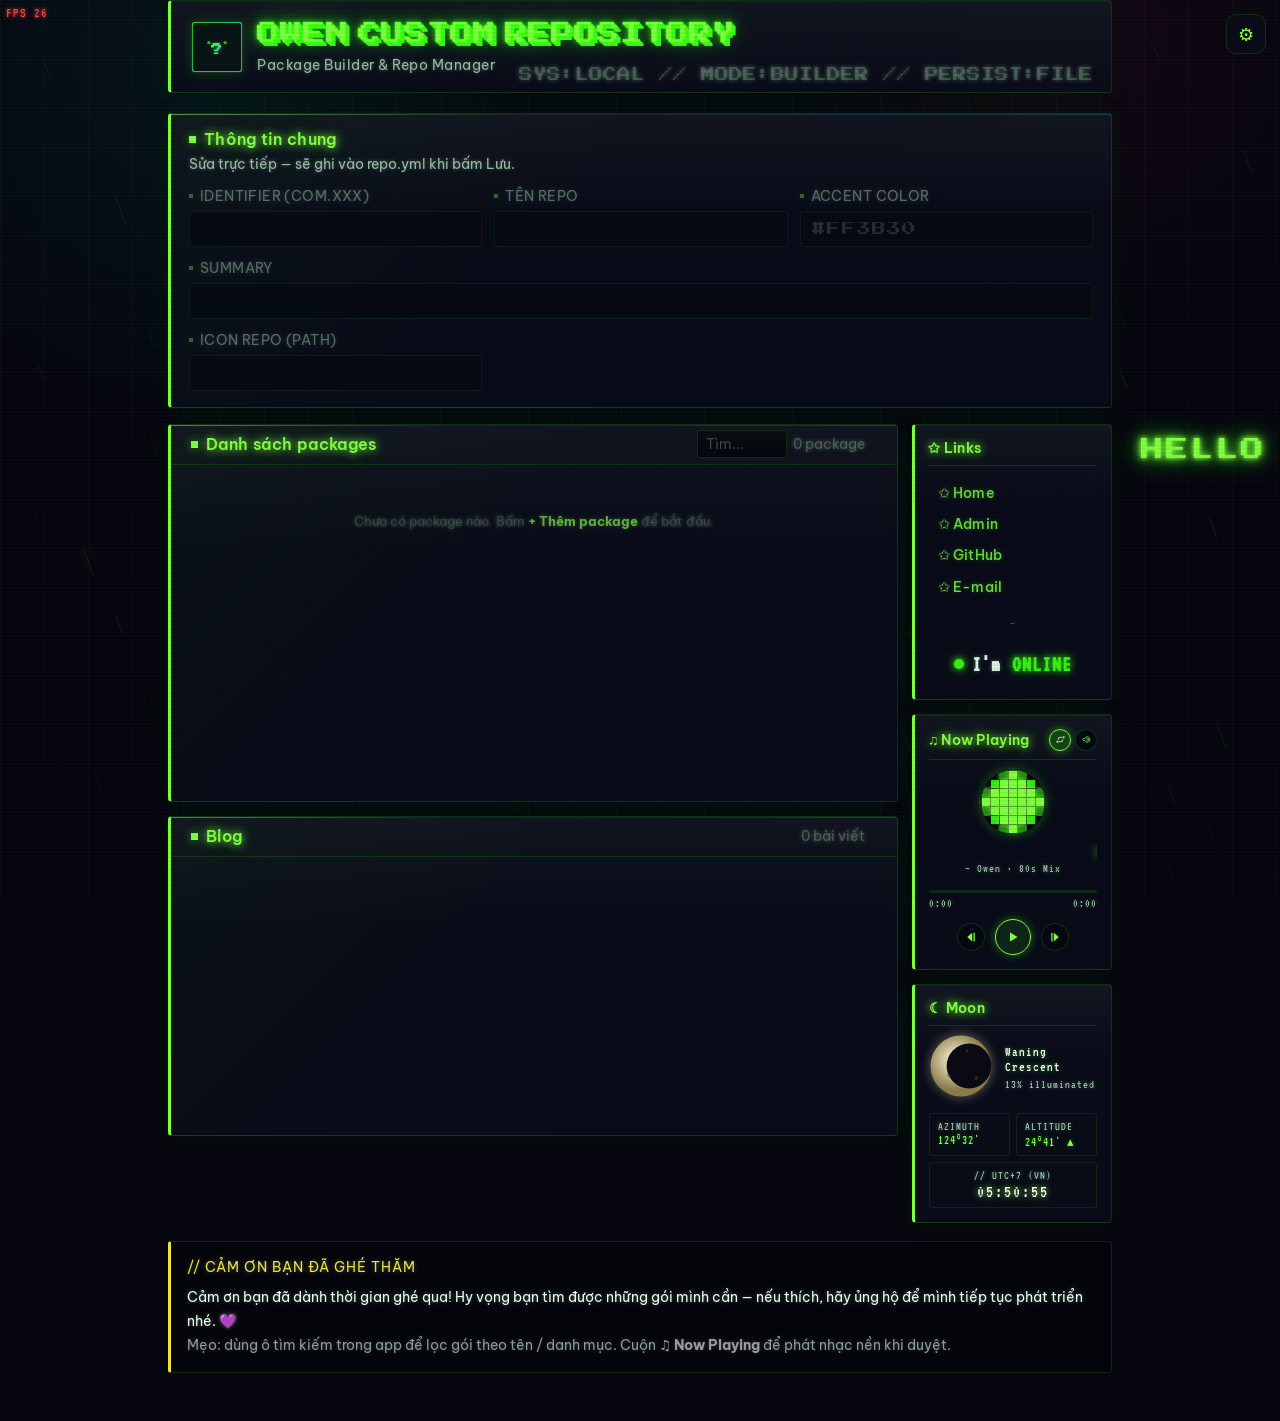
==== admin/templates/index.html @ ea55fce5 "chore(sync): update from local admin via 3105 Builder" ====
<!DOCTYPE html>
<html lang="vi">
<head>
  <meta charset="UTF-8" />
  <meta name="viewport" content="width=device-width, initial-scale=1.0" />
  <meta http-equiv="Cache-Control" content="no-store, no-cache, must-revalidate, max-age=0" />
  <meta http-equiv="Pragma" content="no-cache" />
  <meta http-equiv="Expires" content="0" />
  <title>Owen Custom Repository — Builder</title>
  <link rel="preconnect" href="https://fonts.googleapis.com" />
  <link href="https://fonts.googleapis.com/css2?family=Press+Start+2P&family=Fira+Code:wght@400;500&family=Be+Vietnam+Pro:wght@300;400;500;600&family=VT323&display=swap" rel="stylesheet" />
  <style>
    /* === FPS overlay widget (chỉ chữ) === */
    #fps-box {
      position: fixed;
      top: 6px;
      left: 6px;
      z-index: 999999;
      padding: 0;
      font-family: 'VT323', 'Fira Code', monospace;
      font-size: 14px;
      line-height: 1;
      color: #39ff14;
      background: transparent;
      border: none;
      pointer-events: none;
      text-shadow: 0 0 4px currentColor;
      letter-spacing: 1px;
      user-select: none;
    }

    /* ============================
       CSS VARIABLES (portfolio theme)
    ============================ */
    :root {
      --neon: #80ff40;
      --neon-rgb: 57, 255, 20;
      --neon-pink: #ff2d7b;
      --neon-pink-rgb: 255, 45, 123;
      --neon-cyan: #00f0ff;
      --logo-shadow-color: #39ff14;
      --logo-shadow-rgb: 57, 255, 20;
      --logo-holo-color: #39ff14;
      --neon-cyan-rgb: 0, 240, 255;
      --neon-yellow: #f0e040;
      --neon-lavender: #b388ff;
      --bg: var(--bg-color, #06060e);
      --panel: rgba(10, 14, 26, var(--panel-alpha, 0.92));
      --panel-alt: rgba(6, 9, 18, var(--panel-alpha-alt, 0.96));
      --panel-soft: rgba(10, 14, 26, 0.06);
      --sidebar-panel: rgba(10, 14, 26, var(--panel-alpha, 0.92));
      --sidebar-panel-alt: rgba(6, 9, 18, var(--panel-alpha-alt, 0.96));
      --panel-alpha: 0.92;
      --panel-alpha-alt: 0.96;
      --text: #c0d8cc;
      --text-bright: #e8fff0;
      --muted: #7a9a86;
      --border: rgba(57, 255, 20, 0.15);
      --border-glow: rgba(57, 255, 20, 0.38);
      --shadow: 0 0 14px rgba(0,0,0,0.4), 0 0 28px rgba(var(--neon-rgb),0.08);
      --inset: inset 0 1px 0 rgba(255,255,255,0.04);
    }

    /* ============================ RESET & BASE ============================ */
    *, *::before, *::after { box-sizing: border-box; margin: 0; padding: 0; }
    html { scroll-behavior: smooth; }
    body {
      background: var(--bg-color);
      color: var(--text);
      font-family: 'Be Vietnam Pro', system-ui, -apple-system, BlinkMacSystemFont, 'Segoe UI', Roboto, sans-serif;
      min-height: 100vh;
      text-shadow: 0 0 4px rgba(232,255,240,0.3), 0 0 8px rgba(var(--neon-rgb),0.1);
      overflow-x: hidden;
      position: relative;
    }

    /* CRT scanlines */
    body::before {
      content: '';
      position: fixed;
      inset: 0;
      pointer-events: none;
      z-index: 9999;
      background: repeating-linear-gradient(
        0deg,
        transparent,
        transparent 2px,
        rgba(0, 0, 0, 0.04) 2px,
        rgba(0, 0, 0, 0.04) 4px
      );
    }

    /* Background grid */
    body::after {
      content: '';
      position: fixed;
      inset: 0;
      pointer-events: none;
      z-index: 0;
      background:
        repeating-linear-gradient(90deg, rgba(255,255,255,0.025) 0 1px, transparent 1px 44px),
        repeating-linear-gradient(0deg, rgba(255,255,255,0.016) 0 1px, transparent 1px 44px),
        repeating-linear-gradient(0deg, transparent, transparent 3px, rgba(255,255,255,0.016) 3px, rgba(255,255,255,0.016) 4px),
        radial-gradient(circle at 15% 8%, rgba(0,240,255,0.06), transparent 28%),
        radial-gradient(circle at 85% 4%, rgba(255,45,123,0.05), transparent 22%);
    }

    /* ============================ CANVAS LAYERS ============================ */
    #rain-canvas {
      position: fixed;
      inset: 0;
      z-index: 1;
      pointer-events: none;
      opacity: 0.55;
      will-change: transform;
      transform: translateZ(0);
      backface-visibility: hidden;
    }
    #trail-canvas {
      position: fixed;
      inset: 0;
      z-index: 9998;
      pointer-events: none;
      will-change: transform;
      transform: translateZ(0);
      backface-visibility: hidden;
    }

    /* ============================ SCROLLBAR (theme-aware) ============================ */
    html { scrollbar-width: thin; scrollbar-color: rgba(var(--neon-rgb),0.3) rgba(var(--neon-rgb),0.06); }
    ::-webkit-scrollbar { width: 6px; height: 6px; }
    ::-webkit-scrollbar-track { box-shadow: inset 0 0 6px rgba(var(--neon-rgb),0.06); }
    ::-webkit-scrollbar-thumb { background: rgba(var(--neon-rgb),0.28); border-radius: 3px; }
    ::-webkit-scrollbar-thumb:hover { background: rgba(var(--neon-rgb),0.5); }
    ::selection { background: rgba(var(--neon-rgb),0.28); color: var(--text-bright); }

    /* ============================ LAYOUT ============================ */
    #shell {
      position: relative;
      z-index: 2;
      max-width: 980px; /* packages 720 + sidebar 220 + gap */
      margin: 0 auto;
      padding: 0 18px 48px;
    }

    /* ============================ MASTHEAD / HEADER ============================ */
    #masthead {
      display: flex;
      justify-content: space-between;
      align-items: center;
      gap: 18px;
      margin-bottom: 20px;
      padding: 18px 20px;
      border: 1px solid var(--border);
      border-left: 3px solid var(--neon);
      background: linear-gradient(180deg, rgba(255,255,255,0.035), transparent),
                  var(--panel);
      box-shadow: var(--shadow), var(--inset);
      border-radius: 4px;
      position: relative;
      overflow: hidden;
    }

    #masthead::before {
      content: '';
      position: absolute;
      inset: -1px;
      background: linear-gradient(100deg, transparent 0 20%, rgba(255,255,255,0.08) 40%, transparent 58%);
      transform: translateX(-70%);
      animation: sweep 8s ease-in-out infinite;
      pointer-events: none;
      border-radius: 4px;
    }

    @keyframes sweep {
      0%, 55% { transform: translateX(-72%); }
      75%, 100% { transform: translateX(72%); }
    }

    #masthead::after {
      content: 'SYS:LOCAL // MODE:BUILDER // PERSIST:FILE';
      position: absolute;
      right: 18px;
      bottom: 10px;
      color: rgba(122,154,134,0.38);
      font-size: 0.85rem;
      pointer-events: none;
      font-family: 'Press Start 2P', monospace;
    }

    /* ============================ LOGO ============================ */
    #logo {
      position: relative;
      display: flex;
      flex-direction: column;
      gap: 6px;
    }

    #logo-text {
      font-family: 'Press Start 2P', 'VT323', monospace;
      font-size: 1.4rem;
      color: var(--neon);
      line-height: 1.4;
      letter-spacing: 2px;
      text-transform: uppercase;
      /* Perspective cho hiệu ứng rotateX 3D */
      perspective: 200px;
      transform-style: preserve-3d;
      text-shadow:
        0 0 10px var(--neon),
        0 0 20px var(--neon),
        0 0 50px rgba(var(--neon-rgb), 0.4),
        0 0 90px rgba(var(--neon-rgb), 0.18);
      letter-spacing: 1px;
    }

    /* === Neon flicker per-letter (broken sign style) === */
    /* Keyframe mặc định (giữ tương thích cũ) */
    @keyframes neonFlickerLetter {
      0% { opacity: 1; transform: skewX(0deg) translateY(0); }
      3% { opacity: 0.4; transform: skewX(-4deg) translateY(1px); }
      4% { opacity: 1; transform: skewX(0deg) translateY(0); }
      6% { opacity: 0.7; }
      7% { opacity: 1; }
      17% { opacity: 1; }
      19% { opacity: 0.5; transform: skewX(5deg) translateY(-1px); }
      20% { opacity: 1; transform: skewX(0deg) translateY(0); }
      35% { opacity: 0.85; }
      50% { opacity: 1; }
      63% { opacity: 0.3; transform: skewX(-3deg) translateY(0); }
      64% { opacity: 1; transform: skewX(0deg); }
      75% { opacity: 0.95; }
      78% { opacity: 0.2; }
      79% { opacity: 1; }
      100% { opacity: 1; transform: skewX(0deg) translateY(0); }
    }

    /* Keyframe nhẹ dành cho chữ bình thường — chỉ nhấp nhá opacity, KHÔNG skew/translate */
    @keyframes neonFlickerSubtle {
      0%, 100% { opacity: 1; }
      18% { opacity: 0.92; }
      19% { opacity: 1; }
      47% { opacity: 0.85; }
      48% { opacity: 1; }
      73% { opacity: 0.9; }
      74% { opacity: 1; }
    }

    /* Hiệu ứng chữ 3D depth + neon flicker per-letter.
       ~30% chữ (class .broken) sẽ chập chờn mạnh + skew + mờ + đổi màu như biển neon hư.
       ~70% chữ còn lại chỉ nhấp nhá nhẹ. */
    #logo-text .lt {
      display: inline-block;
      transform-origin: center bottom;
      will-change: opacity;
      /* Depth + glow — dùng CSS var để shadow theme đổi ngay lập tức */
      text-shadow:
        1px 1px 0 rgba(var(--logo-shadow-rgb), 0.7),
        2px 2px 0 rgba(var(--logo-shadow-rgb), 0.65),
        3px 3px 0 rgba(var(--logo-shadow-rgb), 0.55),
        4px 4px 0 rgba(var(--logo-shadow-rgb), 0.50),
        5px 5px 0 rgba(var(--logo-shadow-rgb), 0.55),
        6px 6px 0 rgba(var(--logo-shadow-rgb), 0.50),
        7px 7px 0 rgba(0,0,0,0.7);
    }

    /* Wrapper mỗi từ */
    #logo-text .word {
      display: inline-block;
      white-space: nowrap;
    }
    #logo-text .word.space {
      width: 0.4em;
    }
    /* Space separator between logo words */
    #logo-text .space-sep {
      display: inline-block;
      width: 0.35em;
      font-family: inherit;
    }

    /* === Từ nguyên — ĐỨNG IM hoàn toàn, không animation === */
    #logo-text .lt:not(.broken) {
      animation: none;
      opacity: 1;
    }
    #logo-text .lt:not(.broken).word-space {
      /* Override delay cũ nếu có */
      animation: none !important;
    }

    /* === 3 chữ cái đơn lẻ broken — chớp nhá + nghiêng theo hướng riêng ===
       Mỗi chữ có class riêng: .broken-right (nghiêng phải), .broken-left (nghiêng trái),
       .broken-back (ngửa ra sau). Hướng random khi tạo DOM. */
    #logo-text .lt.broken {
      animation-duration: 3.2s;
      animation-iteration-count: infinite;
      animation-timing-function: steps(40);
      animation-delay: var(--bd, 0s);
      filter: blur(0.4px);
      /* Viền + depth + halo dùng CSS var */
      -webkit-text-stroke: 0.7px rgba(var(--logo-shadow-rgb), 0.95);
      text-shadow:
        1px 1px 0 rgba(var(--logo-shadow-rgb), 1),
        2px 2px 0 rgba(var(--logo-shadow-rgb), 0.95),
        3px 3px 0 rgba(var(--logo-shadow-rgb), 1),
        4px 4px 0 rgba(var(--logo-shadow-rgb), 1),
        0 0 4px rgba(var(--logo-shadow-rgb), 1),
        0 0 10px rgba(var(--logo-shadow-rgb), 0.9),
        0 0 20px rgba(var(--logo-shadow-rgb), 0.75),
        0 0 40px rgba(var(--logo-shadow-rgb), 0.6),
        0 0 70px rgba(var(--logo-shadow-rgb), 0.35);
    }
    #logo-text .lt.broken-right { animation-name: neonBrokenRight; }
    #logo-text .lt.broken-left  { animation-name: neonBrokenLeft; }
    #logo-text .lt.broken-back  { animation-name: neonBrokenBack; }

    /* Nghiêng sang PHẢI (skewX dương) */
    @keyframes neonBrokenRight {
      0%   { opacity: 1;    transform: skewX(0deg)  translateY(0); }
      4%   { opacity: 0.05; transform: skewX(7deg)  translateY(2px); }
      5%   { opacity: 0.9;  transform: skewX(7deg)  translateY(2px); }
      6%   { opacity: 0.05; transform: skewX(7deg)  translateY(2px); }
      8%   { opacity: 1;    transform: skewX(0deg)  translateY(0); }
      22%  { opacity: 1;    transform: skewX(0deg); }
      24%  { opacity: 0.03; transform: skewX(6deg); }
      25%  { opacity: 1;    transform: skewX(0deg); }
      45%  { opacity: 1;    transform: skewX(0deg); }
      47%  { opacity: 0.3;  transform: skewX(8deg)  translateY(-2px); }
      48%  { opacity: 1;    transform: skewX(0deg); }
      62%  { opacity: 1;    transform: skewX(0deg); }
      64%  { opacity: 0.15; transform: skewX(5deg); }
      65%  { opacity: 1;    transform: skewX(0deg); }
      80%  { opacity: 1; }
      82%  { opacity: 0.08; }
      83%  { opacity: 1; }
      100% { opacity: 1;    transform: skewX(0deg) translateY(0); }
    }

    /* Nghiêng sang TRÁI (skewX âm) */
    @keyframes neonBrokenLeft {
      0%   { opacity: 1;    transform: skewX(0deg)  translateY(0); }
      4%   { opacity: 0.05; transform: skewX(-7deg) translateY(2px); }
      5%   { opacity: 0.9;  transform: skewX(-7deg) translateY(2px); }
      6%   { opacity: 0.05; transform: skewX(-7deg) translateY(2px); }
      8%   { opacity: 1;    transform: skewX(0deg)  translateY(0); }
      22%  { opacity: 1;    transform: skewX(0deg); }
      24%  { opacity: 0.03; transform: skewX(-6deg); }
      25%  { opacity: 1;    transform: skewX(0deg); }
      45%  { opacity: 1;    transform: skewX(0deg); }
      47%  { opacity: 0.3;  transform: skewX(-8deg) translateY(-2px); }
      48%  { opacity: 1;    transform: skewX(0deg); }
      62%  { opacity: 1;    transform: skewX(0deg); }
      64%  { opacity: 0.15; transform: skewX(-5deg); }
      65%  { opacity: 1;    transform: skewX(0deg); }
      80%  { opacity: 1; }
      82%  { opacity: 0.08; }
      83%  { opacity: 1; }
      100% { opacity: 1;    transform: skewX(0deg) translateY(0); }
    }

    /* Ngửa ra SAU (rotateX 3D + skewX nhẹ) */
    @keyframes neonBrokenBack {
      0%   { opacity: 1;    transform: rotateX(0deg)  translateY(0); }
      4%   { opacity: 0.05; transform: rotateX(-25deg) translateY(3px); }
      5%   { opacity: 0.9;  transform: rotateX(-25deg) translateY(3px); }
      6%   { opacity: 0.05; transform: rotateX(-25deg) translateY(3px); }
      8%   { opacity: 1;    transform: rotateX(0deg)  translateY(0); }
      22%  { opacity: 1;    transform: rotateX(0deg); }
      24%  { opacity: 0.03; transform: rotateX(-30deg); }
      25%  { opacity: 1;    transform: rotateX(0deg); }
      45%  { opacity: 1;    transform: rotateX(0deg); }
      47%  { opacity: 0.3;  transform: rotateX(-20deg) translateY(-2px); }
      48%  { opacity: 1;    transform: rotateX(0deg); }
      62%  { opacity: 1;    transform: rotateX(0deg); }
      64%  { opacity: 0.15; transform: rotateX(-22deg); }
      65%  { opacity: 1;    transform: rotateX(0deg); }
      80%  { opacity: 1; }
      82%  { opacity: 0.08; }
      83%  { opacity: 1; }
      100% { opacity: 1;    transform: rotateX(0deg) translateY(0); }
    }

    /* (logo-text .lt main rule đã ở trên với CSS vars — giữ rule này cho các .lt chưa override) */
    #logo-text .lt {
      /* Dùng CSS var --logo-shadow-rgb để shadow đổi theo theme ngay */
      -webkit-text-stroke: 0.5px rgba(var(--logo-shadow-rgb), 0.9);
      text-shadow:
        1px 1px 0 rgba(var(--logo-shadow-rgb), 0.95),
        2px 2px 0 rgba(var(--logo-shadow-rgb), 0.9),
        3px 3px 0 rgba(var(--logo-shadow-rgb), 1),
        4px 4px 0 rgba(var(--logo-shadow-rgb), 1),
        0 0 4px rgba(var(--logo-shadow-rgb), 0.95),
        0 0 10px rgba(var(--logo-shadow-rgb), 0.8),
        0 0 20px rgba(var(--logo-shadow-rgb), 0.65),
        0 0 40px rgba(var(--logo-shadow-rgb), 0.5),
        0 0 70px rgba(var(--logo-shadow-rgb), 0.3);
    }

    /* === 3 từ broken — DEPTH GLOW đậm hơn (không skew, không flicker) === */
    /* (Rule .lt.broken đã ở trên với CSS vars — giữ đây cho dễ tìm) */

    /* === Box depth effect === */
    /* BỎ khung viền quanh logo — chỉ giữ chữ 3D depth bằng text-shadow */
    #logo {
      padding: 0;
      background: none;
      border: none;
      box-shadow: none;
      transition: none;
    }
    #logo:hover {
      transform: none;
      box-shadow: none;
    }

    #logo-text .lt {
      display: inline-block;
      transform-origin: center bottom;
      animation: neonFlickerLetter 6s infinite steps(60);
      will-change: opacity, transform;
      /* Hiệu ứng chữ 3D: viền đen + depth + halo glow theo --logo-shadow-color */
      -webkit-text-stroke: 0.5px rgba(var(--logo-shadow-rgb), 0.9);
      text-shadow:
        1px 1px 0 rgba(var(--logo-shadow-rgb), 0.95),
        2px 2px 0 rgba(var(--logo-shadow-rgb), 0.9),
        3px 3px 0 rgba(var(--logo-shadow-rgb), 1),
        4px 4px 0 rgba(var(--logo-shadow-rgb), 1),
        0 0 4px var(--logo-shadow-color),
        0 0 10px rgba(var(--logo-shadow-rgb), 0.8),
        0 0 20px rgba(var(--logo-shadow-rgb), 0.65),
        0 0 40px rgba(var(--logo-shadow-rgb), 0.5),
        0 0 70px rgba(var(--logo-shadow-rgb), 0.3);
    }

    #logo-sub {
      font-size: 0.85rem;
      color: var(--muted);
      letter-spacing: 0.5px;
    }

    /* ============================ MASTHEAD RIGHT (avatar + controls) ============================ */
    .mast-right {
      display: flex;
      align-items: center;
      gap: 12px;
      flex-shrink: 0;
    }

    #mast-avatar {
      width: 52px;
      height: 52px;
      border-radius: 4px;
      flex-shrink: 0;
      box-shadow: 0 0 12px rgba(var(--neon-rgb), 0.18), inset 0 0 0 1px rgba(var(--neon-rgb),0.2);
      position: relative;
      overflow: hidden;
      border: 1px solid var(--border);
      align-self: center;
    }
    #mast-avatar img {
      width: 100%;
      height: 100%;
      object-fit: cover;
      display: block;
    }
    #mast-avatar svg {
      width: 100%;
      height: 100%;
      display: block;
    }
    #mast-avatar::after {
      content: '';
      position: absolute;
      inset: 0;
      background: repeating-linear-gradient(0deg, transparent, transparent 1px, rgba(57,255,20,0.04) 1px, rgba(57,255,20,0.04) 2px);
      pointer-events: none;
    }

    /* ============================ CONTROLS ROW ============================ */
    .controls-row {
      display: flex;
      align-items: center;
      gap: 8px;
      flex-wrap: wrap;
      line-height: normal;
      height: 36px;
    }

    .controls-label {
      font-size: 0.85rem;
      color: var(--muted);
      letter-spacing: 0.03em;
      text-transform: uppercase;
      white-space: nowrap;
      display: inline-flex;
      align-items: center;
    }

    /* ============================ BOXES / CARDS ============================ */
    .box {
      background: linear-gradient(180deg, rgba(255,255,255,0.035), transparent 34%),
                  linear-gradient(135deg, rgba(var(--neon-rgb),0.025), transparent 40%),
                  var(--panel);
      border: 1px solid var(--border);
      border-left: 3px solid var(--neon);
      padding: 16px 18px;
      border-radius: 4px;
      box-shadow: var(--shadow), var(--inset);
      position: relative;
      margin-bottom: 16px;
    }

    .box::before {
      content: '';
      position: absolute;
      left: 0; right: 0; top: 0;
      height: 1px;
      background: linear-gradient(90deg, var(--neon), transparent 38%, rgba(0,240,255,0.3));
      opacity: 0.5;
    }

    /* ============================ SECTION HEADINGS ============================ */
    /* UNIFIED: tất cả tiêu đề dùng chung style green neon */
    .section-title,
    .modal-header h3,
    .star-title,
    .mp-title {
      font-family: 'Be Vietnam Pro', monospace;
      font-size: 0.9rem;
      font-weight: 600;
      color: var(--neon);
      text-shadow: 0 0 8px var(--neon), 0 0 18px rgba(var(--neon-rgb), 0.4);
      letter-spacing: 0.3px;
    }

    .section-title {
      font-size: 1rem !important;
      margin-bottom: 4px;
      display: flex;
      align-items: center;
      gap: 8px;
      line-height: 1.2;
    }

    .section-title::before {
      content: '';
      width: 7px;
      height: 7px;
      background: var(--neon);
      box-shadow: 0 0 10px rgba(var(--neon-rgb),0.65);
      display: inline-block;
      flex-shrink: 0;
    }

    .section-copy {
      font-size: 0.88rem;
      color: var(--muted);
      margin-bottom: 12px;
      line-height: 1.5;
    }

    /* ============================ INPUTS ============================ */
    input, textarea, select {
      width: 100%;
      background: linear-gradient(180deg, rgba(255,255,255,0.025), transparent),
                  var(--input-bg, rgba(3, 7, 14, 0.92));
      color: var(--input-color, var(--text));
      border: 1px solid var(--border);
      padding: 9px 11px;
      border-radius: 3px;
      font-family: inherit;
      font-size: 0.82rem;
      text-shadow: none;
      box-shadow: var(--input-shadow, inset 0 0 0 1px rgba(0,0,0,0.3));
      transition: border-color 0.18s, box-shadow 0.18s;
      outline: none;
    }

    input:hover, textarea:hover, select:hover {
      border-color: rgba(var(--neon-rgb),0.28);
    }

    input:focus, textarea:focus, select:focus {
      border-color: rgba(var(--neon-rgb),0.6);
      box-shadow: 0 0 0 3px rgba(var(--neon-rgb),0.08),
                  0 0 16px rgba(var(--neon-rgb),0.08),
                  inset 0 0 0 1px rgba(0,0,0,0.3);
    }

    input::placeholder, textarea::placeholder {
      color: rgba(192,216,204,0.3);
    }

    select {
      appearance: none;
      display: inline-flex;
      align-items: center;
      background-image:
        linear-gradient(45deg, transparent 50%, var(--neon) 50%),
        linear-gradient(135deg, var(--neon) 50%, transparent 50%);
      background-position: calc(100% - 16px) calc(50% - 3px), calc(100% - 10px) calc(50% - 3px);
      background-size: 6px 6px, 6px 6px;
      background-repeat: no-repeat;
      padding-right: 32px;
    }

    select option {
      background: var(--option-bg, #06060e);
      color: var(--option-color, var(--text-bright));
    }

    textarea {
      resize: vertical;
      min-height: 100px;
    }

    /* ============================ BUTTONS ============================ */
    button, .ghost {
      font: inherit;
      cursor: pointer;
      border-radius: 3px;
      transition: transform 0.15s, background 0.15s, box-shadow 0.15s, border-color 0.15s;
    }

    .btn {
      background: linear-gradient(180deg, rgba(var(--neon-rgb),0.1), rgba(var(--neon-rgb),0.025));
      color: var(--neon);
      border: 1.5px solid rgba(var(--neon-rgb),0.7);
      padding: 8px 13px;
      font-size: 0.9rem;
      align-self: center; /* tránh button trong flex row bị stretch bất thường */
      display: inline-flex;
      align-items: center;
      gap: 6px;
      min-height: 36px;
      box-shadow: 0 0 0 1px rgba(0,0,0,0.4) inset, 0 6px 16px rgba(0,0,0,0.2);
      text-shadow: 0 0 8px rgba(var(--neon-rgb),0.5);
    }

    .btn::before {
      opacity: 0.85;
    }

    /* Button sizes */
    .btn-xs {
      padding: 4px 8px;
      font-size: 0.85rem;
      min-height: 26px;
      gap: 4px;
    }
    .btn-sm {
      padding: 6px 10px;
      font-size: 0.88rem;
      min-height: 30px;
      gap: 5px;
    }

    /* Neon variants — GIỮ gradient nền của .btn, chỉ thay đổi màu chữ/viền */
    .neon-edit {
      color: var(--neon);
      border-color: rgba(var(--neon-rgb), 0.75);
      border-radius: 3px;
    }
    .neon-delete {
      color: var(--neon-pink, #ff3ea5);
      border-color: rgba(255, 62, 165, 0.85);
      border-radius: 3px;
    }

    /* Hover chung — phát sáng glow + viền sáng hơn + nâng nhẹ, KHÔNG đổi màu nền */
    .btn:hover {
      border-color: var(--neon);
      box-shadow: 0 0 14px rgba(var(--neon-rgb),0.55), 0 0 0 1px rgba(var(--neon-rgb),0.4) inset, 0 8px 20px rgba(0,0,0,0.28);
      transform: translateY(-1px);
    }

    /* Riêng neon-delete: hover giữ viền hồng (vì .btn:hover mặc định đè thành xanh) */
    .neon-delete:hover {
      border-color: var(--neon-pink, #ff3ea5);
      box-shadow: 0 0 14px rgba(255,62,165,0.55), 0 0 0 1px rgba(255,62,165,0.4) inset, 0 8px 20px rgba(0,0,0,0.28);
      transform: translateY(-1px);
    }

    /* Nút [+] (id btnAdd) — hover glow + viền hồng đồng nhất */
    #btnAdd:hover {
      border-color: var(--neon-pink);
      box-shadow: 0 0 14px rgba(var(--neon-pink-rgb),0.55), 0 0 0 1px rgba(var(--neon-pink-rgb),0.4) inset, 0 8px 20px rgba(0,0,0,0.28);
      transform: translateY(-1px);
    }

    .btn:active {
      transform: translateY(0);
    }

    /* Add button — pink */
    #btnAdd::before { content: '[+]'; }
    #btnAdd {
      color: var(--neon-pink);
      border-color: rgba(var(--neon-pink-rgb),0.5);
      background: linear-gradient(180deg, rgba(var(--neon-pink-rgb),0.1), rgba(var(--neon-pink-rgb),0.025));
      text-shadow: 0 0 8px rgba(var(--neon-pink-rgb),0.5);
    }

    /* Save button — green */
    #btnSave::before { content: '[>]'; }
    #btnSave {
      color: var(--neon);
      background: linear-gradient(180deg, rgba(var(--neon-rgb),0.14), rgba(var(--neon-rgb),0.04));
      border-color: var(--neon);
      text-shadow: 0 0 10px rgba(var(--neon-rgb),0.6);
    }
    /* Loading state — dùng ::before giả để button KHÔNG bị to ra */
    #btnSave[data-loading]::before {
      content: '[~]';
      animation: save-pulse 0.9s linear infinite;
    }
    @keyframes save-pulse {
      0%, 100% { opacity: 1; }
      50% { opacity: 0.35; }
    }
    /* Kích thước cố định — không đổi dù text dài ngắn */
    #btnSave, #btnAdd, #btnReload {
      min-width: 52px;
      min-height: 36px;
      padding: 6px 14px;
      box-sizing: border-box;
    }

    /* Reload */
    #btnReload::before { content: '[R]'; }

    /* Small ghost button */
    .btn-ghost {
      background: transparent;
      color: var(--text);
      border: 1px solid var(--border);
      padding: 4px 9px;
      font-size: 0.85rem;
      min-height: 28px;
      opacity: 0.55;
    }
    .btn-ghost:hover {
      opacity: 1;
      border-color: rgba(var(--neon-rgb),0.3);
      color: var(--neon);
      transform: none;
    }
    .btn-ghost.delete:hover {
      color: var(--neon-pink);
      border-color: rgba(var(--neon-pink-rgb),0.3);
    }

    /* ============================ LABELS ============================ */
    label {
      display: block;
    }

    .field {
      display: grid;
      gap: 6px;
      min-width: 0;
    }

    .field label {
      font-size: 0.85rem;
      color: var(--muted);
      letter-spacing: 0.03em;
      text-transform: uppercase;
      display: flex;
      align-items: center;
      gap: 7px;
    }

    .field label::before {
      content: '';
      width: 4px;
      height: 4px;
      background: var(--neon);
      box-shadow: 0 0 7px rgba(var(--neon-rgb),0.5);
      opacity: 0.65;
      flex-shrink: 0;
    }

    .field-row {
      display: grid;
      grid-template-columns: repeat(auto-fill, minmax(220px, 1fr));
      gap: 12px;
    }

    .field-row label {
      grid-column: 1 / -1;
    }

    /* RBAC: khoá meta box cho user thường (read-only).
       Làm mờ + tắt pointer events + readonly attribute. */
    #metaSection.meta-readonly {
      opacity: 0.55;
      pointer-events: none;
      user-select: none;
    }
    #metaSection.meta-readonly input,
    #metaSection.meta-readonly select,
    #metaSection.meta-readonly textarea {
      cursor: not-allowed;
      background: var(--panel-alt);
    }

    /* Accent color input — mono font */
    #meta_accentColor {
      font-family: 'Press Start 2P', monospace;
      font-size: 0.85rem;
      letter-spacing: 1px;
    }

    /* ============================ PACKAGE LIST ============================ */
    #packageList {
      overflow-y: auto;
    }
    .pkg-header {
      display: flex;
      align-items: center;
      justify-content: space-between;
      gap: 10px;
      flex-wrap: wrap;
      margin: 0;
    }

    .pkg-search-wrap {
      display: flex;
      align-items: center;
      gap: 8px;
    }

    /* ============================ BOX HEADER WRAPPERS ============================ */
    #packagesBox .box-header-wrap,
    #blog-section .box-header-wrap {
      padding: 10px 16px;
      border-bottom: 1px solid var(--border);
      position: relative;
      min-height: 38px;
      padding-left: 20px;
    }
    #packagesBox .box-header-wrap .pkg-header,
    #blog-section .box-header-wrap .pkg-header {
      margin: 0;
      position: relative;
    }
    #packagesBox .box-header-wrap .pkg-search-wrap,
    #blog-section .box-header-wrap .pkg-search-wrap {
      position: absolute;
      right: 16px;
      top: 50%;
      transform: translateY(-50%);
      display: flex;
      align-items: center;
      gap: 6px;
    }

    #pkgSearchInput {
      width: 90px;
      padding: 4px 8px;
      font-size: 0.85rem;
    }
    #pkgSearchInput:focus { width: 130px; }

    #packageCount {
      font-size: 0.85rem;
      color: rgba(122,154,134,0.5);
      white-space: nowrap;
    }

        /* ===== HELLO neon sign — mép phải ngoài 2 khung, fixed giữa viewport ===== */
    #helloBanner {
      position: fixed;
      top: 50%;
      right: 8px;
      transform: translateY(-50%);
      font-family: 'Press Start 2P', 'VT323', monospace;
      font-size: 1.4rem;
      letter-spacing: 3px;
      color: var(--neon);
      line-height: 1;
      text-align: right;
      padding: 10px 6px;
      z-index: 9999;
      cursor: default;
      user-select: none;
      text-shadow:
        0 0 4px var(--neon),
        0 0 10px var(--neon),
        0 0 18px rgba(var(--neon-rgb),0.85),
        0 0 32px rgba(var(--neon-rgb),0.5);
      animation: helloBlink 1.4s steps(2, jump-none) infinite;
    }
    #helloBanner:hover { animation-play-state: paused; }

    @keyframes helloBlink {
      0%, 55%   { opacity: 1; filter: brightness(1.25); }
      56%, 70%  { opacity: 0.18; filter: brightness(0.35); }
      71%, 100% { opacity: 1; filter: brightness(1.3); }
    }

    #packageList {
      min-height: 280px;
      padding: 0;
    }

    .pkg-item {
      padding: 11px 14px;
      border-bottom: 1px solid var(--border);
      display: flex;
      align-items: center;
      gap: 12px;
      height: 56px;
      min-height: 56px;
      box-sizing: border-box;
      flex-shrink: 0;
      transition: background 0.15s;
    }
    /* Giới hạn icon package trong .pkg-item để không phình to che row */
    .pkg-item img {
      max-width: 36px;
      max-height: 36px;
      width: 36px;
      height: 36px;
      object-fit: cover;
      display: block;
      flex-shrink: 0;
    }
    .pkg-item .pkg-icon-wrap {
      width: 36px;
      height: 36px;
      min-width: 36px;
      max-width: 36px;
      overflow: hidden;
      border-radius: 6px;
      flex-shrink: 0;
      display: flex;
      align-items: center;
      justify-content: center;
    }
    .pkg-item .pkg-icon-wrap img {
      max-width: 100%;
      max-height: 100%;
      width: 100%;
      height: 100%;
      object-fit: cover;
      display: block;
    }
    .pkg-item .pkg-icon-wrap svg,
    .pkg-item .pkg-icon-wrap svg * {
      max-width: 100%;
      max-height: 100%;
    }
    .pkg-item:last-child { border-bottom: none; }
    .pkg-item:hover { background: rgba(var(--neon-rgb),0.035); }

    .pkg-info { flex: 1; min-width: 0; }
    .pkg-display-name {
      color: var(--text-bright);
      font-size: 0.84rem;
      white-space: nowrap;
      overflow: hidden;
      text-overflow: ellipsis;
    }
    .pkg-identifier {
      color: var(--neon-lavender);
      font-size: 0.85rem;
      opacity: 0.7;
    }

    .pkg-actions { display: flex; gap: 4px; flex-shrink: 0; }

    /* ============================ EMPTY STATE ============================ */
    #emptyHint {
      padding: 48px 20px;
      text-align: center;
      color: rgba(122,154,134,0.3);
      font-size: 0.82rem;
    }
    #emptyHint b { color: var(--neon); opacity: 0.7; }

    /* ============================ PAGINATION ============================ */
    #pkgPagination {
      padding: 10px 14px;
      border-top: 1px solid var(--border-glow);
      display: flex;
      align-items: center;
      justify-content: space-between;
      gap: 8px;
      font-size: 0.9rem;
      font-weight: 500;
      color: var(--text);
      background: linear-gradient(180deg, rgba(var(--neon-rgb),0.04), transparent);
      box-shadow: inset 0 1px 0 rgba(var(--neon-rgb),0.08);
    }
    #pkgPagination.hidden { display: none; }
    .pages { display: flex; gap: 6px; align-items: center; }
    .page-num, #pkgPagination .page-nav {
      min-width: 30px;
      height: 30px;
      padding: 0 8px;
      font-family: 'VT323', monospace;
      font-size: 16px;
      line-height: 1;
      background: rgba(var(--neon-rgb),0.10);
      border: 1px solid var(--border-glow);
      color: var(--text-bright);
      border-radius: 4px;
      cursor: pointer;
      display: inline-flex;
      align-items: center;
      justify-content: center;
      transition: all 0.15s;
      font-weight: 500;
    }
    .page-num:hover, #pkgPagination .page-nav:hover:not(:disabled) {
      border-color: var(--neon);
      color: var(--neon);
      background: rgba(var(--neon-rgb),0.18);
      box-shadow: 0 0 10px rgba(var(--neon-rgb),0.5);
      transform: translateY(-1px);
    }
    .page-num.active {
      background: var(--neon);
      color: #000;
      border-color: var(--neon);
      box-shadow: 0 0 12px rgba(var(--neon-rgb),0.7), 0 0 2px var(--neon) inset;
      font-weight: 700;
    }
    #pkgPagination .page-nav:disabled { opacity: 0.3; cursor: not-allowed; }
    #pkgPagination .page-nav svg { width: 11px; height: 11px; fill: currentColor; }
    #pkgPaginationInfo { color: var(--neon); font-weight: 600; }

    /* ============================ HINT BOX ============================ */
    .hint-box {
      background: rgba(0, 0, 0, 0.2);
      border: 1px solid var(--border);
      border-left: 3px solid var(--neon-yellow);
      border-radius: 3px;
      padding: 14px 16px;
      font-size: 0.9rem;
      color: var(--text);
      line-height: 1.65;
    }
    .hint-box .hint-title {
      font-size: 0.85rem;
      text-transform: uppercase;
      letter-spacing: 1px;
      color: var(--neon-yellow);
      margin-bottom: 8px;
    }
    .hint-box b { color: var(--text-bright); }
    .hint-box code {
      background: rgba(0, 0, 0, 0.3);
      padding: 1px 5px;
      border-radius: 2px;
      font-size: 0.88rem;
    }
    .hint-box .btn-hint {
      color: var(--neon);
      font-weight: 600;
      cursor: pointer;
      text-decoration: none;
    }
    .hint-box .btn-hint:hover {
      text-shadow: 0 0 8px var(--neon);
    }
    .hint-box .tip {
      opacity: 0.6;
      font-size: 0.85rem;
    }

    /* ============================ MODAL ============================ */
    #modal {
      position: fixed;
      inset: 0;
      background: rgba(6, 6, 14, 0.88);
      z-index: 40;
      display: none;
      align-items: center;
      justify-content: center;
      padding: 16px;
      backdrop-filter: blur(6px);
      -webkit-backdrop-filter: blur(6px);
    }
    #modal.open { display: flex; }

    .modal-content {
      background: linear-gradient(180deg, rgba(255,255,255,0.04), transparent 30%),
                  linear-gradient(135deg, rgba(var(--neon-rgb),0.04), transparent 40%),
                  var(--modal-bg, rgba(8, 12, 22, 0.96));
      border: 1px solid var(--border);
      border-left: 3px solid var(--neon);
      border-radius: 4px;
      box-shadow: 0 0 40px rgba(var(--neon-rgb),0.12), 0 0 80px rgba(0,0,0,0.6);
      width: 100%;
      max-width: 860px;
      max-height: 90vh;
      display: flex;
      flex-direction: column;
      overflow: hidden;
    }

    .modal-header {
      padding: 10px 18px;
      border-bottom: 1px solid var(--border);
      display: flex;
      align-items: center;
      justify-content: space-between;
      flex-shrink: 0;
      position: relative;
    }

    .modal-header::after {
      content: '';
      position: absolute;
      left: 0; right: 0; bottom: 0;
      height: 1px;
      background: linear-gradient(90deg, var(--neon), transparent 50%);
      opacity: 0.4;
    }

    .modal-header h3 {
      /* Be Vietnam Pro: hiển thị tiếng Việt tốt, vẫn giữ neon style */
      font-family: 'Be Vietnam Pro', monospace !important;
      font-size: 0.9rem !important;
      font-weight: 600 !important;
      letter-spacing: 0.3px !important;
      color: var(--neon) !important;
      text-shadow: 0 0 8px var(--neon), 0 0 18px rgba(var(--neon-rgb), 0.4) !important;
      margin: 0;
    }

    #btnCloseModal {
      background: transparent;
      border: 1px solid var(--border);
      color: var(--muted);
      font-size: 0.9rem;
      padding: 4px 10px;
      border-radius: 3px;
      min-height: 28px;
    }
    #btnCloseModal:hover {
      color: var(--neon-pink);
      border-color: rgba(var(--neon-pink-rgb),0.4);
    }

    .modal-body {
      flex: 1;
      overflow-y: auto;
      padding: 18px;
      display: grid;
      grid-template-columns: repeat(auto-fill, minmax(220px, 1fr));
      gap: 14px;
    }

    .modal-body label.block-full {
      grid-column: 1 / -1;
    }

    .modal-footer {
      padding: 12px 18px;
      border-top: 1px solid var(--border);
      display: flex;
      align-items: center;
      justify-content: space-between;
      gap: 10px;
      background: rgba(0,0,0,0.12);
      flex-shrink: 0;
    }

    #modalStatus {
      font-size: 0.85rem;
      color: rgba(122,154,134,0.45);
    }

    .modal-actions { display: flex; gap: 8px; }

    /* ============================ COMBOBOX (.3105 file) ============================ */
    .combobox-wrap { position: relative; }
    .combobox-wrap input { padding-right: 28px; }

    /* ============================ IMAGE PICKER ITEMS ============================ */
    /* Selected icon item */
    #iconPickerGrid .aspect-square.ring-2 {
      border-color: var(--neon) !important;
      box-shadow: 0 0 0 2px var(--neon), 0 0 8px rgba(var(--neon-rgb), 0.4);
    }
    /* Selected banner item */
    #bannerPickerGrid .aspect-square.ring-2 {
      border-color: var(--neon) !important;
      box-shadow: 0 0 0 2px var(--neon), 0 0 8px rgba(var(--neon-rgb), 0.4);
    }
    /* Screens grid selected */
    #screensGrid .border-2.border-green-500 {
      border-color: var(--neon) !important;
      box-shadow: 0 0 0 2px var(--neon), 0 0 8px rgba(var(--neon-rgb), 0.4);
    }
    /* Screens grid unselected - adapts to light/dark */
    #screensGrid .border-slate-200 {
      border-color: var(--border) !important;
    }

    #f_download_clear {
      position: absolute;
      right: 6px;
      top: 50%;
      transform: translateY(-50%);
      background: transparent;
      border: none;
      color: rgba(122,154,134,0.4);
      font-size: 0.85rem;
      padding: 2px 4px;
      cursor: pointer;
    }
    #f_download_clear:hover { color: var(--neon-pink); }

    #f_download_menu {
      position: absolute;
      z-index: 50;
      left: 0; right: 0;
      top: 100%;
      margin-top: 2px;
      max-height: 200px;
      overflow-y: auto;
      background: rgba(6,9,18,0.97);
      border: 1px solid var(--border);
      border-radius: 3px;
      box-shadow: 0 0 20px rgba(0,0,0,0.5), 0 0 10px rgba(var(--neon-rgb),0.1);
    }

    #f_download_menu button {
      display: block;
      width: 100%;
      text-align: left;
      padding: 7px 12px;
      font-size: 0.9rem;
      background: transparent;
      border: none;
      color: var(--text);
      cursor: pointer;
      white-space: nowrap;
      overflow: hidden;
      text-overflow: ellipsis;
    }
    #f_download_menu button:hover { background: rgba(var(--neon-rgb),0.07); color: var(--neon); }
    #f_download_menu .no-match { padding: 7px 12px; font-size: 0.9rem; color: rgba(122,154,134,0.3); }

    /* ============================ UPLOAD ZONE ============================ */
    #pkgUploadZone {
      background: rgba(var(--neon-rgb),0.04);
      border: 2px dashed var(--border) !important;
      border-radius: 3px;
      padding: 14px;
      text-align: center;
      font-size: 0.88rem;
      color: rgba(122,154,134,0.4);
      cursor: pointer;
      transition: border-color 0.2s, background 0.2s;
    }
    #pkgUploadZone:hover {
      border-color: var(--border-glow) !important;
      background: rgba(var(--neon-rgb),0.05);
      color: var(--text);
    }
    #pkgUploadZone code { color: var(--neon-lavender); font-size: 0.85rem; }

    /* ============================ CHECKBOX ============================ */
    input[type="checkbox"] {
      width: 15px;
      height: 15px;
      accent-color: var(--neon);
      cursor: pointer;
      padding: 0;
    }

    /* ============================ TOAST ============================ */
    #toast {
      position: fixed;
      bottom: 20px;
      right: 20px;
      padding: 10px 18px;
      border-radius: 3px;
      font-size: 0.9rem;
      z-index: 50;
      display: none;
      backdrop-filter: blur(6px);
      -webkit-backdrop-filter: blur(6px);
    }
    #toast.show { display: block; }
    #toast {
      background: rgba(8,12,22,0.95);
      color: var(--neon);
      border: 1px solid var(--border-glow);
      box-shadow: 0 0 20px rgba(var(--neon-rgb),0.25);
      text-shadow: 0 0 8px rgba(var(--neon-rgb),0.5);
    }
    #toast.error {
      color: var(--neon-pink);
      border-color: rgba(var(--neon-pink-rgb),0.4);
      box-shadow: 0 0 20px rgba(var(--neon-pink-rgb),0.25);
      text-shadow: 0 0 8px rgba(var(--neon-pink-rgb),0.5);
    }

    /* ============================ MISC UTILITIES ============================ */
    .hidden { display: none !important; }
    .flex { display: flex; }
    .items-center { align-items: center; }
    .gap-2 { gap: 8px; }
    .gap-3 { gap: 12px; }
    .gap-4 { gap: 16px; }
    .mt-4 { margin-top: 16px; }
    .mt-6 { margin-top: 24px; }
    .mb-2 { margin-bottom: 8px; }
    .mb-3 { margin-bottom: 12px; }
    .text-xs { font-size: 0.85rem; }
    .text-sm { font-size: 0.82rem; }
    .min-h-screen { min-height: 100vh; }
    .min-w-0 { min-width: 0; }
    .flex-1 { flex: 1; }
    .flex-wrap { flex-wrap: wrap; }
    .w-full { width: 100%; }
    .mx-auto { margin-left: auto; margin-right: auto; }
    .justify-between { justify-content: space-between; }

    /* ============================ RESPONSIVE ============================ */
    @media (max-width: 768px) {
      #masthead { flex-direction: column; align-items: flex-start; }
      #masthead::after { display: none; }
      .modal-body { grid-template-columns: 1fr; }
      .field-row { grid-template-columns: 1fr; }
    }

    /* ============================
       APP.JS COMPATIBILITY LAYER
       (Tailwind-like classes used in app.js -> port to neon theme)
    ============================ */

    /* === Backgrounds (white/slate -> dark glass) === */
    .bg-white { background: rgba(3, 7, 14, 0.92) !important; }
    .bg-slate-50 { background: rgba(255,255,255,0.025) !important; }
    .bg-slate-100 { background: rgba(var(--neon-rgb),0.05) !important; }
    .bg-slate-200 { background: rgba(var(--neon-rgb),0.08) !important; }
    .bg-slate-900 { background: var(--panel) !important; }
    .bg-slate-800 { background: rgba(8,12,22,0.95) !important; }
    .bg-emerald-600 { background: rgba(var(--neon-rgb),0.2) !important; color: var(--neon) !important; }
    .bg-emerald-700 { background: rgba(var(--neon-rgb),0.3) !important; }
    .bg-red-50 { background: rgba(var(--neon-pink-rgb),0.06) !important; }
    .bg-red-600 { background: rgba(var(--neon-pink-rgb),0.25) !important; color: var(--neon-pink) !important; }
    .bg-red-500 { background: rgba(var(--neon-pink-rgb),0.18) !important; color: var(--neon-pink) !important; }
    .bg-amber-50 { background: rgba(240,224,64,0.05) !important; }
    .bg-amber-100 { background: rgba(240,224,64,0.1) !important; }
    .bg-blue-100 { background: rgba(var(--neon-cyan-rgb),0.1) !important; }
    .bg-yellow-100 { background: rgba(var(--neon-yellow-rgb),0.12) !important; }
    .bg-black\/40 { background: rgba(0,0,0,0.4) !important; }

    /* === Text colors (slate -> muted neon) === */
    .text-white { color: var(--text-bright) !important; }
    .text-slate-900 { color: var(--text-bright) !important; }
    .text-slate-700 { color: var(--text) !important; }
    .text-slate-600 { color: var(--text) !important; }
    .text-slate-500 { color: var(--muted) !important; }
    .text-slate-400 { color: rgba(122,154,134,0.5) !important; }
    .text-red-500 { color: var(--neon-pink) !important; }
    .text-red-600 { color: var(--neon-pink) !important; }
    .text-red-400 { color: var(--neon-pink) !important; }
    .text-emerald-500 { color: var(--neon) !important; }
    .text-emerald-600 { color: var(--neon) !important; }
    .text-amber-800 { color: var(--neon-yellow) !important; }
    .text-amber-900 { color: var(--neon-yellow) !important; }
    .text-yellow-800 { color: var(--neon-yellow) !important; }
    .text-blue-800 { color: var(--neon-cyan) !important; }

    /* === Borders === */
    .border { border: 1px solid var(--border) !important; }
    .border-slate-200 { border-color: var(--border) !important; }
    .border-slate-300 { border-color: var(--border) !important; }
    .border-red-200 { border-color: rgba(var(--neon-pink-rgb),0.3) !important; }
    .border-amber-200 { border-color: rgba(240,224,64,0.3) !important; }
    .border-red-300 { border-color: rgba(var(--neon-pink-rgb),0.4) !important; }

    /* === Rounded === */
    .rounded { border-radius: 3px !important; }
    .rounded-md { border-radius: 3px !important; }
    .rounded-lg { border-radius: 4px !important; }
    .rounded-xl { border-radius: 4px !important; }
    .rounded-full { border-radius: 999px !important; }

    /* === Padding/Margin/Gap utilities === */
    .p-2 { padding: 8px; } .p-3 { padding: 12px; } .p-4 { padding: 16px; }
    .px-1 { padding-left:4px; padding-right:4px; }
    .px-1\.5 { padding-left:6px; padding-right:6px; }
    .px-2 { padding-left:8px; padding-right:8px; }
    .px-3 { padding-left:12px; padding-right:12px; }
    .px-4 { padding-left:16px; padding-right:16px; }
    .py-1 { padding-top:4px; padding-bottom:4px; }
    .py-1\.5 { padding-top:6px; padding-bottom:6px; }
    .py-2 { padding-top:8px; padding-bottom:8px; }
    .py-3 { padding-top:12px; padding-bottom:12px; }
    .py-4 { padding-top:16px; padding-bottom:16px; }
    .py-6 { padding-top:24px; padding-bottom:24px; }
    .mt-1 { margin-top:4px; } .mt-2 { margin-top:8px; } .mt-3 { margin-top:12px; } .mt-4 { margin-top:16px; }
    .mb-1 { margin-bottom:4px; } .mb-2 { margin-bottom:8px; } .mb-3 { margin-bottom:12px; } .mb-4 { margin-bottom:16px; }
    .gap-1 { gap:4px; } .gap-2 { gap:8px; } .gap-3 { gap:12px; } .gap-4 { gap:16px; }
    .flex { display: flex !important; }
    .grid { display: grid !important; }
    .grid-cols-1 { grid-template-columns: repeat(1, minmax(0,1fr)); }
    .grid-cols-2 { grid-template-columns: repeat(2, minmax(0,1fr)); }
    .grid-cols-4 { grid-template-columns: repeat(4, minmax(0,1fr)); }
    .grid-cols-6 { grid-template-columns: repeat(6, minmax(0,1fr)); }
    .grid-cols-8 { grid-template-columns: repeat(8, minmax(0,1fr)); }
    .flex-col { flex-direction: column; }
    .flex-row { flex-direction: row; }
    .flex-wrap { flex-wrap: wrap; }
    .flex-1 { flex: 1 1 0% !important; }
    .flex-shrink-0 { flex-shrink: 0 !important; }
    .items-center { align-items: center !important; }
    .items-start { align-items: flex-start !important; }
    .justify-between { justify-content: space-between; }
    .justify-center { justify-content: center; }
    .text-center { text-align: center; }
    .text-left { text-align: left; }
    .text-right { text-align: right; }
    .text-xs { font-size: 0.85rem !important; }
    .text-sm { font-size: 0.82rem !important; }
    .text-\[10px\] { font-size: 12px !important; }
    .text-\[11px\] { font-size: 12px !important; }
    .font-mono { font-family: 'Courier New', monospace; }
    .font-medium { font-weight: 400; }
    .font-semibold { font-weight: 600; color: var(--text-bright); }
    .w-full { width: 100% !important; }
    .w-9 { width: 36px !important; }
    .h-9 { height: 36px !important; }
    .h-full { height: 100% !important; }
    .h-32 { height: 128px !important; }
    .max-w-\[100px\] { max-width: 100px; }
    .object-cover { object-fit: cover; }
    .overflow-hidden { overflow: hidden; }
    .overflow-y-auto { overflow-y: auto; }
    .truncate { overflow: hidden; text-overflow: ellipsis; white-space: nowrap; }
    .whitespace-nowrap { white-space: nowrap; }
    .whitespace-pre-wrap { white-space: pre-wrap; }
    .absolute { position: absolute; }
    .relative { position: relative; }
    .top-full { top: 100%; }
    .left-0 { left: 0; }
    .mt-1 { margin-top: 4px; }
    .ml-auto { margin-left: auto; }
    .min-w-0 { min-width: 0; }
    .shadow-lg { box-shadow: 0 0 20px rgba(0,0,0,0.4), 0 0 10px rgba(var(--neon-rgb),0.08); }
    .accent-red-500 { accent-color: var(--neon-pink); }
    .accent-emerald-500 { accent-color: var(--neon); }
    .block { display: block; }
    .inline-block { display: inline-block; }
    .cursor-pointer { cursor: pointer; }
    .cursor-not-allowed { cursor: not-allowed; }
    .hidden { display: none !important; }
    .z-10 { z-index: 10; }
    .z-50 { z-index: 50; }
    .fixed { position: fixed; }
    .bottom-5 { bottom: 20px; }
    .right-5 { right: 20px; }

    /* === Hover === */
    .hover\:bg-slate-100:hover { background: rgba(var(--neon-rgb),0.07) !important; }
    .hover\:bg-slate-50:hover { background: rgba(var(--neon-rgb),0.04) !important; }
    .hover\:bg-red-50:hover { background: rgba(var(--neon-pink-rgb),0.06) !important; color: var(--neon-pink); }
    .hover\:bg-red-100:hover { background: rgba(var(--neon-pink-rgb),0.08) !important; }
    .hover\:bg-emerald-700:hover { background: rgba(var(--neon-rgb),0.3) !important; }
    .hover\:text-slate-900:hover { color: var(--text-bright) !important; }
    .hover\:text-red-600:hover { color: var(--neon-pink) !important; }
    .hover\:text-slate-700:hover { color: var(--text-bright) !important; }

    /* === Responsive breakpoints === */
    @media (max-width: 640px) {
      .sm\:table-cell { display: table-cell !important; }
      .sm\:block { display: block !important; }
      .sm\:grid-cols-6 { grid-template-columns: repeat(6, minmax(0,1fr)); }
    }
    @media (min-width: 768px) {
      .md\:col-span-2 { grid-column: span 2 / span 2; }
      .md\:grid-cols-2 { grid-template-columns: repeat(2, minmax(0,1fr)); }
      .md\:grid-cols-8 { grid-template-columns: repeat(8, minmax(0,1fr)); }
    }

    /* === Form fields used in buildFormHtml === */
    #modalBody label.block-full {
      grid-column: 1 / -1 !important;
    }
    #modalBody > div { grid-column: 1 / -1; }

    /* Override for details (default rules) */
    #modalBody details > summary { color: var(--muted); }
    #modalBody details > div { color: var(--text); background: var(--panel-alt) !important; border: 1px solid var(--border) !important; }

    /* The .modal-body uses auto-fill cols in our new style. Restore 2-col grid for the form. */
    #modalBody > div.grid {
      grid-template-columns: repeat(2, minmax(0, 1fr));
      display: grid;
      gap: 14px;
    }
    @media (max-width: 640px) {
      #modalBody > div.grid { grid-template-columns: 1fr; }
    }
    #modalBody > div.grid > label,
    #modalBody > div.grid > div,
    #modalBody > div.grid > details {
      display: block;
    }
    /* Nhưng tôn trọng inline display:none (iOS custom wrap ẩn khi dùng default) */
    #modalBody > div.grid > div[style*="display:none"],
    #modalBody > div.grid > div[data-hidden] {
      display: none !important;
    }

    /* Thống nhất kích thước ảnh trong các picker grid (icon/banner/screens) — ép vuông 1:1 */
    #iconPickerGrid > div,
    #bannerPickerGrid > div,
    #screensGrid > div {
      aspect-ratio: 1/1;
    }
    #iconPickerGrid > div > img,
    #bannerPickerGrid > div > img,
    #screensGrid > div > img,
    #iconPickerGrid > div img,
    #bannerPickerGrid > div img,
    #screensGrid > div img {
      width: 100%;
      height: 100%;
      object-fit: cover;
      display: block;
    }

    /* Combobox dropdown items in dark theme */
    #f_download_menu { display: none; }
    #f_download_menu.show { display: block !important; }

    /* Highlight ký tự đang gõ trong dropdown — neon */
    #f_download_menu mark.dl-hl {
      background: rgba(57,255,20,0.18) !important;
      color: var(--neon) !important;
      padding: 0 2px;
      border-radius: 2px;
      text-shadow: 0 0 6px rgba(57,255,20,0.45);
    }

    /* Item trong dropdown — neon hover */
    #f_download_menu button.dl-item {
      background: transparent;
      border: none;
      color: var(--text);
      cursor: pointer;
      transition: background 0.12s, color 0.12s;
    }
    #f_download_menu button.dl-item:hover,
    #f_download_menu button.dl-item:focus {
      background: rgba(57,255,20,0.07) !important;
      color: var(--neon) !important;
    }

    /* === Toast compatibility === */
    #toast.hidden { display: none !important; }

    /* ============================ PAGE GRID (packages+blog | sidebar) ============================ */
    .page-grid {
      display: flex;
      flex-direction: row;
      gap: 14px;
      align-items: flex-start;
      margin-bottom: 18px;
    }
    .page-grid .packages-col {
      display: flex;
      flex-direction: column;
      gap: 14px;
      flex: 1 1 auto;
      min-width: 0;
    }
    .page-grid .packages-col .box { margin-bottom: 0; }
    .page-grid .packages-col #packagesBox { height: 378px; min-height: 378px; overflow: hidden; }
    .page-grid .packages-col .package-list { height: 286px; overflow-y: auto; }

    /* ============================ SIDEBAR COL (Stars + Music + Moon stacked) ============================ */
    .sidebar-col {
      flex: 0 0 200px;
      width: 200px;
      display: flex;
      flex-direction: column;
      gap: 14px;
    }
    .sidebar-box {
      background: linear-gradient(180deg, rgba(255,255,255,0.04), transparent 30%),
                  var(--sidebar-panel, var(--panel));
      border: 1px solid var(--border);
      border-left: 3px solid var(--neon);
      border-radius: 4px;
      padding: 14px;
      box-shadow: var(--shadow), var(--inset);
      position: relative;
      overflow: hidden;
    }

    /* ============================ STARS NAV (dimden.dev style, IN-FLOW column) ============================ */
    #stars {
      position: relative;
      display: flex;
      flex-direction: column;
      align-items: flex-start;
      gap: 4px;
      padding: 14px 14px 14px 13px;
      background: linear-gradient(180deg, rgba(255,255,255,0.04), transparent 30%),
                  var(--panel);
      border: 1px solid var(--border);
      border-left: 3px solid var(--neon);
      border-radius: 4px;
      box-shadow: var(--shadow), var(--inset);
    }
    .star-title, .star-link, .star-divider, .star-status {
      width: 100%;
    }
    .star-title {
      /* inherits .section-title unified style */
      margin-bottom: 8px;
      padding-bottom: 8px;
      border-bottom: 1px solid rgba(57, 255, 20, 0.15);
      display: flex;
      align-items: center;
      justify-content: space-between;
      gap: 8px;
      position: relative; /* anchor cho .mp-volume-panel absolute popup */
    }
    .star-title > span:first-child { flex: 1; }
    .mp-title-actions { display: inline-flex; gap: 4px; align-items: center; }
    .star-link {
      font-family: 'Be Vietnam Pro', system-ui, sans-serif;
      font-size: 0.9rem;
      font-weight: 500;
      color: var(--neon);
      text-decoration: none;
      letter-spacing: 0.1px;
      text-shadow: 0 0 4px rgba(57, 255, 20, 0.4);
      transition: all 0.15s;
      opacity: 0.85;
      line-height: 1.2;
      padding: 7px 10px;
      border-radius: 4px;
      display: block;
    }
    .star-link:hover {
      opacity: 1;
      text-shadow: 0 0 10px var(--neon), 0 0 20px rgba(57, 255, 20, 0.5);
      background: rgba(57, 255, 20, 0.08);
    }
    .star-divider {
      font-family: 'VT323', monospace;
      font-size: 12px;
      color: var(--muted);
      margin: 10px 0;
      opacity: 0.4;
      text-align: center;
      width: 100%;
    }
    .star-status {
      display: flex;
      align-items: center;
      justify-content: center;
      gap: 8px;
      font-family: 'VT323', monospace;
      font-size: 22px;
      font-weight: 700;
      line-height: 1;
      white-space: nowrap; /* đảm bảo "I'm ONLINE" luôn 1 hàng ngang */
      /* --status-text đặt từ applyDarkMode(): trắng (dark) / đen (light) */
      color: var(--status-text, #e8fff0);
      opacity: 0.95;
      padding: 10px 12px;
      margin-top: auto;
    }
    .star-status #status-text { letter-spacing: 0.5px; }
    .star-status .status-online { font-weight: 700; }
    /* Status dot: green-neon cố định, KHÔNG đổi theo theme */
    #status-dot {
      width: 10px;
      height: 10px;
      background: #39ff14;
      border-radius: 50%;
      box-shadow: 0 0 6px #39ff14, 0 0 12px rgba(57,255,20,0.5);
      animation: statusPulse 2s ease-in-out infinite;
      flex-shrink: 0;
    }
    /* ONLINE: green-neon cố định, KHÔNG đổi theo theme */
    .status-online {
      color: #39ff14;
      font-weight: 700;
      text-shadow: 0 0 6px #39ff14, 0 0 14px rgba(57,255,20,0.45);
      letter-spacing: 1px;
      margin-left: 2px;
    }
    @keyframes statusPulse {
      0%, 100% { opacity: 1; box-shadow: 0 0 6px #39ff14; }
      50% { opacity: 0.55; box-shadow: 0 0 3px #39ff14; }
    }
    @media (max-width: 900px) {
      .main-grid { flex-direction: column; }
      .sidebar-col { width: 100%; flex: 1 1 auto; }
    }

    /* ============================ BLOG ITEMS ============================ */
    #blog-section {
      height: 320px;
      overflow: hidden;
      display: flex;
      flex-direction: column;
    }
    #blogList {
      flex: 1 1 auto;
      min-height: 0;
      overflow-y: auto;
      overflow-x: hidden;
    }
    #blogPagination { padding: 10px 14px; display: flex; gap: 4px; align-items: center; border-top: 1px solid var(--border); }
    .blog-item {
      display: flex;
      align-items: center;
      gap: 10px;
      padding: 10px 16px;
      border-bottom: 1px solid var(--border);
      transition: background 0.15s;
    }
    .blog-item:last-child { border-bottom: none; }
    .blog-item:hover { background: rgba(var(--neon-rgb),0.035); }
    .blog-icon { font-size: 0.95rem; flex-shrink: 0; width: 22px; text-align: center; }
    .blog-link {
      flex: 1 1 auto;
      min-width: 0;
      font-size: 0.82rem;
      color: var(--text-bright);
      text-decoration: none;
      white-space: nowrap;
      overflow: hidden;
      text-overflow: ellipsis;
      transition: color 0.15s;
      padding-right: 8px;
    }
    .blog-link:hover { color: var(--neon); text-shadow: 0 0 6px rgba(var(--neon-rgb),0.5); }
    .blog-date { font-size: 0.85rem; color: var(--text-dim); flex-shrink: 0; }

    /* ============================ BLOG PAGINATION ============================ */
    #blogPagination {
      padding: 10px 14px;
      border-top: 1px solid var(--border-glow);
      display: flex;
      align-items: center;
      justify-content: space-between;
      gap: 8px;
      font-size: 0.9rem;
      font-weight: 500;
      color: var(--text);
      background: linear-gradient(180deg, rgba(var(--neon-rgb),0.04), transparent);
      box-shadow: inset 0 1px 0 rgba(var(--neon-rgb),0.08);
    }
    #blogPagination.hidden { display: none; }
    #blogPagination .pages { display: flex; gap: 6px; align-items: center; }
    #blogPageNumbers { display: flex; gap: 4px; align-items: center; }
    #blogPageNumbers .page-num, #blogPagination .page-nav {
      min-width: 30px;
      height: 30px;
      padding: 0 8px;
      font-family: 'VT323', monospace;
      font-size: 16px;
      line-height: 1;
      background: rgba(var(--neon-rgb),0.10);
      border: 1px solid var(--border-glow);
      color: var(--text-bright);
      border-radius: 4px;
      cursor: pointer;
      display: inline-flex;
      align-items: center;
      justify-content: center;
      transition: all 0.15s;
      font-weight: 500;
    }
    #blogPageNumbers .page-num:hover, #blogPagination .page-nav:hover:not(:disabled) {
      border-color: var(--neon);
      color: var(--neon);
      background: rgba(var(--neon-rgb),0.18);
      box-shadow: 0 0 10px rgba(var(--neon-rgb),0.5);
      transform: translateY(-1px);
    }
    #blogPageNumbers .page-num.active {
      background: var(--neon);
      color: #000;
      border-color: var(--neon);
      box-shadow: 0 0 12px rgba(var(--neon-rgb),0.7), 0 0 2px var(--neon) inset;
      font-weight: 700;
    }
    #blogPagination .page-nav:disabled { opacity: 0.3; cursor: not-allowed; }
    #blogPagination .page-nav svg { width: 11px; height: 11px; fill: currentColor; }
    #blogCount { font-size: 0.85rem; color: rgba(122,154,134,0.5); white-space: nowrap; font-weight: normal; }
    #blogPaginationInfo { color: var(--neon); font-weight: 600; }

    /* ============================ MUSIC PLAYER ============================ */
    #music-player {
      font-family: 'VT323', monospace;
      color: var(--neon);
    }
    .mp-cover {
      display: flex;
      justify-content: center;
      align-items: center;
      margin: 6px 0 8px;
      position: relative;
    }
    .mp-cover-inner {
      width: 68px; height: 68px;
      border-radius: 50%;
      background: radial-gradient(circle at center,
        rgba(var(--neon-rgb), 0.1) 0%,
        var(--panel-alt) 30%,
        rgba(var(--neon-rgb), 0.2) 31%,
        rgba(var(--neon-rgb), 0.2) 33%,
        var(--panel-alt) 34%,
        var(--panel-alt) 65%,
        rgba(var(--neon-rgb), 0.15) 66%,
        rgba(var(--neon-rgb), 0.15) 68%,
        var(--panel-alt) 69%,
        var(--panel-alt) 100%);
      border: 2px solid var(--border);
      display: flex;
      align-items: center;
      justify-content: center;
      position: relative;
      box-shadow: 0 0 10px rgba(var(--neon-rgb), 0.25), inset 0 0 6px rgba(0,0,0,0.4);
      overflow: hidden;
    }
    .mp-cover-inner.has-image {
      background-size: cover;
      background-position: center;
      background-color: var(--panel-alt);
      border-width: 1px;
    }
    .mp-cover-inner.has-image .mp-disc-grid { display: none; }
    /* Spinning disc: keyframes chạy khi .playing được add trên #music-player */
    @keyframes mp-disc-spin-cw { from { transform: rotate(0deg); } to { transform: rotate(360deg); } }
    @keyframes mp-disc-spin-real { from { transform: rotate(0deg); } to { transform: rotate(360deg); } }
    #music-player.playing .mp-cover-inner:not(.has-image) {
      animation: mp-disc-spin-cw 6s linear infinite;
    }
    #music-player.playing .mp-cover-inner.has-image {
      animation: mp-disc-spin-real 8s linear infinite;
    }
    /* Disc rotation do JS điều khiển để giữ đúng góc khi pause/resume.
       Khi playing, JS set inline transform; khi pause, transform giữ nguyên. */
    #music-player.playing .mp-cover-inner {
      box-shadow: 0 0 16px rgba(var(--neon-rgb), 0.5), inset 0 0 6px rgba(0,0,0,0.4);
    }
    /* pixel neon disc */
    .mp-disc-grid {
      display: grid;
      grid-template-columns: repeat(7, 8px);
      grid-template-rows: repeat(7, 8px);
      gap: 1px;
    }
    .mp-disc-grid span {
      width: 8px; height: 8px;
      background: var(--neon);
      display: block;
    }
    .mp-disc-grid .d0  { background: transparent; }
    .mp-disc-grid .d1  { background: rgba(var(--neon-rgb), 0.9); }
    .mp-disc-grid .d2  { background: rgba(var(--neon-rgb), 0.5); box-shadow: 0 0 4px var(--neon); }
    .mp-disc-grid .dn  { background: var(--bg-color); }
    .mp-disc-grid .dc  { background: var(--neon); box-shadow: 0 0 6px var(--neon); }
    .mp-info {
      text-align: center;
      margin-bottom: 10px;
      min-height: 36px;
      overflow: hidden;   /* clip marquee khi text chạy ra ngoài */
      position: relative; /* anchor cho transform từ .mp-title */
    }
    .mp-title {
      /* inherits .section-title unified style */
      font-size: 0.78rem !important;
      line-height: 1.25;
      letter-spacing: 0.3px;
      color: var(--neon);
      text-shadow: 0 0 8px var(--neon), 0 0 18px rgba(var(--neon-rgb), 0.4);
      white-space: nowrap;
      display: inline-block;
      /* Padding-left 100% = đẩy text vào từ ngoài phải, kết hợp
         transform translateX(-100%) trong keyframes → text chạy ngang
         từ phải sang trái, lặp vô hạn. */
      padding-left: 100%;
      animation: mp-marquee 12s linear infinite;
    }
    @keyframes mp-marquee {
      0%   { transform: translateX(0);       }
      100% { transform: translateX(-100%);   }
    }
    .mp-artist {
      font-size: 12px;
      color: var(--muted);
      margin-top: 2px;
      letter-spacing: 1px;
    }
    .mp-progress { margin-bottom: 10px; }
    .mp-bar {
      height: 3px;
      background: rgba(var(--neon-rgb), 0.12);
      border-radius: 2px;
      overflow: hidden;
    }
    .mp-bar-fill {
      height: 100%;
      width: 0%;
      background: linear-gradient(90deg, var(--neon), var(--neon-cyan));
      box-shadow: 0 0 6px var(--neon);
      transition: width 0.25s linear;
    }
    .mp-times {
      display: flex;
      justify-content: space-between;
      font-size: 12px;
      color: var(--muted);
      margin-top: 4px;
      letter-spacing: 1px;
    }
    .mp-controls {
      display: flex;
      justify-content: center;
      align-items: center;
      gap: 10px;
    }
    .mp-btn {
      width: 28px; height: 28px;
      border: 1px solid var(--border);
      background: var(--panel-alt);
      color: var(--neon);
      border-radius: 50%;
      cursor: pointer;
      font-size: 12px;
      display: flex; align-items: center; justify-content: center;
      transition: all 0.15s;
      line-height: 1;
      padding: 0;
    }
    .mp-btn svg { width: 10px; height: 10px; fill: currentColor; display: block; }
    .mp-btn-main svg { width: 12px; height: 12px; }
    .mp-btn:hover {
      border-color: var(--neon);
      box-shadow: 0 0 8px rgba(var(--neon-rgb), 0.5);
      background: rgba(var(--neon-rgb), 0.08);
    }
    .mp-btn[aria-pressed="true"] {
      background: rgba(var(--neon-rgb), 0.2);
      border-color: var(--neon);
      box-shadow: 0 0 10px rgba(var(--neon-rgb), 0.5);
    }
    /* Mini button (cho mpLoop + volume ở góc trên) */
    .mp-btn-mini {
      width: 22px;
      height: 22px;
      font-size: 10px;
    }
    .mp-btn-mini svg { width: 9px; height: 9px; }
    /* Volume popup: fixed position để KHÔNG bị clip bởi .sidebar-box overflow:hidden */
    .mp-volume-panel {
      position: fixed;
      z-index: 9999;
      display: flex;
      align-items: center;
      justify-content: center;
      padding: 6px 10px;
      background: var(--panel-alt);
      border: 1px solid var(--border);
      border-radius: 8px;
      box-shadow: 0 4px 16px rgba(0,0,0,0.4), 0 0 8px rgba(var(--neon-rgb), 0.3);
      min-width: 140px;
    }
    .mp-volume-row { display: flex; align-items: center; gap: 8px; width: 100%; }
    #mpVolumeRange {
      flex: 1;
      height: 4px;
      -webkit-appearance: none;
      appearance: none;
      background: rgba(var(--neon-rgb), 0.2);
      border-radius: 2px;
      outline: none;
    }
    #mpVolumeRange::-webkit-slider-thumb {
      -webkit-appearance: none;
      width: 12px; height: 12px;
      border-radius: 50%;
      background: var(--neon);
      cursor: pointer;
      box-shadow: 0 0 6px rgba(var(--neon-rgb), 0.6);
    }
    #mpVolumeRange::-moz-range-thumb {
      width: 12px; height: 12px;
      border-radius: 50%;
      background: var(--neon);
      border: none;
      cursor: pointer;
    }
    .mp-volume-val {
      font-family: 'VT323', monospace;
      font-size: 13px;
      color: var(--neon);
      min-width: 26px;
      text-align: right;
    }
    .mp-btn-main {
      width: 36px; height: 36px;
      font-size: 13px;
      background: rgba(var(--neon-rgb), 0.1);
      border-color: var(--neon);
      box-shadow: 0 0 8px rgba(var(--neon-rgb), 0.4);
    }

    /* ============================ MOON WIDGET ============================ */
    #moon-widget {
      font-family: 'VT323', monospace;
    }
    .moon-row {
      display: flex;
      gap: 12px;
      align-items: center;
      margin: 8px 0 12px;
    }
    .moon-visual svg {
      filter: drop-shadow(0 0 6px rgba(255,255,200,0.35));
    }
    .moon-info { flex: 1; min-width: 0; }
    .moon-phase-name {
      font-size: 14px;
      color: var(--text-bright);
      letter-spacing: 1px;
      text-shadow: 0 0 4px rgba(57,255,20,0.5);
      line-height: 1.1;
    }
    .moon-illum {
      font-size: 12px;
      color: var(--muted);
      margin-top: 2px;
      letter-spacing: 1px;
    }
    .moon-grid {
      display: grid;
      grid-template-columns: 1fr 1fr;
      gap: 6px;
      margin-bottom: 6px;
    }
    .moon-cell {
      background: rgba(8,12,22,0.5);
      border: 1px solid rgba(57,255,20,0.1);
      border-radius: 3px;
      padding: 6px 8px;
    }
    .moon-key {
      font-size: 12px;
      color: var(--muted);
      letter-spacing: 1px;
      text-transform: uppercase;
      margin-bottom: 2px;
    }
    .moon-val {
      font-size: 13px;
      color: var(--neon);
      text-shadow: 0 0 4px rgba(57,255,20,0.3);
      letter-spacing: 1px;
    }
    .moon-clock { text-align: center; }
    .moon-time {
      font-size: 18px;
      color: var(--text-bright);
      text-shadow: 0 0 6px var(--neon);
      letter-spacing: 2px;
    }

    /* ============================ SETTINGS (Front Repo - shared w/ dashboard) ============================ */
    .settings-btn {
      position: fixed;
      top: 14px;
      right: 14px;
      z-index: 10000;
      width: 40px;
      height: 40px;
      border: 1px solid var(--border);
      border-radius: 10px;
      background: var(--panel);
      color: var(--neon);
      font-size: 18px;
      cursor: pointer;
      display: flex;
      align-items: center;
      justify-content: center;
      transition: all 0.2s;
      font-family: inherit;
    }
    .settings-btn:hover {
      border-color: var(--neon);
      box-shadow: 0 0 14px rgba(var(--neon-rgb), 0.35);
      transform: rotate(30deg);
    }
    .settings-menu {
      display: none;
      position: fixed;
      top: 60px;
      right: 14px;
      z-index: 10001;
      width: 260px;
      background: var(--panel);
      border: 1px solid var(--border);
      border-radius: 14px;
      box-shadow: var(--shadow);
      overflow: hidden;
    }
    .settings-menu.open { display: block; }
    .settings-overlay { display: none; position: fixed; inset: 0; z-index: 9998; background: transparent; }
    .settings-overlay.active { display: block; }
    .settings-header {
      display: flex;
      align-items: center;
      justify-content: space-between;
      padding: 14px 16px;
      border-bottom: 1px solid var(--border);
      background: rgba(var(--neon-rgb), 0.04);
    }
    .settings-title {
      font-family: 'Press Start 2P', monospace;
      font-size: 12px;
      color: var(--neon);
      text-shadow: 0 0 6px rgba(var(--neon-rgb), 0.4);
    }
    .settings-close {
      width: 26px;
      height: 26px;
      border: none;
      background: transparent;
      color: var(--muted);
      cursor: pointer;
      font-size: 16px;
      display: flex;
      align-items: center;
      justify-content: center;
      border-radius: 6px;
      transition: all 0.2s;
      font-family: inherit;
    }
    .settings-close:hover { color: var(--neon-pink); background: rgba(var(--neon-pink-rgb), 0.1); }
    .settings-body { padding: 6px 0; max-height: 65vh; overflow-y: auto; }
    .settings-group { padding: 12px 16px; border-bottom: 1px solid var(--border); }
    .settings-group:last-child { border-bottom: none; }
    .settings-label {
      display: block;
      font-size: 12px;
      font-weight: 600;
      color: var(--text-bright);
      margin-bottom: 10px;
      text-transform: uppercase;
      letter-spacing: 0.5px;
    }
    .settings-row { display: flex; align-items: center; justify-content: space-between; margin-bottom: 8px; }
    .settings-row:last-child { margin-bottom: 0; }
    .settings-row-label { font-size: 12px; color: var(--text); }
    .settings-nav-link {
      display: block;
      padding: 8px 12px;
      margin-bottom: 6px;
      font-size: 12px;
      color: var(--text);
      text-decoration: none;
      border: 1px solid var(--border);
      border-radius: 6px;
      transition: all 0.2s;
    }
    .settings-nav-link:last-child { margin-bottom: 0; }
    .settings-nav-link:hover {
      border-color: var(--neon);
      color: var(--neon);
      background: rgba(var(--neon-rgb), 0.06);
    }
    /* Tab buttons for settings panel */
    .settings-tab-row {
      display: flex;
      gap: 8px;
      margin-bottom: 8px;
    }
    .settings-tab-btn {
      flex: 1;
      padding: 7px 8px;
      font-size: 12px;
      color: var(--muted);
      background: rgba(0,0,0,0.2);
      border: 1px solid var(--border);
      border-radius: 6px;
      cursor: pointer;
      transition: all 0.2s;
      text-align: center;
    }
    .settings-tab-btn:hover {
      border-color: var(--neon);
      color: var(--neon);
    }
    .settings-tab-btn.active {
      border-color: var(--neon);
      color: var(--neon);
      background: rgba(var(--neon-rgb), 0.08);
      box-shadow: 0 0 8px rgba(var(--neon-rgb), 0.3);
    }
    .settings-tab-panel { display: none; }
    .settings-tab-panel.active { display: block; }
    .theme-grid { display: grid; grid-template-columns: repeat(4, 1fr); gap: 8px; }
    .theme-grid .theme-btn {
      height: 36px;
      border: 2px solid transparent;
      border-radius: 8px;
      cursor: pointer;
      transition: all 0.2s;
      padding: 0;
    }
    .theme-grid .theme-btn:hover { transform: scale(1.05); }
    .theme-grid .theme-btn.active {
      border-color: var(--neon);
      box-shadow: 0 0 10px rgba(var(--neon-rgb), 0.3);
    }
    .toggle-switch {
      position: relative;
      width: 42px;
      height: 22px;
      display: inline-block;
      flex-shrink: 0;
      cursor: pointer;
    }
    .toggle-switch input { opacity: 0; width: 0; height: 0; }
    .toggle-slider {
      position: absolute;
      inset: 0;
      background: rgba(255, 255, 255, 0.08);
      border: 1px solid var(--border);
      border-radius: 11px;
      cursor: pointer;
      transition: all 0.2s;
    }
    .toggle-slider::before {
      content: '';
      position: absolute;
      width: 16px;
      height: 16px;
      left: 2px;
      top: 2px;
      background: var(--muted);
      border-radius: 50%;
      transition: all 0.2s;
    }
    .toggle-switch input:checked + .toggle-slider {
      background: rgba(var(--neon-rgb), 0.2);
      border-color: var(--neon);
    }
    .toggle-switch input:checked + .toggle-slider::before {
      transform: translateX(20px);
      background: var(--neon);
      box-shadow: 0 0 8px rgba(var(--neon-rgb), 0.5);
    }
    .settings-range,
    input[type="range"] {
      width: 100%;
      height: 20px;
      padding: 0;
      -webkit-appearance: none;
      appearance: none;
      background: transparent;
      border-radius: 4px;
      outline: none;
      border: none;
      box-shadow: none;
    }
    .settings-range:focus,
    input[type="range"]:focus {
      border: none;
      box-shadow: none;
    }
    .settings-range::-webkit-slider-runnable-track,
    input[type="range"]::-webkit-slider-runnable-track {
      height: 8px;
      background: var(--slider-bg, rgba(255,255,255,0.1));
      border-radius: 4px;
      border: none;
    }
    .settings-range::-moz-range-track,
    input[type="range"]::-moz-range-track {
      height: 8px;
      background: var(--slider-bg, rgba(255,255,255,0.1));
      border-radius: 4px;
      border: none;
    }
    .settings-range::-webkit-slider-thumb,
    input[type="range"]::-webkit-slider-thumb {
      -webkit-appearance: none;
      width: 20px;
      height: 20px;
      border-radius: 50%;
      background: var(--neon);
      cursor: pointer;
      box-shadow: 0 0 8px rgba(var(--neon-rgb), 0.5);
      border: none;
      margin-top: -5px;
    }
    .settings-range::-moz-range-thumb,
    input[type="range"]::-moz-range-thumb {
      width: 20px;
      height: 20px;
      border-radius: 50%;
      background: var(--neon);
      cursor: pointer;
      border: none;
      box-shadow: 0 0 8px rgba(var(--neon-rgb), 0.5);
    }
    /* Background settings */
    .bg-grid {
      display: grid;
      grid-template-columns: repeat(3, 1fr);
      gap: 8px;
    }
    /* Style tab (Theme / Shadow / BG) */
    .style-tab {
      transition: all 0.2s;
      font-size: 12px;
    }
    .style-tab:hover {
      border-color: var(--neon) !important;
      color: var(--text-bright);
    }
    .style-tab.active {
      border-color: var(--neon) !important;
      background: rgba(var(--neon-rgb), 0.1) !important;
      color: var(--neon) !important;
      box-shadow: 0 0 8px rgba(var(--neon-rgb), 0.3);
    }
    #bgUploadDropZone:hover {
      border-color: var(--neon) !important;
      color: var(--text-bright);
    }
    #bgUploadDropZone.dragover {
      border-color: var(--neon) !important;
      background: rgba(var(--neon-rgb), 0.05);
    }
    .bg-thumb {
      aspect-ratio: 16/9;
      border-radius: 8px;
      overflow: hidden;
      border: 2px solid var(--border);
      cursor: pointer;
      position: relative;
      background: var(--bg-color);
      transition: all 0.2s;
    }
    .bg-thumb img {
      width: 100%;
      height: 100%;
      object-fit: cover;
      display: block;
    }
    .bg-thumb:hover { border-color: var(--neon); transform: scale(1.03); }
    .bg-thumb.active {
      border-color: var(--neon);
      box-shadow: 0 0 12px rgba(var(--neon-rgb), 0.4);
    }
    .bg-thumb .bg-delete-btn {
      position: absolute;
      top: 3px;
      right: 3px;
      width: 20px;
      height: 20px;
      border-radius: 50%;
      background: rgba(0,0,0,0.7);
      border: none;
      color: #ff5555;
      font-size: 12px;
      cursor: pointer;
      opacity: 0;
      transition: opacity 0.2s;
      display: flex;
      align-items: center;
      justify-content: center;
    }
    .bg-thumb:hover .bg-delete-btn { opacity: 1; }
    .bg-thumb .bg-delete-btn:hover { background: rgba(255,50,50,0.8); color: white; }
    .bg-upload-area {
      border: 2px dashed var(--border);
      border-radius: 8px;
      padding: 16px 8px;
      text-align: center;
      cursor: pointer;
      transition: all 0.2s;
      color: var(--muted);
      font-size: 12px;
      grid-column: span 3;
    }
    .bg-upload-area:hover, .bg-upload-area.dragover {
      border-color: var(--neon);
      color: var(--neon);
      background: rgba(var(--neon-rgb), 0.06);
    }
    .bg-upload-area input[type="file"] { display: none; }
    .bg-upload-icon { font-size: 24px; margin-bottom: 4px; }
    .bg-none-btn {
      aspect-ratio: 16/9;
      border-radius: 8px;
      border: 2px solid var(--border);
      background: var(--bg-color);
      cursor: pointer;
      display: flex;
      align-items: center;
      justify-content: center;
      font-size: 20px;
      color: var(--muted);
      transition: all 0.2s;
    }
    .bg-none-btn:hover { border-color: var(--neon); color: var(--neon); }
    .bg-none-btn.active { border-color: var(--neon); box-shadow: 0 0 12px rgba(var(--neon-rgb), 0.4); }
    .bg-loading { grid-column: span 3; text-align: center; padding: 8px; font-size: 12px; color: var(--muted); }
    .bg-error-msg { grid-column: span 3; text-align: center; padding: 6px 8px; font-size: 12px; color: #ff5555; background: rgba(255,50,50,0.1); border-radius: 6px; }
  </style>
</head>

<body>
  <!-- Rain canvas -->
  <canvas id="rain-canvas"></canvas>
  <!-- Cursor trail canvas -->
  <canvas id="trail-canvas"></canvas>
  <!-- Rain player containers (dùng TrackPlayer để hỗ trợ MP3/YouTube/Spotify như Now Playing) -->
  <div id="rainLightContainer" style="position:absolute;left:-9999px;top:-9999px;width:1px;height:1px;"></div>
  <div id="rainHeavyContainer" style="position:absolute;left:-9999px;top:-9999px;width:1px;height:1px;"></div>
  <!-- Fallback audio elements (dùng khi TrackPlayer chưa ready hoặc không cần advanced features) -->
  <audio id="rainAudio" loop preload="auto" style="display:none;"></audio>
  <audio id="rainHeavyAudio" loop preload="auto" style="display:none;"></audio>

  <!-- Settings Button -->
  <button id="settingsBtn" class="settings-btn" title="Cài đặt">⚙️</button>

  <!-- Settings Menu -->
  <div id="settingsMenu" class="settings-menu">
    <div class="settings-header">
      <span class="settings-title">SETTINGS</span>
      <button class="settings-close" id="closeSettings">✕</button>
    </div>
    <div class="settings-body">
      <!--
        Theme picker (Màu Theme, Màu Shadow, Hình nền) CHỈ hiện cho admin.
        User thường KHÔNG thể tùy chỉnh — họ dùng admin defaults hoặc tự chỉnh
        các setting cơ bản (mưa, dark mode, trong suốt) phía dưới.
      -->
      <div class="settings-group" id="adminThemeGroup" data-owner-only="1" style="display:none;">
        <span class="settings-label">🎨 Giao diện (chỉ Admin)</span>
        <!-- 3 nút tab: Theme / Shadow / BG -->
        <div class="style-tabs" id="styleTabs" style="display:flex;gap:6px;margin:6px 0;">
          <button class="style-tab active" data-tab="theme" style="flex:1;padding:8px;background:transparent;border:1px solid var(--border);border-radius:4px;cursor:pointer;color:var(--text);">🎨 Theme</button>
          <button class="style-tab" data-tab="shadow" style="flex:1;padding:8px;background:transparent;border:1px solid var(--border);border-radius:4px;cursor:pointer;color:var(--text);">✨ Shadow</button>
          <button class="style-tab" data-tab="bg" style="flex:1;padding:8px;background:transparent;border:1px solid var(--border);border-radius:4px;cursor:pointer;color:var(--text);">🖼️ Hình nền</button>
        </div>

        <!-- TAB CONTENT: bảng màu dùng chung (theme + shadow) -->
        <div id="styleTabPalette" style="display:block;">
          <div id="paletteHint" style="font-size:11px;color:var(--muted);margin-bottom:6px;text-align:center;">
            Chọn 1 màu — đang dùng cho <b id="paletteFor">Theme</b>
          </div>
          <div id="paletteGrid" style="display:grid;grid-template-columns:repeat(4,1fr);gap:8px;">
            <!-- Render by JS -->
          </div>
        </div>

        <!-- TAB CONTENT: BG upload area -->
        <div id="styleTabBg" style="display:none;">
          <div id="bgUploadDropZone" style="border:2px dashed var(--border);border-radius:6px;padding:18px;text-align:center;cursor:pointer;color:var(--muted);font-size:12px;transition:border-color 0.2s;">
            <div style="font-size:24px;margin-bottom:4px;">📤</div>
            <div>Kéo thả hoặc click để upload ảnh nền</div>
            <input type="file" id="bgFileInput" accept="image/*" style="display:none;" />
          </div>
          <div id="bgGrid" style="display:grid;grid-template-columns:repeat(3,1fr);gap:6px;margin-top:10px;min-height:60px;"></div>
          <div id="bgLoading" class="bg-loading" style="font-size:11px;color:var(--muted);text-align:center;margin-top:6px;display:none;">Đang tải...</div>
          <div id="bgCurrentInfo" style="font-size:11px;color:var(--muted);margin-top:6px;text-align:center;"></div>
        </div>

        <span class="settings-label" style="font-size:12px;margin-top:12px;display:block;">📦 Cách phát hành packages</span>
        <select id="downloadModePicker" style="width:100%;padding:6px;background:var(--bg);color:var(--text-bright);border:1px solid var(--border);border-radius:4px;">
          <option value="auto">Auto (raw trước, fallback Releases)</option>
          <option value="raw">Raw file .3105 trong repo</option>
          <option value="releases">GitHub Releases (cần upload qua web)</option>
        </select>
        <div style="font-size:11px;color:var(--muted);margin-top:4px;">
          <a href="#" id="lnkReleaseGuide" style="color:var(--neon-cyan);">📖 Hướng dẫn setup GitHub Releases</a>
        </div>
      </div>

      <!--
        "💾 Lưu ngay" button (chỉ admin). Settings mặc định auto-save (debounce
        1.5s) qua postAdminSettingToGitHub — nhưng admin có thể muốn bấm tay
        để chắc chắn toàn bộ theme hiện tại được sync lên GitHub (fix bug cũ:
        auto-save chỉ push 1 field, ghi đè mất các field khác).
      -->
      <div class="settings-group" id="adminSaveGroup" data-owner-only="1" style="display:none;">
        <button id="btnSaveAdminNow" class="settings-nav-link" style="background:linear-gradient(135deg,rgba(57,255,20,0.15),rgba(0,200,255,0.15));border:1px solid var(--neon);text-align:center;width:100%;cursor:pointer;font-weight:600;">
          💾 Lưu theme ngay lên GitHub
        </button>
        <div style="font-size:11px;color:var(--muted);margin-top:4px;text-align:center;">
          Lưu toàn bộ theme/shadow/bg/dark/transparency/mưa. Push thẳng lên <code>main</code>.
        </div>
        <div id="adminSaveStatus" style="font-size:11px;margin-top:4px;text-align:center;min-height:14px;"></div>
      </div>

      <div class="settings-group">
        <span class="settings-label">Hiệu ứng Mưa</span>
        <div class="settings-row">
          <span class="settings-row-label">Bật Mưa</span>
          <label class="toggle-switch"><input type="checkbox" id="toggleRain" checked><span class="toggle-slider"></span></label>
        </div>
        <div class="settings-row">
          <span class="settings-row-label">Mưa Nặng</span>
          <label class="toggle-switch"><input type="checkbox" id="toggleHeavyRain"><span class="toggle-slider"></span></label>
        </div>
        <div class="settings-row settings-row-slider" id="rainVolumeRow" style="display:flex;flex-direction:column;align-items:stretch;gap:4px;">
          <div style="display:flex;justify-content:space-between;align-items:center;font-size:12px;">
            <span class="settings-row-label">🔊 Âm lượng mưa</span>
            <span id="rainVolumeVal" style="color:var(--neon);font-weight:600;min-width:34px;text-align:right;">70%</span>
          </div>
          <input type="range" id="rainVolumeRange" min="0" max="100" value="70" style="width:100%;accent-color:var(--neon);" />
        </div>
      </div>
      <div class="settings-group">
        <span class="settings-label">Chế độ Hiển thị</span>
        <div class="settings-row">
          <span class="settings-row-label">Dark Mode</span>
          <label class="toggle-switch"><input type="checkbox" id="toggleDarkMode" checked><span class="toggle-slider"></span></label>
        </div>
      </div>
      <div class="settings-group">
        <span class="settings-label">Độ Trong Suốt <span style="float:right;font-weight:400;color:var(--muted);font-size: 12px;"><span id="transValue">92</span>%</span></span>
        <input type="range" id="rangeTransparency" class="settings-range" min="0" max="100" value="92">
        <div style="display:flex;justify-content:space-between;font-size: 12px;color:var(--muted);margin-top:2px;padding:0 2px;">
          <span>🪟 Trong suốt</span>
          <span>🏷️ Mờ đặc</span>
        </div>
      </div>

      <!-- "Tắt ảnh nền" cho user thường (nếu admin đã set bg image) -->
      <div class="settings-group" id="bgOverrideGroup" style="display:none;">
        <span class="settings-label">Ảnh nền Theme</span>
        <div class="settings-row">
          <span class="settings-row-label" style="font-size:12px;">Tắt ảnh nền của admin</span>
          <label class="toggle-switch"><input type="checkbox" id="toggleHideAdminBg"><span class="toggle-slider"></span></label>
        </div>
        <div style="font-size:11px;color:var(--muted);margin-top:4px;">
          Bật = dùng theme admin. Tắt = dùng nền mặc định.
        </div>
      </div>

      <!-- Reset về admin defaults (chỉ hiện cho user thường, khi đã chỉnh riêng) -->
      <div class="settings-group" id="resetGroup" style="display:none;">
        <button id="btnResetToAdmin" class="settings-nav-link" style="background:transparent;border:1px dashed var(--border);text-align:center;width:100%;cursor:pointer;">
          ↺ Reset về theme mặc định của admin
        </button>
        <div style="font-size:11px;color:var(--muted);margin-top:4px;text-align:center;">
          Xóa các tùy chỉnh cá nhân của bạn.
        </div>
      </div>
      <div class="settings-group">
        <span class="settings-label">Điều hướng nhanh</span>
        <!--
          Admin Dashboard link chỉ hiện cho CHỦ REPO (window.PUBLIC_REPO_OWNER=true
          HOẶC user đã OAuth login và is_owner_of === currentRepo).
          User thường (read-only) sẽ thấy ẩn — vì không có backend Flask /dashboard
          trên GH Pages để xử lý, link sẽ 404. JS dưới đây set display.
        -->
        <a href="/dashboard" class="settings-nav-link" id="navAdmin" data-owner-only="1">⚙️ Admin Dashboard</a>
        <a href="/blog" class="settings-nav-link">📝 Blog</a>
      </div>

      <!-- GitHub login (OAuth) — luôn hiện cho mọi user.
           Sau khi login, button sẽ đổi sang "Đăng xuất + avatar". -->
      <div class="settings-group" id="authGroup">
        <span class="settings-label">GitHub</span>
        <div id="authStatus">
          <a href="/auth/github/login" class="settings-nav-link" id="btnLogin" style="display:flex;align-items:center;gap:8px;">
            <svg width="18" height="18" viewBox="0 0 24 24" fill="currentColor" style="flex-shrink:0;">
              <path d="M12 0C5.37 0 0 5.37 0 12c0 5.31 3.435 9.795 8.205 11.385.6.105.825-.255.825-.57 0-.285-.015-1.23-.015-2.235-3.015.555-3.795-.735-4.035-1.41-.135-.345-.72-1.41-1.23-1.695-.42-.225-1.02-.78-.015-.795.945-.015 1.62.87 1.845 1.23 1.08 1.815 2.805 1.305 3.495.99.105-.78.42-1.305.765-1.605-2.67-.3-5.46-1.335-5.46-5.925 0-1.305.465-2.385 1.23-3.225-.12-.3-.54-1.53.12-3.18 0 0 1.005-.315 3.3 1.23.96-.27 1.98-.405 3-.405s2.04.135 3 .405c2.295-1.56 3.3-1.23 3.3-1.23.66 1.65.24 2.88.12 3.18.765.84 1.23 1.905 1.23 3.225 0 4.605-2.805 5.625-5.475 5.925.435.375.81 1.095.81 2.22 0 1.605-.015 2.895-.015 3.3 0 .315.225.69.825.57A12.02 12.02 0 0024 12c0-6.63-5.37-12-12-12z"/>
            </svg>
            <span>Đăng nhập GitHub</span>
          </a>
          <div id="authUserInfo" style="display:none;align-items:center;gap:8px;padding:6px 4px;">
            <img id="authAvatar" src="" alt="" style="width:24px;height:24px;border-radius:50%;border:1px solid var(--border);">
            <div style="flex:1;min-width:0;">
              <div id="authUserName" style="font-size:13px;color:var(--text-bright);overflow:hidden;text-overflow:ellipsis;white-space:nowrap;"></div>
              <div id="authUserRole" style="font-size:11px;color:var(--muted);"></div>
            </div>
            <button id="btnLogout" class="btn btn-xs neon-delete" title="Đăng xuất" style="padding:2px 8px;">✕</button>
          </div>
        </div>
        <!-- Banner khi user là owner của repo đang xem -->
        <div id="ownerBanner" style="display:none;margin-top:8px;padding:8px 10px;background:rgba(57,255,20,0.08);border:1px solid rgba(57,255,20,0.4);border-radius:6px;font-size:12px;color:#39ff14;">
          🔓 Bạn là <b>admin</b> của repo này — có thể chỉnh sửa package, theme, meta.
        </div>
      </div>
    </div>
  </div>

  <div id="settingsOverlay" class="settings-overlay"></div>

<div id="shell">

    <!-- ============================ MASTHEAD ============================ -->
    <header id="masthead" data-box="masthead" style="display:flex; align-items:center; gap:14px;">
      <!-- Avatar — bên trái -->
      <div id="mast-avatar" title="Repo icon" style="width:52px; height:52px; flex-shrink:0;">
        <svg viewBox="0 0 52 52" xmlns="http://www.w3.org/2000/svg" style="width:100%;height:100%;">
          <defs>
            <linearGradient id="avg" x1="0" x2="1" y1="0" y2="1">
              <stop offset="0%" stop-color="#39ff14"/>
              <stop offset="100%" stop-color="#00f0ff"/>
            </linearGradient>
          </defs>
          <rect x="0" y="0" width="52" height="52" rx="4" fill="rgba(10,14,26,0.95)" stroke="url(#avg)" stroke-width="1.5"/>
          <text x="26" y="34" text-anchor="middle" font-family="'Press Start 2P',monospace" font-size="12" fill="url(#avg)" filter="url(#glow)">?</text>
          <filter id="glow"><feGaussianBlur stdDeviation="0.8"/></filter>
          <rect x="16" y="20" width="3" height="3" fill="#39ff14" opacity="0.7"/>
          <rect x="33" y="20" width="3" height="3" fill="#39ff14" opacity="0.7"/>
        </svg>
      </div>

      <!-- Logo — giữa -->
      <div id="logo" style="flex:1;">
        <div id="logo-text">OWEN CUSTOM REPOSITORY</div>
        <div id="logo-sub">Package Builder &amp; Repo Manager</div>
      </div>

      <!-- Controls — bên phải, cùng hàng -->
      <div id="adminControls" data-owner-only="1" style="display:flex; align-items:center; gap:8px; flex-shrink:0;">
        <label for="repoSelect" style="font-size: 0.85rem; color:var(--muted); text-transform:uppercase; white-space:nowrap;">Repo:</label>
        <select id="repoSelect" style="max-width:150px;"></select>
        <button id="btnReload" class="btn neon-edit" title="Reload"></button>
        <button id="btnAdd" class="btn neon-edit"></button>
        <button id="btnSave" class="btn neon-edit"></button>
        <!-- Sync lên GitHub Pages -->
        <button id="btnSyncPages" class="btn" title="Sync local lên GitHub Pages" style="background:linear-gradient(135deg,rgba(57,255,20,0.18),rgba(0,200,255,0.18));border:1px solid var(--neon);font-weight:600;padding:6px 12px;">
          <span id="syncBadge" style="display:inline-block;width:8px;height:8px;border-radius:50%;background:#888;margin-right:6px;vertical-align:middle;"></span>
          <span id="syncLabel">🚀 Sync</span>
        </button>
      </div>
    </header>

    <!-- HELLO neon sign — ngay dưới header, canh phải -->
    <div id="helloBanner" aria-hidden="true">HELLO</div>

    <main>

      <!-- ============================ META ============================ -->
      <section class="box" data-box="meta">
        <div class="section-title">Thông tin chung</div>
        <div class="section-copy">Sửa trực tiếp — sẽ ghi vào repo.yml khi bấm Lưu.</div>
        <!--
          Toàn bộ field meta sẽ bị khoá (readonly) cho user thường qua JS,
          đồng thời áp dụng class .meta-readonly để làm mờ + không cho click.
          Chỉ chủ repo (window.PUBLIC_REPO_OWNER=true) mới sửa được.
        -->
        <div class="field-row" id="metaSection">
          <div class="field">
            <label for="meta_identifier">Identifier (com.xxx)</label>
            <input id="meta_identifier" />
          </div>
          <div class="field">
            <label for="meta_name">Tên repo</label>
            <input id="meta_name" />
          </div>
          <div class="field">
            <label for="meta_accentColor">Accent color</label>
            <input id="meta_accentColor" placeholder="#FF3B30" />
          </div>
          <div class="field" style="grid-column:1/-1;">
            <label for="meta_description">Summary</label>
            <input id="meta_description" />
          </div>
          <div class="field">
            <label for="meta_icon">Icon repo (path)</label>
            <select id="meta_icon"></select>
          </div>
        </div>
      </section>

      <!-- ============================ PAGE GRID: PACKAGES + BLOG (left) | SIDEBAR (right) ============================ -->
      <div class="page-grid">
      <div class="packages-col">
      <section class="box" id="packagesBox" data-box="packages" style="padding:0; overflow:hidden;">
        <div class="box-header-wrap">
          <div class="pkg-header">
            <div class="section-title" style="margin-bottom:0;">Danh sách packages</div>
            <div class="pkg-search-wrap">
              <input type="search" id="pkgSearchInput" placeholder="Tìm..." />
              <span id="packageCount">0</span>
            </div>
          </div>
        </div>
        <div id="packageList" class="package-list"></div>
        <div id="emptyHint" class="hidden">
          Chưa có package nào. Bấm <b>+ Thêm package</b> để bắt đầu.
        </div>
        <div id="pkgPagination" class="hidden">
          <span id="pkgPaginationInfo"></span>
          <div class="pages">
            <button id="pkgPagePrev" class="page-nav" data-pkg-nav="prev" title="Trang trước" aria-label="Trang trước">
              <svg viewBox="0 0 8 8" xmlns="http://www.w3.org/2000/svg"><path d="M5 1 L1.5 4 L5 7 Z"/></svg>
            </button>
            <span id="pkgPageNumbers"></span>
            <button id="pkgPageNext" class="page-nav" data-pkg-nav="next" title="Trang sau" aria-label="Trang sau">
              <svg viewBox="0 0 8 8" xmlns="http://www.w3.org/2000/svg"><path d="M3 1 L6.5 4 L3 7 Z"/></svg>
            </button>
          </div>
        </div>
      </section>

      <!-- ============================ BLOG (inside packages-col) ============================ -->
      <section class="box" id="blog-section" data-box="blog-section" style="padding:0; overflow:hidden;">
        <div class="box-header-wrap">
          <div class="pkg-header">
            <div class="section-title" style="margin-bottom:0;">Blog</div>
            <div class="pkg-search-wrap">
              <span id="blogCount">0 bài viết</span>
            </div>
          </div>
        </div>
        <div id="blogList" class="blog-list"></div>
        <div id="blogPagination">
          <span id="blogPaginationInfo"></span>
          <div class="pages">
            <button id="blogPagePrev" class="page-nav" data-blog-nav="prev" title="Trang trước" aria-label="Trang trước">
              <svg viewBox="0 0 8 8" xmlns="http://www.w3.org/2000/svg"><path d="M5 1 L1.5 4 L5 7 Z"/></svg>
            </button>
            <span id="blogPageNumbers"></span>
            <button id="blogPageNext" class="page-nav" data-blog-nav="next" title="Trang sau" aria-label="Trang sau">
              <svg viewBox="0 0 8 8" xmlns="http://www.w3.org/2000/svg"><path d="M3 1 L6.5 4 L3 7 Z"/></svg>
            </button>
          </div>
        </div>
      </section>

      </div><!-- /packages-col -->

      <!-- ============================ SIDEBAR COL: Stars + Music + Moon ============================ -->
      <div class="sidebar-col">

        <!-- ============= STARS NAV ============= -->
        <div id="stars" data-box="stars">
          <div class="star-title">✩ Links</div>
          <div id="navLinksContainer"><!-- dynamic links injected by JS --></div>
          <div class="star-divider">—</div>
          <div class="star-status">
            <span id="status-dot"></span>
            <span id="status-text">I&#39;m <span class="status-online">ONLINE</span></span>
          </div>
        </div>

        <!-- ============= BLOG (Music Player) ============= -->
        <div id="music-player" class="sidebar-box" data-box="music-player">
          <div class="star-title">
            <span>♫ Now Playing</span>
            <span class="mp-title-actions">
              <button class="mp-btn mp-btn-mini" id="mpLoop" title="Lặp lại" aria-label="Lặp lại" aria-pressed="true">
                <svg viewBox="0 0 8 8" xmlns="http://www.w3.org/2000/svg"><path d="M1.5 4 A2.5 2.5 0 0 1 4 1.5 H6.5 V0.5 L8 2 L6.5 3.5 V2.5 H4 A1.5 1.5 0 0 0 2.5 4 H1.5 Z M6.5 4 A2.5 2.5 0 0 1 4 6.5 H1.5 V7.5 L0 6 L1.5 4.5 V5.5 H4 A1.5 1.5 0 0 0 5.5 4 H6.5 Z"/></svg>
              </button>
              <button class="mp-btn mp-btn-mini" id="mpVolumeBtn" title="Âm lượng" aria-label="Âm lượng">
                <svg viewBox="0 0 8 8" xmlns="http://www.w3.org/2000/svg"><path d="M1 3 H2.5 L4.5 1 V7 L2.5 5 H1 Z M5.5 2.5 Q6.5 4 5.5 5.5 M6 1.5 Q8 4 6 6.5" fill="none" stroke="currentColor" stroke-width="0.6"/></svg>
              </button>
            </span>
          </div>
          <!-- Volume popup (ẩn mặc định, hiện khi click volume button) -->
          <div id="mpVolumePanel" class="mp-volume-panel" style="display:none;">
            <div class="mp-volume-row">
              <input type="range" id="mpVolumeRange" min="0" max="100" value="80" />
              <span id="mpVolumeVal" class="mp-volume-val">80</span>
            </div>
          </div>
          <div class="mp-cover">
            <div class="mp-cover-inner" id="mpCover">
              <div class="mp-disc-grid">
                <span class="dn"></span><span class="dn"></span><span class="d2"></span><span class="dc"></span><span class="d2"></span><span class="dn"></span><span class="dn"></span>
                <span class="dn"></span><span class="d1"></span><span class="dc"></span><span class="dc"></span><span class="dc"></span><span class="d1"></span><span class="dn"></span>
                <span class="d2"></span><span class="dc"></span><span class="dc"></span><span class="dc"></span><span class="dc"></span><span class="dc"></span><span class="d2"></span>
                <span class="dc"></span><span class="dc"></span><span class="dc"></span><span class="dc"></span><span class="dc"></span><span class="dc"></span><span class="dc"></span>
                <span class="d2"></span><span class="dc"></span><span class="dc"></span><span class="dc"></span><span class="dc"></span><span class="dc"></span><span class="d2"></span>
                <span class="dn"></span><span class="d1"></span><span class="dc"></span><span class="dc"></span><span class="dc"></span><span class="d1"></span><span class="dn"></span>
                <span class="dn"></span><span class="dn"></span><span class="d2"></span><span class="dc"></span><span class="d2"></span><span class="dn"></span><span class="dn"></span>
              </div>
            </div>
          </div>
          <div class="mp-info">
            <div class="mp-title" id="mpTitle">Synthwave Drift</div>
            <div class="mp-artist" id="mpArtist">— Owen · 80s Mix</div>
          </div>
          <div class="mp-progress">
            <div class="mp-bar"><div class="mp-bar-fill" id="mpBarFill"></div></div>
            <div class="mp-times"><span id="mpCur">0:00</span><span id="mpDur">3:21</span></div>
          </div>
          <div class="mp-controls">
            <button class="mp-btn" id="mpPrev" title="Trước" aria-label="Bài trước">
              <svg viewBox="0 0 8 8" xmlns="http://www.w3.org/2000/svg"><path d="M5 0.5 L1 4 L5 7.5 Z M6 0.5 H7 V7.5 H6 Z"/></svg>
            </button>
            <button class="mp-btn mp-btn-main" id="mpPlay" title="Play/Pause" aria-label="Phát/Dừng">
              <svg viewBox="0 0 8 8" xmlns="http://www.w3.org/2000/svg"><path d="M2 1 L7 4 L2 7 Z"/></svg>
            </button>
            <button class="mp-btn" id="mpNext" title="Sau" aria-label="Bài sau">
              <svg viewBox="0 0 8 8" xmlns="http://www.w3.org/2000/svg"><path d="M3 0.5 L7 4 L3 7.5 Z M1 0.5 H2 V7.5 H1 Z"/></svg>
            </button>
          </div>
          <audio id="mpAudio"></audio>
          <!-- Hidden hosts cho YouTube / Spotify embeds (giữ DOM visible cho API load được) -->
          <div id="mp-yt-host" style="position:absolute;left:-9999px;top:-9999px;width:1px;height:1px;pointer-events:none;"></div>
          <div id="mp-spotify-host" style="position:absolute;left:-9999px;top:-9999px;width:1px;height:1px;pointer-events:none;"></div>
        </div>

        <!-- ============= MOON WIDGET ============= -->
        <div id="moon-widget" class="sidebar-box" data-box="moon-widget">
          <div class="star-title">☾ Moon</div>
          <div class="moon-row">
            <div class="moon-visual">
              <svg viewBox="-1.05 -1.05 2.1 2.1" width="64" height="64" id="moonSvg">
                <defs>
                  <radialGradient id="moonGrad" cx="0.4" cy="0.4">
                    <stop offset="0%" stop-color="#fff8d8"/>
                    <stop offset="100%" stop-color="#8a7a48"/>
                  </radialGradient>
                </defs>
                <circle r="1" fill="url(#moonGrad)"/>
                <circle id="moonShadow" r="1" fill="#0a0a14"/>
                <!-- craters -->
                <circle cx="-0.4" cy="0.3" r="0.05" fill="#5a4a28" opacity="0.6"/>
                <circle cx="0.2" cy="-0.5" r="0.04" fill="#5a4a28" opacity="0.6"/>
                <circle cx="0.5" cy="0.4" r="0.06" fill="#5a4a28" opacity="0.5"/>
              </svg>
            </div>
            <div class="moon-info">
              <div class="moon-phase-name" id="moonPhaseName">Waning Crescent</div>
              <div class="moon-illum" id="moonIllum">12% illuminated</div>
            </div>
          </div>
          <div class="moon-grid">
            <div class="moon-cell"><div class="moon-key">Azimuth</div><div class="moon-val" id="moonAz">286°54'</div></div>
            <div class="moon-cell"><div class="moon-key">Altitude</div><div class="moon-val" id="moonAlt">37°43' ▾</div></div>
          </div>
          <div class="moon-cell moon-clock">
            <div class="moon-key">// UTC+7 (VN)</div>
            <div class="moon-val moon-time" id="moonClock">09:09:37</div>
          </div>
        </div>

      </div><!-- /sidebar-col -->
      </div><!-- /page-grid -->

      <!-- ============================ HINT ============================ -->
      <section class="hint-box mt-4" data-box="hint-box">
        <div class="hint-title">// Cảm ơn bạn đã ghé thăm</div>
        Cảm ơn bạn đã dành thời gian ghé qua! Hy vọng bạn tìm được những gói mình cần — nếu thích, hãy ủng hộ để mình tiếp tục phát triển nhé. 💜<br/>
        <span class="tip">Mẹo: dùng ô tìm kiếm trong app để lọc gói theo tên / danh mục. Cuộn <b>♫ Now Playing</b> để phát nhạc nền khi duyệt.</span>
      </section>

    </main>
  </div><!-- /shell -->

  <!-- ============================ MODAL ============================ -->
  <div id="modal">
    <div class="modal-content">
      <div class="modal-header">
        <h3 id="modalTitle">Thêm package</h3>
        <button id="btnCloseModal" type="button" class="btn">✕</button>
      </div>
      <div class="modal-body" id="modalBody"><!-- form rendered by JS --></div>
      <div class="modal-footer">
        <span id="modalStatus"></span>
        <div class="modal-actions">
          <button id="btnCancel" class="btn neon-delete">Hủy</button>
          <button id="btnSavePackage" class="btn">💾 Lưu</button>
        </div>
      </div>
    </div>
  </div>

  <!-- ============================ TOAST ============================ -->
  <div id="toast"></div>

  <!-- Bootstrap data (PHẢI trước app.js để window.PUBLIC_MODE được set trước khi api() chạy) -->
  <script>{{ bootstrap_js | safe }}</script>
  <!-- App JS -->
  <script src="/admin/static/multi_player.js?v=1"></script>
  <script src="/admin/static/app.js?v=46"></script>
  <script src="/admin/static/sync.js?v=1"></script>

  <!-- Sync Diff Modal -->
  <div id="syncModal" style="display:none;position:fixed;inset:0;background:rgba(0,0,0,0.75);z-index:99999;align-items:center;justify-content:center;">
    <div style="background:#0e1726;border:1px solid var(--neon);border-radius:12px;padding:20px;max-width:720px;width:92%;max-height:80vh;overflow:auto;color:#e8eef9;font-family:monospace;">
      <div style="display:flex;justify-content:space-between;align-items:center;margin-bottom:12px;">
        <h3 style="margin:0;color:var(--neon);">🔄 Sync Preview — Diff giữa Local ↔ GitHub</h3>
        <button id="syncModalClose" style="background:transparent;color:#fff;border:1px solid #555;border-radius:6px;padding:4px 10px;cursor:pointer;">✕</button>
      </div>
      <div id="syncModalBody" style="font-size:13px;">
        <div style="color:var(--muted);">Đang tính diff...</div>
      </div>
      <div style="margin-top:16px;display:flex;gap:8px;justify-content:flex-end;">
        <button id="syncModalCancel" style="background:#333;color:#fff;border:none;border-radius:6px;padding:8px 16px;cursor:pointer;">Huỷ</button>
        <button id="syncModalConfirm" style="background:linear-gradient(135deg,#39ff14,#00c8ff);color:#000;border:none;border-radius:6px;padding:8px 16px;cursor:pointer;font-weight:600;">🚀 Push lên GitHub</button>
      </div>
    </div>
  </div>

  <script>
    /* ========================================
       RAIN EFFECT (from portfolio) - FIX: bật/tắt qua toggle, heavy rain support
    ======================================== */
    (function() {
      var canvas = document.getElementById('rain-canvas');
      var ctx = canvas.getContext('2d');
      var W, H, drops = [], splashes = [];
      var WIND_ANGLE = 0.35;
      var WIND_SPEED = 2.8;

      function resize() {
        W = canvas.width = window.innerWidth;
        H = canvas.height = window.innerHeight;
      }
      window.addEventListener('resize', resize);
      resize();

      // === CACHED THEME COLOR ===
      // getComputedStyle() là forced reflow — gọi 280 lần/frame sẽ đóng băng
      // main thread khi user cuộn trang. Refresh chỉ khi CSS variable đổi.
      var cachedRgb = '57, 255, 20';
      var cachedRgb2 = '57, 255, 20';
      function refreshRgb() {
        cachedRgb = getComputedStyle(document.documentElement).getPropertyValue('--neon-rgb').trim() || '57, 255, 20';
        cachedRgb2 = cachedRgb; // alias cho splash loop
      }
      refreshRgb();
      // MutationObserver để bắt theme switch (light/dark) hoặc user đổi accent.
      new MutationObserver(refreshRgb).observe(document.documentElement, {
        attributes: true, attributeFilter: ['style', 'class']
      });

      function Drop(init, heavy) {
        this.heavy = heavy;
        this.reset(init);
      }
      Drop.prototype.reset = function(init) {
        this.x = Math.random() * (W + 300) - 150;
        this.y = init ? Math.random() * H : -20 - Math.random() * 100;
        if (this.heavy) {
          this.len = 18 + Math.random() * 28;
          this.speed = 12 + Math.random() * 18;
          this.opacity = 0.15 + Math.random() * 0.3;
          this.thickness = 0.7 + Math.random() * 1.3;
        } else {
          this.len = 12 + Math.random() * 22;
          this.speed = 6 + Math.random() * 10;
          this.opacity = 0.08 + Math.random() * 0.18;
          this.thickness = 0.4 + Math.random() * 0.8;
        }
      };
      Drop.prototype.update = function() {
        this.y += this.speed;
        this.x += WIND_SPEED * (this.speed / 10);
        if (this.y > H + 30 || this.x > W + 150) {
          if (this.y > H - 5 && this.heavy) spawnSplash(this.x, H);
          this.reset(false);
        }
      };
      Drop.prototype.draw = function() {
        var dx = Math.sin(WIND_ANGLE) * this.len;
        var dy = Math.cos(WIND_ANGLE) * this.len;
        ctx.beginPath();
        ctx.moveTo(this.x, this.y);
        ctx.lineTo(this.x + dx, this.y + dy);
        ctx.strokeStyle = 'rgba(' + cachedRgb + ',' + this.opacity + ')';
        ctx.lineWidth = this.thickness;
        ctx.stroke();
      };

      function spawnSplash(x, y) {
        var c = 2 + Math.floor(Math.random() * 2);
        for (var i = 0; i < c; i++) {
          splashes.push({
            x: x, y: y,
            vx: (Math.random() - 0.5) * 2.5,
            vy: -1 - Math.random() * 2.5,
            life: 1,
            size: 0.4 + Math.random() * 0.8
          });
        }
      }

      function rebuildDrops() {
        var heavy = window.heavyRain === true;
        var count = heavy ? 280 : 180;
        drops = [];
        for (var i = 0; i < count; i++) drops.push(new Drop(true, heavy));
      }
      // Expose init function
      window.initRain = rebuildDrops;

      function animateRain() {
        ctx.clearRect(0, 0, W, H);
        if (window.rainEnabled !== false) {
          for (var i = 0; i < drops.length; i++) {
            drops[i].update();
            drops[i].draw();
          }
          for (var j = splashes.length - 1; j >= 0; j--) {
            var s = splashes[j];
            s.x += s.vx; s.y += s.vy; s.vy += 0.12; s.life -= 0.04;
            if (s.life <= 0) { splashes.splice(j, 1); continue; }
            ctx.beginPath();
            ctx.arc(s.x, s.y, Math.max(0.1, s.size), 0, Math.PI * 2);
            ctx.fillStyle = 'rgba(' + cachedRgb2 + ',' + (s.life * 0.4) + ')';
            ctx.fill();
          }
        }
        requestAnimationFrame(animateRain);
      }
      // Default: rain bật
      if (typeof window.rainEnabled === 'undefined') window.rainEnabled = true;
      if (typeof window.heavyRain === 'undefined') window.heavyRain = false;
      rebuildDrops();
      animateRain();
    })();

    /* ========================================
       CURSOR TRAIL (luxury theme-aware)
    ======================================== */
    (function() {
      var tc = document.getElementById('trail-canvas');
      var tctx = tc.getContext('2d');
      var trail = [], mx = -100, my = -100, lmx = -100, lmy = -100;

      function getThemeColor() {
        var rgb = getComputedStyle(document.documentElement).getPropertyValue('--neon-rgb').trim() || '57, 255, 20';
        var hex = getComputedStyle(document.documentElement).getPropertyValue('--neon').trim() || '#39ff14';
        return { rgb: rgb, hex: hex };
      }

      function resizeT() {
        tc.width = window.innerWidth;
        tc.height = window.innerHeight;
      }
      window.addEventListener('resize', resizeT);
      resizeT();
      document.addEventListener('mousemove', function(e) { mx = e.clientX; my = e.clientY; });

      function trailLoop() {
        tctx.clearRect(0, 0, tc.width, tc.height);
        var dx = mx - lmx, dy = my - lmy;
        var c = getThemeColor();

        if (Math.abs(dx) + Math.abs(dy) > 2) {
          // Spawn 1-2 bubbles per move for richness
          var count = Math.random() > 0.6 ? 2 : 1;
          for (var k = 0; k < count; k++) {
            trail.push({
              x: mx + (Math.random() - 0.5) * 6,
              y: my + (Math.random() - 0.5) * 6,
              vx: (Math.random() - 0.5) * 1.2,
              vy: (Math.random() - 0.5) * 1.2,
              life: 1,
              size: 1.2 + Math.random() * 2.5,
              glow: 0.5 + Math.random() * 0.8,
              hue: Math.random()
            });
          }
        }
        lmx = mx; lmy = my;

        for (var i = trail.length - 1; i >= 0; i--) {
          var p = trail[i];
          p.x += p.vx; p.y += p.vy;
          p.life -= 0.018; p.size *= 0.965;
          p.vx *= 0.98; p.vy *= 0.98;
          if (p.life <= 0) { trail.splice(i, 1); continue; }

          var r = p.life * p.glow;

          // Core bubble
          var grad = tctx.createRadialGradient(p.x, p.y, 0, p.x, p.y, Math.max(0.1, p.size * 2));
          grad.addColorStop(0, 'rgba(' + c.rgb + ',' + (r * 0.9) + ')');
          grad.addColorStop(0.4, 'rgba(' + c.rgb + ',' + (r * 0.5) + ')');
          grad.addColorStop(1, 'rgba(' + c.rgb + ',0)');
          tctx.beginPath();
          tctx.arc(p.x, p.y, Math.max(0.1, p.size * 2), 0, Math.PI * 2);
          tctx.fillStyle = grad;
          tctx.fill();

          // Bright center dot
          tctx.beginPath();
          tctx.arc(p.x, p.y, Math.max(0.1, p.size * 0.4), 0, Math.PI * 2);
          tctx.fillStyle = 'rgba(255,255,255,' + (r * 0.6) + ')';
          tctx.fill();

          // Outer glow ring
          tctx.beginPath();
          tctx.arc(p.x, p.y, Math.max(0.1, p.size * 2.5), 0, Math.PI * 2);
          tctx.strokeStyle = 'rgba(' + c.rgb + ',' + (r * 0.25) + ')';
          tctx.lineWidth = 0.5;
          tctx.stroke();
        }
        if (trail.length > 90) trail.splice(0, trail.length - 90);
        requestAnimationFrame(trailLoop);
      }
      trailLoop();
    })();

    /* Tailwind fallback detection */
    setTimeout(function() {
      var el = document.getElementById('twFallback');
    }, 3000);

    // === FPS Overlay (góc trái trên) — lấy cảm hứng từ dimden.dev/oneko ===
    (function () {
      var box = document.createElement('div');
      box.id = 'fps-box';
      box.title = 'FPS';
      box.textContent = 'FPS --';
      document.body.appendChild(box);

      // Exponential moving average (EMA) cho FPS mượt
      var alpha = 0.1;            // 0.1 = update nhanh, 0.05 = mượt hơn
      var lastTime = performance.now();
      var smoothedFps = 60;
      var lastTextUpdate = 0;
      // Reset lastTime khi page trở lại visible (sau khi user scroll liên tục,
      // click tab khác, etc.) — tránh EMA bị "đứng" do frame gap quá lớn.
      document.addEventListener('visibilitychange', function() {
        if (!document.hidden) lastTime = performance.now();
      });
      window.addEventListener('pageshow', function() {
        lastTime = performance.now();
      });

      function loop(now) {
        var dt = now - lastTime;
        lastTime = now;
        // Nếu dt > 1s (page freeze / scroll stall / tab inactive), bỏ qua — không
        // chia cho dt lớn (sẽ làm EMA sụt còn 0.001, FPS hiển thị "đứng").
        if (dt > 0 && dt < 1000) {
          var instant = 1000 / dt;
          smoothedFps = smoothedFps + alpha * (instant - smoothedFps);
        }
        if (now - lastTextUpdate >= 100) {
          var fps = Math.round(smoothedFps);
          var color = fps >= 55 ? '#39ff14' : fps >= 30 ? '#ffdd00' : '#ff4040';
          box.style.color = color;
          box.textContent = 'FPS ' + fps;
          lastTextUpdate = now;
        }
        requestAnimationFrame(loop);
    }
    requestAnimationFrame(loop);
})();

/* ============================ MUSIC PLAYER (multi-source) ============================ */
(function() {
  const player   = document.getElementById('music-player');
  const cover    = document.getElementById('mpCover');
  const audio    = document.getElementById('mpAudio');
  const btnPlay  = document.getElementById('mpPlay');
  const btnPrev  = document.getElementById('mpPrev');
  const btnNext  = document.getElementById('mpNext');
  const btnLoop  = document.getElementById('mpLoop');
  const btnVolume = document.getElementById('mpVolumeBtn');
  const volPanel = document.getElementById('mpVolumePanel');
  const volRange = document.getElementById('mpVolumeRange');
  const volVal   = document.getElementById('mpVolumeVal');
  const barFill  = document.getElementById('mpBarFill');
  const elCur    = document.getElementById('mpCur');
  const elDur    = document.getElementById('mpDur');
  const ytHost   = document.getElementById('mp-yt-host');
  const spHost   = document.getElementById('mp-spotify-host');

  const DEFAULT_PLAYLIST = [
    { title: 'Synthwave Drift', artist: 'Owen · 80s Mix', src: '', cover: '' },
    { title: 'Neon Rain',       artist: 'Cyber Lo-fi',     src: '', cover: '' },
    { title: 'Hanoi Midnight',  artist: 'Phase FM',        src: '', cover: '' },
    { title: 'CRT Memories',    artist: 'Analog Tape',     src: '', cover: '' },
  ];
  function loadPlaylist() {
    try {
      if (Array.isArray(window.PUBLIC_PLAYLIST) && window.PUBLIC_PLAYLIST.length) {
        return window.PUBLIC_PLAYLIST.map(t => ({
          title: t.title || 'Untitled',
          artist: t.artist || '',
          src: t.src || t.url || '',
          cover: t.cover || t.image || '',
        }));
      }
      if (Array.isArray(window.__adminPlaylist) && window.__adminPlaylist.length) {
        return window.__adminPlaylist;
      }
      const raw = localStorage.getItem('admin_playlist');
      if (raw) {
        const parsed = JSON.parse(raw);
        if (Array.isArray(parsed) && parsed.length) return parsed;
      }
    } catch (e) { console.warn('loadPlaylist failed', e); }
    return DEFAULT_PLAYLIST;
  }
  let tracks = loadPlaylist();

  // Restore player state from localStorage so navigating to /blog continues playback.
  let idx = parseInt(localStorage.getItem('mp_currentIdx') || '0', 10);
  if (isNaN(idx) || idx < 0 || idx >= tracks.length) idx = 0;
  let playing = localStorage.getItem('mp_playing') === 'true';
  let mediaReady = false;    // trackPlayer thực sự phát được (callback onPlay đã fire)
  let loop = localStorage.getItem('mp_loop') !== 'false';
  // If state says "playing", keep the flag — boot code below will call play()
  // so music resumes on Front repo too (instead of being reset on every reload).
  let hasMedia = false;      // playlist có ít nhất 1 src dùng được

  // ===== Volume =====
  const savedVol = parseInt(localStorage.getItem('mp_volume') || '80', 10);
  const initialVol = isNaN(savedVol) ? 80 : Math.max(0, Math.min(100, savedVol));
  if (audio) audio.volume = initialVol / 100;
  if (volRange) {
    volRange.value = String(initialVol);
    if (volVal) volVal.textContent = String(initialVol);
  }
  let volHideTimer = null;
  function scheduleVolHide() {
    if (volHideTimer) clearTimeout(volHideTimer);
    volHideTimer = setTimeout(function() {
      if (volPanel) volPanel.style.display = 'none';
      if (btnVolume) btnVolume.setAttribute('aria-pressed', 'false');
    }, 1000);
  }
  function showVolPanel() {
    if (volHideTimer) clearTimeout(volHideTimer);
    volHideTimer = null;
    if (!volPanel) return;
    volPanel.style.display = 'flex';
    if (btnVolume) {
      btnVolume.setAttribute('aria-pressed', 'true');
      // Position fixed relative to button (button's rect)
      var rect = btnVolume.getBoundingClientRect();
      var panelW = volPanel.offsetWidth || 140;
      var left = Math.max(8, Math.min(window.innerWidth - panelW - 8, rect.left + rect.width / 2 - panelW / 2));
      var top = rect.bottom + 6;
      // If would overflow bottom, place above
      var panelH = volPanel.offsetHeight || 36;
      if (top + panelH > window.innerHeight - 8) {
        top = rect.top - panelH - 6;
      }
      volPanel.style.left = left + 'px';
      volPanel.style.top = top + 'px';
    }
  }
  function applyVolume(v) {
    const vol = Math.max(0, Math.min(100, v));
    if (audio) audio.volume = vol / 100;
    if (volRange) volRange.value = String(vol);
    if (volVal) volVal.textContent = String(vol);
    try { localStorage.setItem('mp_volume', String(vol)); } catch(e) {}
    // Rain volume điều khiển bằng slider riêng — KHÔNG ảnh hưởng bởi music volume
    // (rain dùng slider #rainVolumeRange với ratio riêng trong _rainEffectiveVolume)
    // Nếu muốn music vol cũng ảnh hưởng rain → thêm dòng dưới:
    // if (window.__rainLightPlayer) window.__rainLightPlayer.setVolume(_rainEffectiveVolume('light'));
    // if (window.__rainHeavyPlayer) window.__rainHeavyPlayer.setVolume(_rainEffectiveVolume('heavy'));
    // Propagate xuống TrackPlayer (MP3 / YouTube / Spotify)
    try { if (window.MultiPlayer && window.__mpTrackPlayer && typeof window.__mpTrackPlayer.setVolume === 'function') {
      window.__mpTrackPlayer.setVolume(vol / 100);
    } } catch(e) {}
    // Auto-hide 1s sau khi kéo
    scheduleVolHide();
  }
  if (volRange) volRange.addEventListener('input', function(e) { applyVolume(parseInt(e.target.value, 10)); });
  if (btnVolume && volPanel) {
    btnVolume.addEventListener('click', function(e) {
      e.stopPropagation();
      const open = volPanel.style.display !== 'none';
      if (open) {
        // Đóng → clear timer
        if (volHideTimer) clearTimeout(volHideTimer);
        volPanel.style.display = 'none';
        btnVolume.setAttribute('aria-pressed', 'false');
      } else {
        // Mở → reset panel, clear any pending hide
        showVolPanel();
      }
    });
    // Hover trên panel → không hide (clear timer)
    volPanel.addEventListener('mouseenter', function() {
      if (volHideTimer) clearTimeout(volHideTimer);
      volHideTimer = null;
    });
    // Rời panel → bắt đầu đếm 1s
    volPanel.addEventListener('mouseleave', scheduleVolHide);
    // Click ngoài → đóng
    document.addEventListener('click', function(e) {
      if (volPanel.style.display === 'none') return;
      if (volPanel.contains(e.target) || btnVolume.contains(e.target)) return;
      if (volHideTimer) clearTimeout(volHideTimer);
      volPanel.style.display = 'none';
      btnVolume.setAttribute('aria-pressed', 'false');
    });
  }

  function fmt(s){
    s = Math.max(0, Math.floor(s || 0));
    return Math.floor(s/60)+':'+String(s%60).padStart(2,'0');
  }
  const PLAY_SVG  = '<svg viewBox="0 0 8 8" xmlns="http://www.w3.org/2000/svg"><path d="M2 1 L7 4 L2 7 Z"/></svg>';
  const PAUSE_SVG = '<svg viewBox="0 0 8 8" xmlns="http://www.w3.org/2000/svg"><path d="M2 1 H3.5 V7 H2 Z M4.5 1 H6 V7 H4.5 Z"/></svg>';

  function applyCover(track) {
    if (!cover) return;
    let url = (track && track.cover) || '';
    if (!url && track && track.src && window.MultiPlayer) {
      const info = window.MultiPlayer.parseTrackUrl(track.src);
      if (info.type === 'youtube' && info.providerId) {
        url = window.MultiPlayer.ytThumb(info.providerId);
      }
    }
    if (url) {
      cover.classList.add('has-image');
      cover.style.backgroundImage = `url('${String(url).replace(/'/g, "\\'")}')`;
      cover.style.transform = '';
    } else {
      cover.classList.remove('has-image');
      cover.style.backgroundImage = '';
      cover.style.transform = '';
    }
  }

  // Init TrackPlayer (multi-source: MP3 / YouTube / Spotify)
  const trackPlayer = window.MultiPlayer ? new window.MultiPlayer.TrackPlayer({
    audioEl: audio,
    ytContainer: ytHost,
    spotifyContainer: spHost,
    onTime: (cur, dur) => {
      if (dur > 0) {
        barFill.style.width = (cur / dur * 100) + '%';
        elCur.textContent = fmt(cur);
        elDur.textContent = fmt(dur);
      }
    },
    onPlay: () => {
      // TrackPlayer xác nhận media thực sự phát → đảm bảo UI đúng
      mediaReady = true;
      if (btnPlay) btnPlay.innerHTML = PAUSE_SVG;
    },
    onPause: () => {
      mediaReady = false;
      if (btnPlay) btnPlay.innerHTML = PLAY_SVG;
    },
    onEnded: () => {
      // Hết bài → chuyển bài tiếp
      idx = (idx + 1) % tracks.length;
      render();
      if (playing) play();
    },
    onReady: () => {},
    onError: (err) => {
      console.warn('[music-player]', err && err.message);
      playing = false;
      mediaReady = false;
      player.classList.remove('playing');
      if (btnPlay) btnPlay.innerHTML = PLAY_SVG;
    },
  }) : null;
  window.__mpTrackPlayer = trackPlayer;

  // Set initial volume on trackPlayer if available
  try {
    if (trackPlayer && typeof trackPlayer.setVolume === 'function') {
      trackPlayer.setVolume(initialVol / 100);
    }
  } catch(e) {}

  function render() {
    const t = tracks[idx] || DEFAULT_PLAYLIST[0];
    document.getElementById('mpTitle').textContent  = t.title || 'Chưa có bài';
    document.getElementById('mpArtist').textContent = t.artist ? '— ' + t.artist : '';
    applyCover(t);
    elDur.textContent = '0:00';
    elCur.textContent = '0:00';
    barFill.style.width = '0%';

    if (!trackPlayer) {
      if (audio) {
        try { audio.pause(); } catch(e) {}
        audio.removeAttribute('src');
        audio.load();
        if (t.src) { audio.src = t.src; audio.loop = loop; audio.load(); }
      }
      hasMedia = !!t.src;
      return;
    }
    hasMedia = !!t.src;
    trackPlayer.setLoop(loop);
    trackPlayer.load(t);
  }

  function play() {
    const t = tracks[idx];
    const tHasMedia = !!(t && t.src);
    // Luôn set playing state + disc spin bất kể có media hay không.
    playing = true;
    player.classList.add('playing');
    if (btnPlay) btnPlay.innerHTML = PAUSE_SVG;
    if (tHasMedia && trackPlayer) {
      // Nếu load chưa xong (Promise pending) và user đang play → đợi ready
      const ensurePlay = function() {
        try {
          if (trackPlayer.audio && trackPlayer.audio.src) {
            const p = trackPlayer.audio.play();
            if (p && p.catch) {
              p.catch(function(err) {
                console.warn('[music-player] play() blocked:', err && err.message);
              });
            }
          } else {
            trackPlayer.play();
          }
        } catch(e) {
          console.warn('[music-player] play() exception:', e);
        }
      };
      // Track type
      const info = (window.MultiPlayer && window.MultiPlayer.parseTrackUrl(t.src)) || { type: 'mp3' };
      if (info.type === 'mp3') {
        // MP3: load() đã sync ở render() — chỉ cần play
        // Nếu src chưa set, load() lại rồi play
        if (!trackPlayer.audio.src || trackPlayer.audio.src !== t.src) {
          trackPlayer.load(t);
        }
        ensurePlay();
      } else {
        // YouTube/Spotify: cần đợi ready event
        if (trackPlayer._ytReady || trackPlayer._spotifyReady) {
          // Đã sẵn sàng → play ngay
          try { trackPlayer.play(); } catch(e) {}
        } else if (!trackPlayer.load(t)) {
          // Promise-based (YouTube): đợi ready
          try { trackPlayer.play(); } catch(e) {}
        } else {
          // Promise — đợi ready
          let retryCount = 0;
          const maxRetry = 30; // ~6s
          const waitReady = function() {
            if (trackPlayer._ytReady || trackPlayer._spotifyReady) {
              try { trackPlayer.play(); } catch(e) {}
              return;
            }
            if (++retryCount > maxRetry) {
              console.warn('[music-player] player not ready after 6s');
              return;
            }
            setTimeout(waitReady, 200);
          };
          setTimeout(waitReady, 200);
        }
      }
    }
  }
  function pause() {
    playing = false;
    mediaReady = false;
    player.classList.remove('playing');
    if (btnPlay) btnPlay.innerHTML = PLAY_SVG;
    if (trackPlayer) trackPlayer.pause();
  }
  function toggle() { if (playing) pause(); else play(); }

  if (btnPlay) btnPlay.addEventListener('click', () => {
    toggle();
    try { localStorage.setItem('mp_playing', String(playing)); } catch (e) {}
  });
  if (btnPrev) btnPrev.addEventListener('click', () => {
    idx = (idx - 1 + tracks.length) % tracks.length;
    try { localStorage.setItem('mp_currentIdx', String(idx)); } catch (e) {}
    render();
    if (playing) play();
  });
  if (btnNext) btnNext.addEventListener('click', () => {
    idx = (idx + 1) % tracks.length;
    try { localStorage.setItem('mp_currentIdx', String(idx)); } catch (e) {}
    render();
    // Auto-play bài mới nếu user đang phát nhạc
    if (playing) play();
    else {  // Nếu trước đó chưa phát, vẫn auto-play bài mới (UX mượt)
      play();
    }
  });
  if (btnLoop) btnLoop.addEventListener('click', () => {
    loop = !loop;
    btnLoop.setAttribute('aria-pressed', String(loop));
    btnLoop.title = loop ? 'Lặp lại (BẬT)' : 'Lặp lại (TẮT)';
    try { localStorage.setItem('mp_loop', String(loop)); } catch (e) {}
    if (trackPlayer) trackPlayer.setLoop(loop);
    else if (audio) audio.loop = loop;
  });
  if (btnLoop) btnLoop.setAttribute('aria-pressed', String(loop));

  // Re-load playlist khi admin vừa edit từ tab khác hoặc loadAdminSettings xong.
  let __lastPlaylistSig = '';
  function _sig(pl) {
    try { return JSON.stringify(pl.map(function(t){return [t.id, t.title, t.src, t.cover];})); }
    catch(e) { return ''; }
  }
  function mpRefresh() {
    const newTracks = loadPlaylist();
    const sig = _sig(newTracks);
    if (sig && sig === __lastPlaylistSig) return;
    __lastPlaylistSig = sig;

    const wasPlaying = playing;
    const oldIdx = idx;
    tracks = newTracks;
    if (oldIdx >= tracks.length) idx = 0;
    if (idx < 0) idx = 0;
    render();
    if (wasPlaying) play();
  }
  window.__mpRefresh = mpRefresh;
  __lastPlaylistSig = _sig(tracks);
  window.addEventListener('storage', e => {
    if (e.key === 'admin_playlist') mpRefresh();
  });
  // Lắng nghe BroadcastChannel — skip echo từ chính tab này (origin guard).
  try {
    if (window.BroadcastChannel) {
      const bc = new BroadcastChannel('admin_playlist_sync');
      bc.addEventListener('message', (ev) => {
        if (ev.data && ev.data.type === 'updated') {
          if (ev.data.__origin === '__self__') return;
          window.__adminPlaylist = ev.data.playlist;
          mpRefresh();
        }
      });
    }
  } catch(e) {}

  render();
  // Auto-play nếu user trước đó đang phát nhạc (tiếp tục từ trang /blog hoặc
  // refresh Front). Browser có thể block lần đầu — user click/scroll sẽ resume.
  if (playing && tracks.length > 0) {
    try { play(); } catch (e) {}
  }
})();
(function() {
  // ----- Moon phase calculation -----
  // Reference new moon: 2000-01-06 18:14 UTC. Synodic month = 29.530588853 days.
  const REF_NEW_MOON = Date.UTC(2000, 0, 6, 18, 14, 0) / 86400000; // days
  const SYNODIC = 29.530588853;
  function daysSinceRef(d) { return (d - REF_NEW_MOON) / SYNODIC; }
  function moonAgeDays(date) {
    const nowDays = (date.getTime() / 86400000);
    let phase = (nowDays - REF_NEW_MOON) % SYNODIC;
    if (phase < 0) phase += SYNODIC;
    return phase;
  }
  function phaseInfo(date) {
    const age = moonAgeDays(date);
    const illum = (1 - Math.cos(2 * Math.PI * age / SYNODIC)) / 2;
    let name;
    if      (age < 1.84566)   name = 'New Moon';
    else if (age < 5.53699)   name = 'Waxing Crescent';
    else if (age < 9.22831)   name = 'First Quarter';
    else if (age < 12.91963)  name = 'Waxing Gibbous';
    else if (age < 16.61096)  name = 'Full Moon';
    else if (age < 20.30228)  name = 'Waning Gibbous';
    else if (age < 23.99361)  name = 'Last Quarter';
    else if (age < 27.68493)  name = 'Waning Crescent';
    else                      name = 'New Moon';
    return { age, illum, name };
  }

  // ----- Render moon shadow SVG -----
  function paintMoon(illum, waxing) {
    const shadow = document.getElementById('moonShadow');
    if (!shadow) return;
    // r = illuminated radius fraction (0..1)
    const r = Math.abs(0.5 - illum) * 2; // 0 at half, 1 at new
    // Place shadow circle offset horizontally to carve lit portion
    const cx = waxing ? -1 + r : 1 - r;
    shadow.setAttribute('cx', cx.toFixed(3));
    shadow.setAttribute('r', r.toFixed(3));
    shadow.setAttribute('fill', '#0a0a14');
  }

  // ----- Approximate Az/Alt (Hanoi ~ 21°N, 105.85°E) -----
  function moonAltAz(date, lat=21.0285, lon=105.8542) {
    // Simplified algorithm — accuracy ~ few degrees, fine for widget.
    const jd  = date.getTime()/86400000 + 2440587.5;
    const T   = (jd - 2451545.0) / 36525;
    const L   = (218.3164477 + 481267.88123421*T) % 360;
    const M   = (134.9633964 + 477198.8675055*T) % 360;
    const F   = (93.2720950  + 483202.0175233*T) % 360;
    const lonEcl = L + 6.289 * Math.sin(M*Math.PI/180);
    const latEcl = 5.128 * Math.sin(F*Math.PI/180);
    const obl   = 23.4397;
    const sinDec = Math.sin(latEcl*Math.PI/180)*Math.cos(obl*Math.PI/180)
                 + Math.cos(latEcl*Math.PI/180)*Math.sin(obl*Math.PI/180)*Math.sin(lonEcl*Math.PI/180);
    const dec   = Math.asin(sinDec) * 180/Math.PI;

    // RA
    const y = Math.sin(lonEcl*Math.PI/180)*Math.cos(obl*Math.PI/180)
            - Math.tan(latEcl*Math.PI/180)*Math.sin(obl*Math.PI/180);
    const x = Math.cos(lonEcl*Math.PI/180);
    const ra = Math.atan2(y, x) * 180/Math.PI;

    // Local sidereal time
    const gmst = (280.46061837 + 360.98564736629*(jd-2451545.0)
                  + 0.000387933*T*T - (T*T*T)/38710000) % 360;
    const lst  = (gmst + lon) % 360;
    let HA = lst - ra; if (HA < -180) HA += 360; if (HA > 180) HA -= 360;

    const sinAlt = Math.sin(lat*Math.PI/180)*Math.sin(dec*Math.PI/180)
                 + Math.cos(lat*Math.PI/180)*Math.cos(dec*Math.PI/180)*Math.cos(HA*Math.PI/180);
    const alt = Math.asin(sinAlt) * 180/Math.PI;

    const sinAz = -Math.sin(HA*Math.PI/180)*Math.cos(dec*Math.PI/180) / Math.cos(alt*Math.PI/180);
    const cosAz = (Math.sin(dec*Math.PI/180) - Math.sin(alt*Math.PI/180)*Math.sin(lat*Math.PI/180))
                / (Math.cos(alt*Math.PI/180)*Math.cos(lat*Math.PI/180));
    let az = Math.atan2(sinAz, cosAz) * 180/Math.PI;
    if (az < 0) az += 360;

    return { alt, az };
  }
  function dms(deg) {
    const sign = deg < 0 ? '-' : '';
    const a = Math.abs(deg);
    const d = Math.floor(a);
    const m = Math.floor((a - d) * 60);
    return sign + d + '°' + String(m).padStart(2,'0') + "'";
  }
  function trend(alt) {
    // Compare to 1 min ago (we just use last value stored on element)
    const el = document.getElementById('moonAlt');
    if (!el._last) el._last = alt;
    const arrow = alt < el._last ? '▾' : '▴';
    el._last = alt;
    return arrow;
  }

  function tick() {
    const now = new Date();
    const p = phaseInfo(now);
    const waxing = p.age < SYNODIC/2;
    paintMoon(p.illum, waxing);
    const aa = moonAltAz(now);

    document.getElementById('moonPhaseName').textContent = p.name;
    document.getElementById('moonIllum').textContent     = Math.round(p.illum*100) + '% illuminated';
    document.getElementById('moonAz').textContent        = dms(aa.az);
    document.getElementById('moonAlt').textContent       = dms(aa.alt) + ' ' + trend(aa.alt);

    // VN clock
    const opts = { hour:'2-digit', minute:'2-digit', second:'2-digit', hour12:false, timeZone:'Asia/Ho_Chi_Minh' };
    document.getElementById('moonClock').textContent = new Intl.DateTimeFormat('en-GB', opts).format(now);
  }
  tick();
  setInterval(tick, 1000);
})();

// ====================== Settings ======================
(function initSettings() {
  const settingsBtn = document.getElementById('settingsBtn');
  const settingsMenu = document.getElementById('settingsMenu');
  const closeSettings = document.getElementById('closeSettings');
  const settingsOverlay = document.getElementById('settingsOverlay');

  function toggleMenu() {
    if (!settingsMenu) return;
    const isOpen = settingsMenu.classList.contains('open');
    if (isOpen) {
      settingsMenu.classList.remove('open');
      if (settingsOverlay) settingsOverlay.classList.remove('active');
    } else {
      settingsMenu.classList.add('open');
      if (settingsOverlay) settingsOverlay.classList.add('active');
    }
  }

  if (settingsBtn) settingsBtn.addEventListener('click', toggleMenu);
  if (closeSettings) closeSettings.addEventListener('click', toggleMenu);
  if (settingsOverlay) settingsOverlay.addEventListener('click', toggleMenu);

  // === Reset về admin theme (chỉ user thường) ===
  const btnResetToAdmin = document.getElementById('btnResetToAdmin');
  if (btnResetToAdmin) {
    btnResetToAdmin.addEventListener('click', () => {
      if (!window.Settings) return;
      if (!confirm('Reset tất cả settings (mưa, theme, dark mode, trong suốt...) về mặc định của admin?')) return;
      window.Settings.resetToAdminDefaults();
      // Reload page để áp dụng defaults mới
      location.reload();
    });
  }

  // === Tắt ảnh nền admin ===
  const toggleHideAdminBg = document.getElementById('toggleHideAdminBg');
  if (toggleHideAdminBg) {
    // Restore state
    if (localStorage.getItem('hideAdminBg') === 'true') toggleHideAdminBg.checked = true;
    toggleHideAdminBg.addEventListener('change', (e) => {
      const hide = e.target.checked;
      try { localStorage.setItem('hideAdminBg', String(hide)); } catch(e) {}
      // Force hide / show bg image
      const bg = document.querySelector('.bg-image, body > .bg');
      if (hide) {
        document.body.classList.add('no-admin-bg');
      } else {
        document.body.classList.remove('no-admin-bg');
      }
    });
    // Apply initial state
    if (localStorage.getItem('hideAdminBg') === 'true') {
      document.body.classList.add('no-admin-bg');
    }
  }

  // === Show/hide reset + bg override dựa trên role ===
  function refreshSettingsPanel() {
    const resetGroup = document.getElementById('resetGroup');
    const bgGroup = document.getElementById('bgOverrideGroup');
    const adminThemeGroup = document.getElementById('adminThemeGroup');
    if (window.Settings) {
      // Reset button: chỉ user thường + đã có localStorage 'user_*' value
      if (resetGroup) {
        const hasUserSet = ['user_rainEnabled', 'user_darkMode', 'user_transparency']
          .some(k => localStorage.getItem(k) !== null);
        resetGroup.style.display = (window.Settings.role === 'user' && hasUserSet) ? 'block' : 'none';
      }
      // Bg override: chỉ user thường + admin đã set bg_image
      if (bgGroup) {
        const adminBg = (window.__adminDefaults || {}).bg_image;
        bgGroup.style.display = (window.Settings.role === 'user' && adminBg) ? 'block' : 'none';
      }
      // Admin theme group: chỉ admin
      if (adminThemeGroup) {
        adminThemeGroup.style.display = (window.Settings.role === 'admin') ? 'block' : 'none';
      }
      // Admin save-now button: chỉ admin
      const adminSaveGroup = document.getElementById('adminSaveGroup');
      if (adminSaveGroup) {
        adminSaveGroup.style.display = (window.Settings.role === 'admin') ? 'block' : 'none';
      }
      // Sync download mode picker với admin-settings.json
      const dmPicker = document.getElementById('downloadModePicker');
      if (dmPicker && window.Settings.role === 'admin') {
        dmPicker.value = window.__downloadMode || 'auto';
      }
    }
  }
  // Expose để fetchAuthState gọi
  window.refreshSettingsPanel = refreshSettingsPanel;

  // Wire download mode picker → save to admin settings
  const dmPicker = document.getElementById('downloadModePicker');
  if (dmPicker) {
    dmPicker.addEventListener('change', (e) => {
      window.__downloadMode = e.target.value;
      // Save through admin settings sync
      if (window.__adminSettingsSync) {
        window.__adminSettingsSync('download_mode', e.target.value);
      }
      // Also re-render packages để áp dụng mode mới
      if (typeof renderPackages === 'function') renderPackages();
    });
  }

  // Wire "💾 Lưu theme ngay" button → flush pending + push full theme
  const btnSaveAdminNow = document.getElementById('btnSaveAdminNow');
  if (btnSaveAdminNow) {
    btnSaveAdminNow.addEventListener('click', async () => {      const status = document.getElementById('adminSaveStatus');
      const slug = window.PUBLIC_REPO_SLUG || (typeof window.__frontRepoName !== 'undefined' ? window.__frontRepoName : '') || '';
      if (!slug) {
        if (status) { status.style.color = '#ff6b6b'; status.textContent = '⚠️ Không xác định được repo slug.'; }
        return;
      }
      if (status) { status.style.color = 'var(--muted)'; status.textContent = '⏳ Đang lưu…'; }
      btnSaveAdminNow.disabled = true;
      btnSaveAdminNow.style.opacity = '0.6';
      try {
        // Flush bất kỳ pending auto-save debounce nào
        if (__adminSyncTimer) {
          clearTimeout(__adminSyncTimer);
          __adminSyncTimer = null;
        }
        const result = await saveAdminSettingsNow(slug);
        if (result.ok) {
          if (status) {
            status.style.color = '#39ff14';
            status.textContent = '✅ Đã lưu lên GitHub. Pages sẽ rebuild sau vài giây.';
          }
        } else {
          if (status) {
            status.style.color = '#ff6b6b';
            status.textContent = '❌ ' + (result.error || 'Lưu thất bại');
          }
        }
      } finally {
        btnSaveAdminNow.disabled = false;
        btnSaveAdminNow.style.opacity = '1';
      }
    });
  }

  // Release guide modal
  function openReleaseGuideModal() {
    const existing = document.getElementById('releaseGuideModal');
    if (existing) existing.remove();
    const html = `
      <div id="releaseGuideModal" class="modal-overlay" style="position:fixed;inset:0;background:rgba(0,0,0,0.8);display:flex;align-items:center;justify-content:center;z-index:999999;">
        <div style="background:var(--panel);border:1px solid var(--border);border-radius:8px;padding:24px;max-width:640px;width:92%;max-height:85vh;overflow-y:auto;">
          <h3 style="margin:0 0 12px;color:var(--text-bright);">📦 Hướng dẫn phát hành packages</h3>
          <p style="font-size:13px;color:var(--muted);margin:0 0 16px;">3 cách để user download file <code>.3105</code>:</p>

          <div style="border:1px solid var(--border);border-radius:6px;padding:12px;margin-bottom:12px;">
            <h4 style="margin:0 0 6px;color:var(--neon-green);font-size:14px;">1️⃣ Raw file trong repo (MẶC ĐỊNH — khuyến nghị)</h4>
            <p style="font-size:12px;color:var(--text);margin:0 0 6px;">Đặt file vào folder packages theo convention:</p>
            <pre style="background:var(--bg);padding:8px;border-radius:4px;font-size:11px;color:var(--neon-cyan);overflow-x:auto;">3105-repo/repositories/demo/packages/
  └── com.example.pkg1-1.2.0.3105</pre>
            <p style="font-size:11px;color:var(--muted);margin:0;">Đổi tên folder <code>3105-repo</code> thành bất kỳ → server vẫn detect qua 8 path candidates.</p>
          </div>

          <div style="border:1px solid var(--border);border-radius:6px;padding:12px;margin-bottom:12px;">
            <h4 style="margin:0 0 6px;color:var(--neon-pink);font-size:14px;">2️⃣ GitHub Releases (version tracking chuyên nghiệp)</h4>
            <p style="font-size:12px;color:var(--text);margin:0 0 6px;">Setup workflow GitHub Actions:</p>
            <pre style="background:var(--bg);padding:8px;border-radius:4px;font-size:11px;color:var(--neon-cyan);overflow-x:auto;">.github/workflows/release.yml
# Xem docs/RELEASE_SETUP.md để biết chi tiết</pre>
            <p style="font-size:11px;color:var(--muted);margin:0;">Hoặc upload trực tiếp: click nút <strong>📦 Upload</strong> trên mỗi package.</p>
          </div>

          <div style="border:1px solid var(--border);border-radius:6px;padding:12px;margin-bottom:16px;">
            <h4 style="margin:0 0 6px;color:var(--neon-yellow);font-size:14px;">3️⃣ Auto (Hybrid)</h4>
            <p style="font-size:12px;color:var(--text);margin:0;">Mặc định. Thử raw trước (từ folder packages/), nếu không có → fallback GitHub Releases.</p>
          </div>

          <div style="display:flex;gap:8px;justify-content:flex-end;">
            <a href="https://github.com/NgynKhoa/3105-repo/blob/main/docs/RELEASE_SETUP.md" target="_blank" rel="noopener"
               class="settings-nav-link" style="background:var(--neon-cyan);color:#000;border:none;border-radius:4px;padding:8px 16px;text-decoration:none;font-weight:600;">📖 Mở docs đầy đủ</a>
            <button id="releaseGuideClose" style="padding:8px 16px;background:transparent;color:var(--text);border:1px solid var(--border);border-radius:4px;cursor:pointer;">Đóng</button>
          </div>
        </div>
      </div>`;
    const wrapper = document.createElement('div');
    wrapper.innerHTML = html;
    document.body.appendChild(wrapper.firstElementChild);
    document.getElementById('releaseGuideClose').onclick = () => document.getElementById('releaseGuideModal').remove();
    // Close on overlay click
    document.getElementById('releaseGuideModal').addEventListener('click', (e) => {
      if (e.target.id === 'releaseGuideModal') e.target.remove();
    });
  }

  // Wire release guide link → modal
  const lnkReleaseGuide = document.getElementById('lnkReleaseGuide');
  if (lnkReleaseGuide) {
    lnkReleaseGuide.addEventListener('click', (e) => {
      e.preventDefault();
      openReleaseGuideModal();
    });
  }

  // Theme - applies to dashboard, blog, repo
  const themes = {
    green: { neon: '#80ff40', neonRgb: '57, 255, 20', neonPink: '#ff2d7b', neonPinkRgb: '255, 45, 123', neonCyan: '#00f0ff', neonCyanRgb: '0, 240, 255', neonYellow: '#f0e040', neonLavender: '#b388ff', bg: '#06060e' },
    cyan: { neon: '#00f0ff', neonRgb: '0, 240, 255', neonPink: '#ff2d7b', neonPinkRgb: '255, 45, 123', neonCyan: '#00f0ff', neonCyanRgb: '0, 240, 255', neonYellow: '#f0e040', neonLavender: '#b388ff', bg: '#000e1a' },
    pink: { neon: '#ff2d7b', neonRgb: '255, 45, 123', neonPink: '#ff2d7b', neonPinkRgb: '255, 45, 123', neonCyan: '#00f0ff', neonCyanRgb: '0, 240, 255', neonYellow: '#f0e040', neonLavender: '#b388ff', bg: '#0e0610' },
    lavender: { neon: '#b388ff', neonRgb: '179, 136, 255', neonPink: '#ff2d7b', neonPinkRgb: '255, 45, 123', neonCyan: '#00f0ff', neonCyanRgb: '0, 240, 255', neonYellow: '#f0e040', neonLavender: '#b388ff', bg: '#08060e' },
    yellow: { neon: '#f0e040', neonRgb: '240, 224, 64', neonPink: '#ff2d7b', neonPinkRgb: '255, 45, 123', neonCyan: '#00f0ff', neonCyanRgb: '0, 240, 255', neonYellow: '#f0e040', neonLavender: '#b388ff', bg: '#0e0c06' },
    red: { neon: '#ff4444', neonRgb: '255, 68, 68', neonPink: '#ff2d7b', neonPinkRgb: '255, 45, 123', neonCyan: '#00f0ff', neonCyanRgb: '0, 240, 255', neonYellow: '#f0e040', neonLavender: '#b388ff', bg: '#0e0606' },
    orange: { neon: '#ff8800', neonRgb: '255, 136, 0', neonPink: '#ff2d7b', neonPinkRgb: '255, 45, 123', neonCyan: '#00f0ff', neonCyanRgb: '0, 240, 255', neonYellow: '#f0e040', neonLavender: '#b388ff', bg: '#0e0a06' },
    white: { neon: '#eeeeee', neonRgb: '238, 238, 238', neonPink: '#ff2d7b', neonPinkRgb: '255, 45, 123', neonCyan: '#00f0ff', neonCyanRgb: '0, 240, 255', neonYellow: '#f0e040', neonLavender: '#b388ff', bg: '#111111' }
  };

  // === Unified Style Palette + Tab System ===
  // Tab: theme (default) | shadow | bg
  // Palette dùng chung cho theme & shadow (chọn 1 trong 8 màu).
  let _styleTab = 'theme';

  function renderStylePalette() {
    const grid = document.getElementById('paletteGrid');
    if (!grid) return;
    grid.innerHTML = Object.entries(themes).map(([k, t]) => `
      <button class="theme-btn" data-color="${k}" title="${k}"
              style="height:32px;border-radius:4px;border:2px solid transparent;background:${t.neon};cursor:pointer;outline:none;"></button>
    `).join('');
    grid.querySelectorAll('.theme-btn').forEach(btn => {
      btn.addEventListener('click', () => {
        const colorKey = btn.dataset.color;
        if (_styleTab === 'theme') {
          if (typeof window.applyTheme === 'function') window.applyTheme(colorKey);
        } else if (_styleTab === 'shadow') {
          if (typeof window.applyShadowTheme === 'function') window.applyShadowTheme(colorKey);
        }
        _updatePaletteActive();
      });
    });
    _updatePaletteActive();
  }

  function _updatePaletteActive() {
    const grid = document.getElementById('paletteGrid');
    if (!grid) return;
    const activeColor = (_styleTab === 'shadow')
      ? (localStorage.getItem('shadowTheme') || 'default')
      : (localStorage.getItem('theme') || 'default');
    grid.querySelectorAll('.theme-btn').forEach(b => {
      const isActive = (b.dataset.color === activeColor);
      b.style.borderColor = isActive ? 'var(--neon)' : 'transparent';
      b.style.boxShadow = isActive ? '0 0 8px var(--neon)' : 'none';
    });
    const hint = document.getElementById('paletteFor');
    if (hint) hint.textContent = _styleTab === 'shadow' ? 'Shadow Logo' : 'Theme';
  }

  function switchStyleTab(tab) {
    _styleTab = tab;
    document.querySelectorAll('.style-tab').forEach(b => {
      b.classList.toggle('active', b.dataset.tab === tab);
    });
    document.getElementById('styleTabPalette').style.display = (tab === 'bg') ? 'none' : 'block';
    document.getElementById('styleTabBg').style.display = (tab === 'bg') ? 'block' : 'none';
    if (tab === 'bg') {
      if (!_bgState._loaded) {
        _bgState._loaded = true;
        window._loadBgImages();
      }
    } else {
      _updatePaletteActive();
    }
  }

  document.querySelectorAll('.style-tab').forEach(btn => {
    btn.addEventListener('click', () => switchStyleTab(btn.dataset.tab));
  });

  renderStylePalette();
  switchStyleTab('theme');

  window.applyTheme = function(name) {
    const t = themes[name];
    if (!t) return;
    const r = document.documentElement;
    r.style.setProperty('--neon', t.neon);
    r.style.setProperty('--neon-rgb', t.neonRgb);
    r.style.setProperty('--neon-pink', t.neonPink);
    r.style.setProperty('--neon-pink-rgb', t.neonPinkRgb);
    r.style.setProperty('--neon-cyan', t.neonCyan);
    r.style.setProperty('--neon-cyan-rgb', t.neonCyanRgb);
    r.style.setProperty('--neon-yellow', t.neonYellow);
    r.style.setProperty('--neon-lavender', t.neonLavender);
    r.style.setProperty('--bg', t.bg);
    r.style.setProperty('--border', 'rgba(' + t.neonRgb + ', 0.15)');
    r.style.setProperty('--border-glow', 'rgba(' + t.neonRgb + ', 0.38)');
    document.querySelectorAll('.theme-btn').forEach(function(b) { b.classList.remove('active'); });
    var activeBtn = document.querySelector('.theme-btn[data-theme="' + name + '"]');
    if (activeBtn) activeBtn.classList.add('active');
    localStorage.setItem('theme', name);
    if (window.Settings) Settings.set('theme', name);
    // TÁCH BIỆT: Front repo chỉ ghi repo_theme (+ theme alias cũ).
    // KHÔNG đụng dash_theme (Dashboard) / blog_theme (Blog).
    localStorage.setItem('repo_theme', name);
    // Đẩy lên GitHub để PUBLIC_ADMIN_THEME bake cho user anonymous (GH Pages).
    if (window.syncAdminSettingsPatch) syncAdminSettingsPatch({ theme: name });
  };

  // Tab switching for settings
  window.switchSettingsTab = function(tab) {
    document.querySelectorAll('.settings-tab-btn').forEach(function(b) { b.classList.remove('active'); });
    document.querySelectorAll('.settings-tab-panel').forEach(function(p) { p.classList.remove('active'); });
    var btn = document.getElementById('tab' + tab.charAt(0).toUpperCase() + tab.slice(1));
    if (btn) btn.classList.add('active');
    var panel = document.getElementById('panel' + tab.charAt(0).toUpperCase() + tab.slice(1));
    if (panel) panel.classList.add('active');
  };

  // Shadow theme - separate from main theme
  window.applyShadowTheme = function(name) {
    var shadowHex = themes[name] ? themes[name].neon : '#39ff14';
    var shadowRgb = themes[name] ? themes[name].neonRgb : '57, 255, 20';
    document.documentElement.style.setProperty('--logo-shadow-color', shadowHex);
    document.documentElement.style.setProperty('--logo-shadow-rgb', shadowRgb);
    document.documentElement.style.setProperty('--logo-holo-color', shadowHex);
    document.querySelectorAll('.shadow-btn').forEach(function(b) { b.classList.remove('active'); });
    var activeShadow = document.querySelector('.shadow-btn[data-shadow="' + name + '"]');
    if (activeShadow) activeShadow.classList.add('active');
    localStorage.setItem('shadowTheme', name);
    localStorage.setItem('repo_shadowTheme', name);
    if (window.Settings) Settings.set('shadowTheme', name);
    // Re-apply logo shadow styles immediately so logo updates without reload
    if (typeof window.reapplyLogoShadow === 'function') window.reapplyLogoShadow();
    // Đẩy shadow_theme lên GitHub để bake PUBLIC_ADMIN_THEME
    if (window.syncAdminSettingsPatch) syncAdminSettingsPatch({ shadow_theme: name });
  };

  document.querySelectorAll('.theme-btn').forEach(function(btn) {
    btn.addEventListener('click', function() { window.applyTheme(btn.dataset.theme); });
  });

  document.querySelectorAll('.shadow-btn').forEach(function(btn) {
    btn.addEventListener('click', function() { window.applyShadowTheme(btn.dataset.shadow); });
  });

  // Rain toggles
  // ===== Rain audio control (sync với toggle) — dùng TrackPlayer như Now Playing =====
  // - Bật mưa: phát light rain URL (từ localStorage set bởi Dashboard)
  // - Mưa nặng (+ Bật mưa): phát heavy rain URL
  // - Tắt Bật mưa: stop cả 2
  // NOTE: phải gán vào window vì code nằm trong IIFE scope
  window.__rainLightPlayer = null;
  window.__rainHeavyPlayer = null;
  window.__rainReady = false;

  window._initRainPlayers = function() {
    // Chờ MultiPlayer sẵn sàng (multi_player.js load async ở cuối trang)
    if (typeof window.MultiPlayer === 'undefined' || typeof window.MultiPlayer.TrackPlayer !== 'function') {
      // Thử lại sau 500ms
      if (!window.__rainInitScheduled) {
        window.__rainInitScheduled = true;
        setTimeout(function() {
          window.__rainInitScheduled = false;
          window._initRainPlayers();
        }, 500);
      }
      return;
    }
    // Đã init rồi
    if (window.__rainLightPlayer) return;
    var MP = window.MultiPlayer;

    var lightContainer = document.getElementById('rainLightContainer');
    var heavyContainer = document.getElementById('rainHeavyContainer');
    if (!lightContainer || !heavyContainer) return;

    window.__rainLightPlayer = new MP.TrackPlayer({
      audioEl: document.getElementById('rainAudio'),
      ytContainer: lightContainer,
      spotifyContainer: lightContainer,
      onReady: function(info) {
        if (window.rainEnabled !== false) {
          window.__rainLightPlayer.setLoop(true);
          window.__rainLightPlayer.setVolume(window._rainEffectiveVolume('light'));
          window.__rainLightPlayer.play();
        }
      },
      onError: function(e) {
        console.warn('[rain-light] player error:', e && e.message);
      },
    });

    window.__rainHeavyPlayer = new MP.TrackPlayer({
      audioEl: document.getElementById('rainHeavyAudio'),
      ytContainer: heavyContainer,
      spotifyContainer: heavyContainer,
      onReady: function(info) {
        if (window.heavyRain && window.rainEnabled !== false) {
          window.__rainHeavyPlayer.setLoop(true);
          window.__rainHeavyPlayer.setVolume(window._rainEffectiveVolume('heavy'));
          window.__rainHeavyPlayer.play();
        }
      },
      onError: function(e) {
        console.warn('[rain-heavy] player error:', e && e.message);
      },
    });

    // Init rain players xong → immediately load + play the right track.
    // Fix bug: onReady() chỉ fire khi TrackPlayer constructor gọi onReady({ type:'mp3' }),
    // nhưng audio.src còn rỗng → play() silent-fail. Gọi load() đúng URL ngay đây.
    // QUAN TRỌNG: phải chờ audio 'canplay'/'loadeddata' event trước khi play(),
    // nếu không play() sẽ silent-fail và audio bị paused mãi.
    // Cũng phải handle autoplay policy: nếu play() bị block, thử lại lần
    // đầu user tương tác (click/scroll/keydown).

    function _tryRainPlay(kind) {
      var p = kind === 'heavy' ? window.__rainHeavyPlayer : window.__rainLightPlayer;
      var audio = document.getElementById(kind === 'heavy' ? 'rainHeavyAudio' : 'rainAudio');
      if (!p || !audio) return;
      // Gọi audio.play() trực tiếp để bắt được autoplay reject promise.
      // (TrackPlayer.play() return undefined khi currentType chưa set, miss autoplay error)
      try {
        var pr = audio.play();
        if (pr && pr.catch) {
          pr.catch(function() {
            audio.dataset.pendingPlay = '1';
          });
        }
      } catch(e) {}
      // Đánh dấu pending luôn (kể cả khi play() undefined) — gesture sẽ retry.
      if (audio.paused) {
        audio.dataset.pendingPlay = '1';
      }
      if (!window.__rainGestureBound) {
        window.__rainGestureBound = true;
        function resumeOnGesture() {
          // Resume tất cả audio đang pending (nếu có). KHÔNG self-remove listener
          // — cần thiết để resume lần sau nếu autoplay lại block (URL thay đổi,
          // tab inactive, ...). Chỉ skip khi tất cả audio đang phát rồi.
          var needResume = false;
          ['__rainLightPlayer', '__rainHeavyPlayer'].forEach(function(name) {
            var pp = window[name];
            var aa = pp && pp.audio;
            if (pp && aa && aa.dataset && aa.dataset.pendingPlay === '1') {
              needResume = true;
              delete aa.dataset.pendingPlay;
              var pr = pp.play();
              if (pr && pr.catch) {
                pr.catch(function() {
                  if (aa) aa.dataset.pendingPlay = '1';
                });
              }
            }
          });
          // Nếu không cần resume nữa → không cần nghe thêm.
          if (!needResume) {
            ['click', 'keydown', 'scroll', 'touchstart'].forEach(function(ev) {
              document.removeEventListener(ev, resumeOnGesture);
            });
            window.__rainGestureBound = false;
          }
        }
        ['click', 'keydown', 'scroll', 'touchstart'].forEach(function(ev) {
          document.addEventListener(ev, resumeOnGesture);
        });
      }
    }

    (function initHeavy() {
      var heavySrc = localStorage.getItem('repo_rainAudioHeavy') || '/assets/rain_heavy.mp3';
      var infoH = MP && MP.parseTrackUrl ? MP.parseTrackUrl(heavySrc) : { type: 'mp3' };
      var played = false;
      function tryPlay() {
        if (played || !window.__rainHeavyPlayer || !window.heavyRain) return;
        played = true;
        window.__rainHeavyPlayer.setLoop(true);
        window.__rainHeavyPlayer.setVolume(window._rainEffectiveVolume('heavy'));
        _tryRainPlay('heavy');
        window.__rainCurrentHeavySrc = heavySrc;
        window.__rainCurrentHeavyPlaying = true;
      }
      var audio = document.getElementById('rainHeavyAudio');
      if (audio) {
        audio.addEventListener('canplay', tryPlay, { once: true });
        audio.addEventListener('loadeddata', tryPlay, { once: true });
        if (audio.readyState >= 3) { tryPlay(); }
      }
      window.__rainHeavyPlayer.load({ src: heavySrc, type: infoH.type, title: 'Rain Heavy', artist: '', cover: '' }).then(function() {
        window.__rainCurrentHeavySrc = heavySrc;
      }).catch(function(e) {
        console.warn('[rain-heavy] init load failed:', e && e.message);
      });
    }());

    // Light player also needs immediate load so _syncRainAudio can skip re-load on same URL
    (function initLight() {
      var lightSrc = localStorage.getItem('repo_rainAudioLight') || '/assets/rain.mp3';
      var infoL = MP && MP.parseTrackUrl ? MP.parseTrackUrl(lightSrc) : { type: 'mp3' };
      var played = false;
      function tryPlay() {
        if (played || !window.__rainLightPlayer || window.rainEnabled === false) return;
        played = true;
        window.__rainLightPlayer.setLoop(true);
        window.__rainLightPlayer.setVolume(window._rainEffectiveVolume('light'));
        _tryRainPlay('light');
        window.__rainCurrentLightSrc = lightSrc;
        window.__rainCurrentLightPlaying = true;
      }
      var audio = document.getElementById('rainAudio');
      if (audio) {
        audio.addEventListener('canplay', tryPlay, { once: true });
        audio.addEventListener('loadeddata', tryPlay, { once: true });
        if (audio.readyState >= 3) { tryPlay(); }
      }
      window.__rainLightPlayer.load({ src: lightSrc, type: infoL.type, title: 'Rain Light', artist: '', cover: '' }).then(function() {
        window.__rainCurrentLightSrc = lightSrc;
      }).catch(function(e) {
        console.warn('[rain-light] init load failed:', e && e.message);
      });
    }());

    window.__rainReady = true;
  };

  // ====== UX: lần đầu vào Front → click bất kỳ đâu sẽ bật mưa ======
  // Điều kiện: localStorage CHƯA từng có key `rainEnabled` (user chưa từng set).
  // Sau khi user đã explicit bật/tắt thì KHÔNG override — tôn trọng lựa chọn.
  // Detect first-time bằng cách check `rainEnabled` null ngay khi script chạy,
  // không phải sau gesture (vì gesture đến sau).
  (function setupRainOnFirstClick() {
    if (window.__rainOnFirstClickBound) return;
    var FIRST_TIME = (localStorage.getItem('rainEnabled') === null);
    if (!FIRST_TIME) return;
    window.__rainOnFirstClickBound = true;

    function ensureRainOn() {
      // Bật mưa lần đầu
      window.rainEnabled = true;
      localStorage.setItem('rainEnabled', 'true');
      if (window.Settings && Settings.set) Settings.set('rainEnabled', true);
      var tog = document.getElementById('toggleRain');
      if (tog) tog.checked = true;
      try { window._syncRainAudio && window._syncRainAudio(); } catch(e) {}
      // Bỏ listener — đây là 1-shot UX hook
      ['click', 'keydown', 'scroll', 'touchstart'].forEach(function(ev) {
        document.removeEventListener(ev, ensureRainOn, true);
      });
      window.__rainOnFirstClickBound = false;
    }
    ['click', 'keydown', 'scroll', 'touchstart'].forEach(function(ev) {
      document.addEventListener(ev, ensureRainOn, true);
    });
  })();

  window._rainEffectiveVolume = function(kind) {
    var rainVol = parseInt(localStorage.getItem('rain_volume') || '70', 10);
    var ratio = isNaN(rainVol) ? 0.7 : rainVol / 100;
    return kind === 'heavy' ? 0.75 * ratio : 0.6 * ratio;
  };

  window._syncRainAudio = _doSync;
  // Track để skip khi cùng URL + toggle — dùng window.* để các IIFE khác thấy được
  window.__rainCurrentLightSrc = null;
  window.__rainCurrentHeavySrc = null;
  window.__rainCurrentLightPlaying = false;
  window.__rainCurrentHeavyPlaying = false;

  function _doSync() {
    var rainOn = window.rainEnabled !== false;
    var heavyOn = !!window.heavyRain;

    // Lấy URLs từ localStorage
    var lightSrc = localStorage.getItem('repo_rainAudioLight') || '/assets/rain.mp3';
    var heavySrc = localStorage.getItem('repo_rainAudioHeavy') || '/assets/rain_heavy.mp3';

    // Init players lazily
    window._initRainPlayers();

    if (!window.__rainLightPlayer) return;

    var MP = window.MultiPlayer;

    // --- Light rain ---
    if (rainOn) {
      // Chỉ load() nếu URL thay đổi. Nếu đang phát rồi → skip hoàn toàn
      // (tránh setInterval/toggle change phá playback).
      var lightChanged = (lightSrc !== __rainCurrentLightSrc);
      if (lightChanged) {
        __rainCurrentLightSrc = lightSrc;
        var infoL = MP && MP.parseTrackUrl ? MP.parseTrackUrl(lightSrc) : { type: 'mp3' };
        window.__rainLightPlayer.load({ src: lightSrc, type: infoL.type, title: 'Rain Light', artist: '', cover: '' }).then(function() {
          window.__rainLightPlayer.setLoop(true);
          window.__rainLightPlayer.setVolume(window._rainEffectiveVolume('light'));
          window.__rainLightPlayer.play();
          __rainCurrentLightPlaying = true;
        }).catch(function(e) {
          console.warn('[rain-light] load failed:', e && e.message);
          var a = document.getElementById('rainAudio');
          if (a) {
            a.src = lightSrc;
            a.load();
            a.volume = window._rainEffectiveVolume('light');
            a.loop = true;
            var pr = a.play();
            if (pr && pr.catch) pr.catch(function(){});
          }
        });
      } else if (!__rainCurrentLightPlaying) {
        // Cùng URL, chỉ re-play nếu chưa phát
        var prL = window.__rainLightPlayer.play();
        if (prL && prL.catch) prL.catch(function(){});
        __rainCurrentLightPlaying = true;
      }
    } else {
      window.__rainLightPlayer.pause();
      __rainCurrentLightPlaying = false;
    }

    // --- Heavy rain ---
    if (window.__rainHeavyPlayer) {
      if (heavyOn && rainOn) {
        var heavyChanged = (heavySrc !== __rainCurrentHeavySrc);
        if (heavyChanged) {
          __rainCurrentHeavySrc = heavySrc;
          var infoH = MP && MP.parseTrackUrl ? MP.parseTrackUrl(heavySrc) : { type: 'mp3' };
          window.__rainHeavyPlayer.load({ src: heavySrc, type: infoH.type, title: 'Rain Heavy', artist: '', cover: '' }).then(function() {
            window.__rainHeavyPlayer.setLoop(true);
            window.__rainHeavyPlayer.setVolume(window._rainEffectiveVolume('heavy'));
            window.__rainHeavyPlayer.play();
            __rainCurrentHeavyPlaying = true;
          }).catch(function(e) {
            console.warn('[rain-heavy] load failed:', e && e.message);
            var a = document.getElementById('rainHeavyAudio');
            if (a) {
              a.src = heavySrc;
              a.load();
              a.volume = window._rainEffectiveVolume('heavy');
              a.loop = true;
              var pr = a.play();
              if (pr && pr.catch) pr.catch(function(){});
            }
          });
        } else if (!__rainCurrentHeavyPlaying) {
          var prH2 = window.__rainHeavyPlayer.play();
          if (prH2 && prH2.catch) prH2.catch(function(){});
          __rainCurrentHeavyPlaying = true;
        }
      } else {
        window.__rainHeavyPlayer.pause();
        __rainCurrentHeavyPlaying = false;
      }
    }

    window.rainAudio = document.getElementById('rainAudio');
    window.rainHeavyAudio = document.getElementById('rainHeavyAudio');
  }

  // Listen BroadcastChannel + storage từ Dashboard Music panel → re-sync rain audio src
  try {
    if (window.BroadcastChannel) {
      var rainBc = new BroadcastChannel('repo_rain_audio');
      rainBc.addEventListener('message', function(ev) {
        if (ev.data && ev.data.type === 'updated') {
          if (ev.data.light !== undefined) localStorage.setItem('repo_rainAudioLight', ev.data.light);
          if (ev.data.heavy !== undefined) localStorage.setItem('repo_rainAudioHeavy', ev.data.heavy);
          window._syncRainAudio();
        }
      });
    }
  } catch(e) {}
  window.addEventListener('storage', function(e) {
    if (e.key === 'repo_rainAudioLight' || e.key === 'repo_rainAudioHeavy') {
      window._syncRainAudio();
    }
    if (e.key === 'rain_volume') {
      window._syncRainAudio();
    }
  });

  // Rain volume slider
  (function() {
    var rainRange = document.getElementById('rainVolumeRange');
    var rainVal = document.getElementById('rainVolumeVal');
    if (!rainRange) return;
    var savedRainVol = parseInt(localStorage.getItem('rain_volume') || '70', 10);
    rainRange.value = String(savedRainVol);
    if (rainVal) rainVal.textContent = savedRainVol + '%';
    rainRange.addEventListener('input', function() {
      var v = parseInt(rainRange.value, 10);
      if (rainVal) rainVal.textContent = v + '%';
      try { localStorage.setItem('rain_volume', String(v)); } catch(e) {}
      // Apply new volume to active players
      if (window.__rainLightPlayer) window.__rainLightPlayer.setVolume(window._rainEffectiveVolume('light'));
      if (window.__rainHeavyPlayer) window.__rainHeavyPlayer.setVolume(window._rainEffectiveVolume('heavy'));
    });
  })();

  var toggleRain = document.getElementById('toggleRain');
  if (toggleRain) {
    toggleRain.addEventListener('change', function(e) {
      window.rainEnabled = e.target.checked;
      localStorage.setItem('rainEnabled', window.rainEnabled);
      if (window.Settings) Settings.set('rainEnabled', window.rainEnabled);
      // Tắt Bật mưa → tự động tắt cả Mưa Nặng
      if (!window.rainEnabled) {
        window.heavyRain = false;
        var h = document.getElementById('toggleHeavyRain');
        if (h) h.checked = false;
        localStorage.setItem('heavyRain', 'false');
        if (window.Settings) Settings.set('heavyRain', false);
      }
      window._syncRainAudio();
      if (window.initRain) window.initRain();
    });
  }
  var toggleHeavyRain = document.getElementById('toggleHeavyRain');
  if (toggleHeavyRain) {
    toggleHeavyRain.addEventListener('change', function(e) {
      // Bật Heavy phải bật Rain trước
      if (e.target.checked && window.rainEnabled === false) {
        window.rainEnabled = true;
        if (toggleRain) toggleRain.checked = true;
        localStorage.setItem('rainEnabled', 'true');
        if (window.Settings) Settings.set('rainEnabled', true);
      }
      window.heavyRain = e.target.checked;
      if (window.initRain) window.initRain();
      localStorage.setItem('heavyRain', window.heavyRain);
      if (window.Settings) Settings.set('heavyRain', window.heavyRain);
      window._syncRainAudio();
    });
  }

  // Dark mode
  var toggleDark = document.getElementById('toggleDarkMode');
  if (toggleDark) {
    toggleDark.addEventListener('change', function(e) {
      var isDark = e.target.checked;
      // Ghi darkMode vào localStorage TRƯỚC
      localStorage.setItem('darkMode', isDark ? 'true' : 'false');
      if (window.Settings) Settings.set('darkMode', isDark ? 'true' : 'false');
      // Lấy transparency đã lưu cho MODE MỚI (không phải slider hiện tại)
      var newMode = isDark ? 'dark' : 'light';
      var transVal = window._getTransparencyForMode ? window._getTransparencyForMode(newMode) : 92;
      // Cập nhật slider UI cho khớp với giá trị của mode mới
      var slider = document.getElementById('rangeTransparency');
      if (slider) slider.value = transVal;
      // Cập nhật label % ngay
      var transValueLabel = document.getElementById('transValue');
      if (transValueLabel) transValueLabel.textContent = transVal;
      applyDarkMode(isDark, transVal);
      // Đẩy dark_mode + transparency lên GitHub để bake PUBLIC_ADMIN_THEME
      if (window.syncAdminSettingsPatch) {
        syncAdminSettingsPatch({ dark_mode: isDark, transparency: parseInt(transVal, 10) });
      }
    });
  }

  function applyDarkMode(isDark, transVal) {
    if (isDark) {
      var bg = '#06060e';
      document.documentElement.style.setProperty('--bg-color', bg);
      document.body.style.background = bg;
      document.documentElement.style.setProperty('--text', '#e8fff0');
      document.documentElement.style.setProperty('--text-bright', '#ffffff');
      document.documentElement.style.setProperty('--muted', '#9abfa6');
      document.documentElement.style.setProperty('--input-bg', 'rgba(3, 7, 14, 0.92)');
      document.documentElement.style.setProperty('--modal-bg', 'rgba(8, 12, 22, 0.96)');
      document.documentElement.style.setProperty('--input-color', '#e8fff0');
      document.documentElement.style.setProperty('--option-bg', '#0a0e1a');
      document.documentElement.style.setProperty('--option-color', '#e8fff0');
      document.documentElement.style.setProperty('--input-shadow', 'inset 0 0 0 1px rgba(0,0,0,0.3)');
      document.documentElement.style.setProperty('--slider-bg', 'rgba(255,255,255,0.1)');
      // star-status: trắng cho dark mode
      document.documentElement.style.setProperty('--status-text', '#e8fff0');
    } else {
      var bg = '#f0f0f5';
      document.documentElement.style.setProperty('--bg-color', bg);
      document.body.style.background = bg;
      document.documentElement.style.setProperty('--text', '#1a1a1a');
      document.documentElement.style.setProperty('--text-bright', '#000000');
      document.documentElement.style.setProperty('--muted', '#555555');
      document.documentElement.style.setProperty('--input-bg', 'rgba(255, 255, 255, 0.6)');
      document.documentElement.style.setProperty('--modal-bg', 'rgba(255, 255, 255, 0.96)');
      document.documentElement.style.setProperty('--input-color', '#000000');
      document.documentElement.style.setProperty('--option-bg', '#ffffff');
      document.documentElement.style.setProperty('--option-color', '#1a1a1a');
      document.documentElement.style.setProperty('--input-shadow', 'inset 0 0 0 1px rgba(0,0,0,0.1)');
      document.documentElement.style.setProperty('--slider-bg', 'rgba(0,0,0,0.1)');
      // star-status: đen cho light mode
      document.documentElement.style.setProperty('--status-text', '#0a0a1a');
    }
    // Re-derive panel colors for the new mode using current slider value
    if (window._applyTransparency) {
      // Use passed-in value; fallback to slider or saved localStorage
      var tv = transVal;
      if (tv === undefined) {
        var slider = document.getElementById('rangeTransparency');
        tv = slider ? parseInt(slider.value, 10) : parseInt(localStorage.getItem('transparency') || '92', 10);
      }
      window._applyTransparency(tv);
    }
  }

  // Transparency
  // Slider: 0% = trong suốt hoàn toàn (nhìn xuyên nền), 100% = mờ đặc
  // Áp dụng nhất quán cho cả light và dark mode.
  var rangeTrans = document.getElementById('rangeTransparency');
  var transValueLabel = document.getElementById('transValue');
  function _panelColorForMode(v, baseDark, baseLight) {
    var va = Math.min(v + 0.04, 1);
    var isLight = (localStorage.getItem('darkMode') === 'false');
    if (isLight) {
      // Light mode: nền xám nhẹ để trong suốt thấy panel sáng; mờ đặc → trắng
      var panelRgb = '245, 245, 248';
      return {
        panel: 'rgba(' + panelRgb + ', ' + v + ')',
        panelAlt: 'rgba(255, 255, 255, ' + va + ')',
        sidebar: 'rgba(' + panelRgb + ', ' + v + ')',
        sidebarAlt: 'rgba(255, 255, 255, ' + va + ')'
      };
    }
    return {
      panel: 'rgba(10, 14, 26, ' + v + ')',
      panelAlt: 'rgba(6, 9, 18, ' + va + ')',
      sidebar: 'rgba(10, 14, 26, ' + v + ')',
      sidebarAlt: 'rgba(6, 9, 18, ' + va + ')'
    };
  }
  function _applyTransparency(value) {
    var v = Math.max(0, Math.min(1, value / 100));
    var va = Math.min(v + 0.04, 1);
    var colors = _panelColorForMode(v);
    document.documentElement.style.setProperty('--panel-alpha', v);
    document.documentElement.style.setProperty('--panel-alpha-alt', va);
    document.documentElement.style.setProperty('--panel', colors.panel);
    document.documentElement.style.setProperty('--panel-alt', colors.panelAlt);
    document.documentElement.style.setProperty('--sidebar-panel', colors.sidebar);
    document.documentElement.style.setProperty('--sidebar-panel-alt', colors.sidebarAlt);
    if (transValueLabel) transValueLabel.textContent = value;
  }
  if (rangeTrans) {
    rangeTrans.addEventListener('input', function(e) {
      var val = parseInt(e.target.value, 10);
      _applyTransparency(val);
      // Lưu theo mode hiện tại: transparency_dark | transparency_light
      var modeKey = (localStorage.getItem('darkMode') === 'false') ? 'light' : 'dark';
      localStorage.setItem('transparency_' + modeKey, String(val));
      // Backward compat: cũng ghi key chung (lần cuối user chỉnh)
      localStorage.setItem('transparency', String(val));
      localStorage.setItem('repo_transparency', String(val));
      if (window.Settings) Settings.set('transparency', String(val));
      // Đẩy transparency + dark_mode hiện tại lên GitHub để bake PUBLIC_ADMIN_THEME
      if (window.syncAdminSettingsPatch) {
        var isDarkNow = localStorage.getItem('darkMode') !== 'false';
        syncAdminSettingsPatch({ transparency: val, dark_mode: isDarkNow });
      }
    });
  }
  // Expose for applyDarkMode() to pick up alpha + current slider value
  window._applyTransparency = _applyTransparency;

  // Đọc transparency đã lưu cho một mode cụ thể, fallback key cũ 'transparency'
  window._getTransparencyForMode = function(mode) {
    var key = 'transparency_' + mode;
    var v = parseInt(localStorage.getItem(key) || localStorage.getItem('transparency') || '92', 10);
    return isNaN(v) ? 92 : v;
  };

  // Load saved settings
  // (KHÔNG xóa theme/shadowTheme nữa — user muốn theme persist sau reload
  // và đồng bộ với user thường qua public build + GitHub admin-settings.)

  // === Auto-save accent color (input #meta_accentColor) ===
  // Mục đích: user đổi accent → apply ngay + save lên GitHub qua /api/repo/<repo>/save.
  // Debounce 1.2s để tránh spam request khi user gõ liên tục.
  (function wireAccentAutoSave() {
    var el = document.getElementById('meta_accentColor');
    if (!el) return;
    var timer = null;
    function flush() {
      timer = null;
      var hex = (el.value || '').trim();
      if (!/^#[0-9a-fA-F]{3}([0-9a-fA-F]{3})?$/.test(hex)) return;
      // Apply ngay lập tức (CSS var update)
      if (typeof applyAccentColor === 'function') applyAccentColor(hex);
      // Cập nhật state.repoMeta để lần Save kế tiếp dùng đúng
      try {
        if (window.state && window.state.repoMeta) window.state.repoMeta.accentColor = hex;
      } catch (e) {}
      // Gọi Save API với accent mới (packages giữ nguyên)
      if (!window.state || !window.state.currentRepo) return;
      var repo = window.state.currentRepo;
      var payload = {
        repoMeta: window.state.repoMeta || {},
        packages: window.state.packages || [],
        packagesMeta: window.state.packagesMeta || [],
      };
      var btn = document.getElementById('btnSave');
      var prevLabel = btn ? btn.innerHTML : null;
      if (btn) { btn.setAttribute('data-loading', ''); btn.innerHTML = '~'; }
      fetch('/api/repo/' + encodeURIComponent(repo) + '/save', {
        method: 'POST',
        credentials: 'same-origin',
        headers: {'Content-Type': 'application/json'},
        body: JSON.stringify(payload),
      }).then(function(r) {
        if (!r.ok) throw new Error('HTTP ' + r.status);
        return r.json();
      }).then(function() {
        if (window.toast) window.toast('Accent color saved', 'success');
      }).catch(function(err) {
        console.warn('[accent-save] failed', err);
        if (window.toast) window.toast('Lỗi lưu accent: ' + err.message, 'error');
      }).finally(function() {
        if (btn) { btn.removeAttribute('data-loading'); if (prevLabel !== null) btn.innerHTML = prevLabel; }
      });
    }
    el.addEventListener('input', function() {
      // Apply ngay lập tức để UI mượt (không đợi save)
      var hex = (el.value || '').trim();
      if (/^#[0-9a-fA-F]{3}([0-9a-fA-F]{3})?$/.test(hex) && typeof applyAccentColor === 'function') {
        applyAccentColor(hex);
      }
      if (timer) clearTimeout(timer);
      timer = setTimeout(flush, 1200);
    });
    el.addEventListener('blur', function() {
      if (timer) { clearTimeout(timer); flush(); }
    });
  })();

  // Apply theme/shadow đã lưu (nếu có). Nếu không có localStorage value
  // (lần đầu vào), dùng default từ :root và KHÔNG ghi đè.
  try {
    var savedTheme = localStorage.getItem('theme') || localStorage.getItem('repo_theme');
    if (savedTheme && window.applyTheme) {
      window.applyTheme(savedTheme);
    }
    var savedShadow = localStorage.getItem('shadowTheme') || localStorage.getItem('repo_shadowTheme');
    if (savedShadow && window.applyShadowTheme) {
      window.applyShadowTheme(savedShadow);
    }
  } catch(e) { console.warn('[theme] boot apply failed', e); }

  // Apply saved logo settings (define first so applyShadowTheme can call it)
  function _parseIndexList(s) {
    if (!s) return [];
    return String(s).split(/[,\s]+/).map(function(x){return parseInt(x,10);}).filter(function(n){return !isNaN(n) && n>=0;});
  }
  function applyLogoSettings() {
    var logoText = localStorage.getItem('repo_logoText');
    var logoFont = localStorage.getItem('repo_logoFont');
    var logoFontSize = localStorage.getItem('repo_logoFontSize');
    var logoFontWeight = localStorage.getItem('repo_logoFontWeight');
    var logoDepth = localStorage.getItem('repo_logoDepth');
    var logoStroke = localStorage.getItem('repo_logoStroke');
    var logoHolo = localStorage.getItem('repo_logoHoloIntensity');
    var logoGlowRadius = localStorage.getItem('repo_logoGlowRadius');
    var logoGlowAlpha = localStorage.getItem('repo_logoGlowAlpha');
    var logoBlink = localStorage.getItem('repo_logoBlink');
    var logoBlinkLettersRaw = localStorage.getItem('repo_logoBlinkLetters') || '';
    var logoAccentLettersRaw = localStorage.getItem('repo_logoAccentLetters') || '';
    var logoAccentColor = localStorage.getItem('repo_logoAccentColor') || '#FF3B30';
    var blinkLetters = _parseIndexList(logoBlinkLettersRaw);
    var accentLetters = _parseIndexList(logoAccentLettersRaw);
    var onlyBlinkSome = blinkLetters.length > 0;
    var blinkSet = {}; blinkLetters.forEach(function(i){ blinkSet[i] = true; });
    var accentSet = {}; accentLetters.forEach(function(i){ accentSet[i] = true; });

    var el = document.getElementById('logo-text');
    if (!el) return;

    // Build shadow string using CURRENT CSS var (live, not saved)
    var rgb = getComputedStyle(document.documentElement).getPropertyValue('--logo-shadow-rgb').trim() || '57,255,20';
    var depth = parseInt(logoDepth || 4);
    var stroke = parseFloat(logoStroke || 0.5);
    var holo = parseInt(logoHolo || 80) / 100;
    var gR = parseInt(logoGlowRadius || 70);
    var gA = parseInt(logoGlowAlpha || 65) / 100;
    var fs = parseInt(logoFontSize || 42);
    var blinkSec = parseFloat(logoBlink || 0);

    var layers = '';
    for (var k = 1; k <= depth; k++) layers += k + 'px ' + k + 'px 0 rgba(' + rgb + ', 1), ';
    var glow = '0 0 4px rgba(' + rgb + ',' + (0.95 * holo) + '),'
             + '0 0 ' + Math.round(gR * 0.15) + 'px rgba(' + rgb + ',' + (0.8 * holo) + '),'
             + '0 0 ' + Math.round(gR * 0.3) + 'px rgba(' + rgb + ',' + (0.65 * gA) + '),'
             + '0 0 ' + Math.round(gR * 0.5) + 'px rgba(' + rgb + ',' + (0.5 * gA) + '),'
             + '0 0 ' + gR + 'px rgba(' + rgb + ',' + (0.3 * gA) + ')';

    if (logoText) {
      el.innerHTML = '';
      for (var i = 0; i < logoText.length; i++) {
        var ch = logoText[i];
        if (ch === ' ') {
          var sp = document.createElement('span');
          sp.className = 'lt space-sep';
          sp.setAttribute('data-idx', String(i));
          sp.style.display = 'inline-block';
          sp.style.width = '0.35em';
          sp.textContent = '\u00A0';
          el.appendChild(sp);
        } else {
          var s = document.createElement('span');
          s.className = 'lt';
          s.setAttribute('data-idx', String(i));
          s.textContent = ch;
          el.appendChild(s);
        }
      }
    }

    // Apply per-letter styles + blink + accent
    // Dùng raw index (data-idx) để khớp với dashboard preview
    var lts = el.querySelectorAll('.lt:not(.space-sep)');
    lts.forEach(function(lt) {
      var idx = parseInt(lt.getAttribute('data-idx') || '0', 10);
      if (logoFont) lt.style.fontFamily = logoFont;
      if (logoFontSize) lt.style.fontSize = fs + 'px';
      if (logoFontWeight) lt.style.fontWeight = logoFontWeight;
      lt.style.textShadow = layers + glow;
      lt.style.webkitTextStroke = stroke + 'px rgba(' + rgb + ', 0.9)';
      // Blink: nếu không có list → tất cả; nếu có list → chỉ những index đó
      if (blinkSec > 0 && (!onlyBlinkSome || blinkSet[idx])) {
        lt.style.animation = 'neonFlickerLetter ' + blinkSec.toFixed(1) + 's infinite steps(60)';
      } else {
        lt.style.animation = 'none';
        lt.style.opacity = '1';
      }
      // Accent color — chỉ đổi màu CHỮ, GIỮ NGUYÊN shadow + stroke (neon)
      if (accentSet[idx]) {
        lt.style.color = logoAccentColor;
        // KHÔNG ghi đè textShadow/stroke — để shadow theo neon mặc định
        // (depth layers + glow đã set ở trên bằng màu neon)
      }
    });
  }

  // Re-apply shadow ONLY (called when shadow theme changes — no text re-render)
  window.reapplyLogoShadow = function() {
    var el = document.getElementById('logo-text');
    if (!el) return;
    var logoDepth = localStorage.getItem('repo_logoDepth');
    var logoStroke = localStorage.getItem('repo_logoStroke');
    var logoHolo = localStorage.getItem('repo_logoHoloIntensity');
    var logoGlowRadius = localStorage.getItem('repo_logoGlowRadius');
    var logoGlowAlpha = localStorage.getItem('repo_logoGlowAlpha');
    var logoAccentLettersRaw = localStorage.getItem('repo_logoAccentLetters') || '';
    var logoAccentColor = localStorage.getItem('repo_logoAccentColor') || '#FF3B30';
    var logoAccentLetters = _parseIndexList(logoAccentLettersRaw);
    var accentSet = {}; logoAccentLetters.forEach(function(i){ accentSet[i] = true; });
    var rgb = getComputedStyle(document.documentElement).getPropertyValue('--logo-shadow-rgb').trim() || '57,255,20';
    var depth = parseInt(logoDepth || 4);
    var stroke = parseFloat(logoStroke || 0.5);
    var holo = parseInt(logoHolo || 80) / 100;
    var gR = parseInt(logoGlowRadius || 70);
    var gA = parseInt(logoGlowAlpha || 65) / 100;
    var layers = '';
    for (var k = 1; k <= depth; k++) layers += k + 'px ' + k + 'px 0 rgba(' + rgb + ', 1), ';
    var glow = '0 0 4px rgba(' + rgb + ',' + (0.95 * holo) + '),'
             + '0 0 ' + Math.round(gR * 0.15) + 'px rgba(' + rgb + ',' + (0.8 * holo) + '),'
             + '0 0 ' + Math.round(gR * 0.3) + 'px rgba(' + rgb + ',' + (0.65 * gA) + '),'
             + '0 0 ' + Math.round(gR * 0.5) + 'px rgba(' + rgb + ',' + (0.5 * gA) + '),'
             + '0 0 ' + gR + 'px rgba(' + rgb + ',' + (0.3 * gA) + ')';
    var lts = el.querySelectorAll('.lt:not(.space-sep)');
    lts.forEach(function(lt) {
      var idx = parseInt(lt.getAttribute('data-idx') || '0', 10);
      // Tất cả letters (kể cả accent) đều dùng neon shadow.
      // Accent chỉ đổi color, KHÔNG ghi đè textShadow.
      lt.style.textShadow = layers + glow;
      lt.style.webkitTextStroke = stroke + 'px rgba(' + rgb + ', 0.9)';
    });
  };

  // Defer to let other init scripts run first
  setTimeout(applyLogoSettings, 100);

  // Listen dashboard save → re-apply logo on Front
  window.addEventListener('storage', function(e) {
    var keys = ['repo_logoText','repo_logoFont','repo_logoFontSize','repo_logoFontWeight',
                'repo_logoDepth','repo_logoStroke','repo_logoHoloIntensity',
                'repo_logoGlowRadius','repo_logoGlowAlpha','repo_logoBlink',
                'repo_logoBlinkLetters','repo_logoAccentLetters','repo_logoAccentColor'];
    if (e.key && keys.indexOf(e.key) !== -1) {
      applyLogoSettings();
    }
  });
  try {
    if (window.BroadcastChannel) {
      var bc = new BroadcastChannel('repo_logo_settings');
      bc.addEventListener('message', function(ev) {
        if (ev.data && ev.data.type === 'updated') applyLogoSettings();
      });
    }
  } catch(e) {}
  // Load shadow after logo settings defined so reapplyLogoShadow is available
  // Shadow theme đã bị ẩn → không apply saved shadow.
  if (localStorage.getItem('rainEnabled') === 'false') { window.rainEnabled = false; if (toggleRain) toggleRain.checked = false; }
  if (localStorage.getItem('heavyRain') === 'true') { window.heavyRain = true; if (toggleHeavyRain) toggleHeavyRain.checked = true; if (window.initRain) window.initRain(); }
  // Boot rain audio theo state đã lưu (gọi SAU khi restore toggle)
  if (typeof window._syncRainAudio === 'function') {
    // Delay 1 frame để audio element + settings đã sẵn sàng
    requestAnimationFrame(window._syncRainAudio);
  }
// Poll localStorage 5s để bắt Dashboard URL thay đổi.
  // _doSync đã có guard URL-change, nhưng interval gọi quá thường xuyên vẫn làm rối.
  // Mỗi lần gọi vẫn OK vì _doSync tự skip khi URL giống.
  setInterval(function() {
    if (typeof window._syncRainAudio === 'function') window._syncRainAudio();
  }, 5000);
  // Dark mode — DEFAULT DARK on first visit (no saved key).
  // Người dùng chưa chỉnh gì → darkMode chưa tồn tại → mặc định dark.
  // Chỉ sau khi user chủ động toggle thì mới lưu vào localStorage.
  if (toggleDark) {
    var savedDark = localStorage.getItem('darkMode');
    // savedDark có thể là 'true', 'false', boolean true/false, hoặc null.
    // Mặc định dark (true). Chỉ light khi rõ ràng là false.
    var initialDark = (savedDark !== false && savedDark !== 'false');
    toggleDark.checked = initialDark;
    applyDarkMode(initialDark, parseInt(savedTrans || '92', 10));
  }
  var savedTrans = (window._getTransparencyForMode && (function() {
    var savedDark = localStorage.getItem('darkMode');
    var initialDark = (savedDark !== false && savedDark !== 'false');
    return window._getTransparencyForMode(initialDark ? 'dark' : 'light');
  })()) || parseInt(localStorage.getItem('transparency') || '92', 10);
  if (rangeTrans) {
    rangeTrans.value = savedTrans;
    document.documentElement.style.setProperty('--panel-alpha', savedTrans / 100);
    document.documentElement.style.setProperty('--panel-alpha-alt', Math.min(savedTrans / 100 + 0.04, 1));
  }
  // Re-apply dark mode to set body background + derive panel colors with current transparency
  var savedDark = localStorage.getItem('darkMode');
  var initialDark = (savedDark !== false && savedDark !== 'false');
  applyDarkMode(initialDark, savedTrans);

  // ====================== Background Image Settings ======================
  var _bgState = { files: [], activeFilename: localStorage.getItem('bgImage') || '' };

  window._loadBgImages = function() {
    var grid = document.getElementById('bgGrid');
    if (!grid) return;
    var loading = document.getElementById('bgLoading');
    // Fetch list from server
    fetch('/api/backgrounds')
      .then(function(r) { return r.json(); })
      .then(function(files) {
        _bgState.files = Array.isArray(files) ? files : [];
        _renderBgGrid();
      })
      .catch(function() { _renderBgGrid(); });
  };

  function _renderBgGrid() {
    var grid = document.getElementById('bgGrid');
    if (!grid) return;
    grid.innerHTML = '';

    // "Không có nền" button
    var noneBtn = document.createElement('button');
    noneBtn.className = 'bg-none-btn' + (_bgState.activeFilename === '' ? ' active' : '');
    noneBtn.title = 'Không có nền';
    noneBtn.innerHTML = '🚫';
    noneBtn.addEventListener('click', function() {
      _bgState.activeFilename = '';
      localStorage.removeItem('bgImage');
      window._applyBackground('');
      _renderBgGrid();
    });
    grid.appendChild(noneBtn);

    // Image thumbnails
    _bgState.files.forEach(function(f) {
      var thumb = document.createElement('div');
      thumb.className = 'bg-thumb' + (_bgState.activeFilename === f.filename ? ' active' : '');
      thumb.title = f.filename;

      var img = document.createElement('img');
      img.src = f.url;
      img.alt = f.filename;
      img.loading = 'lazy';
      thumb.appendChild(img);

      thumb.addEventListener('click', function() {
        _bgState.activeFilename = f.filename;
        localStorage.setItem('bgImage', f.url);
        window._applyBackground(f.url);
        _renderBgGrid();
      });

      var delBtn = document.createElement('button');
      delBtn.className = 'bg-delete-btn';
      delBtn.innerHTML = '✕';
      delBtn.title = 'Xóa';
      delBtn.addEventListener('click', function(e) {
        e.stopPropagation();
        if (!confirm('Xóa ảnh nền "' + f.filename + '"?')) return;
        fetch('/api/backgrounds/' + encodeURIComponent(f.filename), { method: 'DELETE' })
          .then(function() {
            if (_bgState.activeFilename === f.filename) {
              _bgState.activeFilename = '';
              localStorage.removeItem('bgImage');
              window._applyBackground('');
            }
            _bgState.files = _bgState.files.filter(function(x) { return x.filename !== f.filename; });
            _renderBgGrid();
          })
          .catch(function(err) { alert('Xóa thất bại: ' + err); });
      });
      thumb.appendChild(delBtn);
      grid.appendChild(thumb);
    });

    if (_bgState.files.length === 0) {
      var empty = document.createElement('div');
      empty.className = 'bg-loading';
      empty.style.gridColumn = 'span 3';
      empty.textContent = 'Chưa có ảnh nền nào. Upload ảnh bên dưới.';
      grid.appendChild(empty);
    }
  }

  window._applyBackground = function(url) {
    var body = document.body;
    // Luôn set solid background trước (blend với transparent panels)
    var isDark = (localStorage.getItem('darkMode') !== 'false');
    var solidBg = isDark ? '#06060e' : '#f0f0f5';
    if (!url) {
      body.style.background = solidBg;
      body.style.backgroundImage = '';
      body.style.backgroundSize = '';
      body.style.backgroundPosition = '';
      body.style.backgroundRepeat = '';
      body.style.backgroundAttachment = '';
    } else {
      body.style.background = solidBg;
      body.style.backgroundImage = 'url(' + url + ')';
      body.style.backgroundSize = 'cover';
      body.style.backgroundPosition = 'center center';
      body.style.backgroundRepeat = 'no-repeat';
      body.style.backgroundAttachment = 'fixed';
    }
  };

  // Upload handling
  var uploadArea = document.getElementById('bgUploadDropZone') || document.getElementById('bgUploadArea');
  var fileInput = document.getElementById('bgFileInput');
  if (uploadArea && fileInput) {
    uploadArea.addEventListener('click', function() { fileInput.click(); });
    uploadArea.addEventListener('dragover', function(e) {
      e.preventDefault();
      uploadArea.classList.add('dragover');
    });
    uploadArea.addEventListener('dragleave', function() { uploadArea.classList.remove('dragover'); });
    uploadArea.addEventListener('drop', function(e) {
      e.preventDefault();
      uploadArea.classList.remove('dragover');
      var file = e.dataTransfer && e.dataTransfer.files[0];
      if (file) _uploadBgFile(file);
    });
    fileInput.addEventListener('change', function() {
      if (fileInput.files[0]) _uploadBgFile(fileInput.files[0]);
      fileInput.value = '';
    });
  }

  function _uploadBgFile(file) {
    var errEl = document.getElementById('bgErrorMsg');
    if (errEl) { errEl.style.display = 'none'; errEl.textContent = ''; }
    var validTypes = ['image/jpeg','image/png','image/gif','image/webp'];
    if (!validTypes.includes(file.type)) {
      _showBgError('Chỉ chấp nhận JPG, PNG, GIF, WebP');
      return;
    }
    if (file.size > 10 * 1024 * 1024) {
      _showBgError('File quá lớn. Tối đa 10MB.');
      return;
    }
    // Đọc kích thước thực tế để cảnh báo nếu quá nhỏ
    var reader = new FileReader();
    var imgPreview = new Image();
    reader.onload = function(e) {
      imgPreview.onload = function() {
        var w = imgPreview.naturalWidth, h = imgPreview.naturalHeight;
        if (w < 1280 || h < 720) {
          if (!confirm('Ảnh chỉ có ' + w + '×' + h + ' — nhỏ hơn 1280×720, có thể bị mờ khi làm nền. Vẫn upload?')) {
            return;
          }
        }
        _doUpload(file);
      };
      imgPreview.src = e.target.result;
    };
    reader.readAsDataURL(file);
  }

  function _doUpload(file) {
    var form = new FormData();
    form.append('image', file);
    fetch('/api/backgrounds/upload', { method: 'POST', body: form })
      .then(function(r) {
        // Try parse JSON; if response is HTML (error), surface message
        var ct = r.headers.get('content-type') || '';
        if (ct.indexOf('application/json') === -1) {
          return r.text().then(function(t) {
            throw new Error('Server trả về HTML (có thể lỗi nội bộ). Xem Console để biết chi tiết.');
          });
        }
        return r.json();
      })
      .then(function(data) {
        if (data.ok) {
          _bgState.files.unshift({ filename: data.filename, url: data.url, size: data.size });
          _bgState.activeFilename = data.filename;
          localStorage.setItem('bgImage', data.url);
          window._applyBackground(data.url);
          _renderBgGrid();
        } else {
          _showBgError(data.description || 'Upload thất bại');
        }
      })
      .catch(function(err) { _showBgError('Lỗi kết nối: ' + err.message); });
  }

  function _showBgError(msg) {
    var el = document.getElementById('bgErrorMsg');
    if (el) { el.style.display = 'block'; el.textContent = msg; }
  }

  // Load saved background on startup
  var savedBgUrl = localStorage.getItem('bgImage');
  if (savedBgUrl) window._applyBackground(savedBgUrl);
  // BG list lazy-loaded by switchStyleTab('bg') trong tab system.

  // Patch switchSettingsTab to also load backgrounds when tab switches to 'bg'
  var _origSwitchTab = window.switchSettingsTab;
  window.switchSettingsTab = function(tab) {
    if (_origSwitchTab) _origSwitchTab(tab);
    if (tab === 'bg' && !_bgState._loaded) {
      _bgState._loaded = true;
      window._loadBgImages();
    }
  };

// =====================================================
// DYNAMIC FIT — Tự co giãn số items theo kích thước khung
// Khi kéo dãn khung → nhiều items hiện ra (bù đắp khoảng trống)
// Khi thu nhỏ → items thừa bị ẩn (gọn trong khung)
// Áp dụng cho cả packages list và blog sidebar
// =====================================================
(function dynamicFitBoxes() {
  // Cache full data để không fetch lại mỗi lần re-fit
  const cache = { repo: null, packages: [], blogPosts: [] };
  let currentRepo = null;
  // Trang hiện tại cho pagination (track riêng trong IIFE)
  const pageState = { blog: 1, pkg: 1 };
  window.pageState = pageState;
  // NOTE: renderPackages / renderBlog chỉ được assign vào __dynamicFit SAU
  // khi function declaration xong (hoisting không hoạt động với function expression
  // gán vào const, nhưng `function` declarations thì có hoisting trong cùng scope).
  // An toàn: để null, set sau khi khai báo function.
  window.__dynamicFit = { renderPackages: null, renderBlog: null };

  // Tính số items có thể hiển thị trong 1 box dựa vào chiều cao
  // Trừ padding/header khoảng 90-120px (box-header-wrap ~ 60px + 24 padding)
  function fitCount(boxEl, itemHeight, headerOffset) {
    if (!boxEl) return 0;
    const h = boxEl.clientHeight || 0;
    if (h <= 0) return 0;
    const available = h - (headerOffset || 92);
    return Math.max(1, Math.floor(available / itemHeight));
  }

  // === Packages ===
  async function loadPackages() {
    if (!currentRepo) return;
    // GH Pages / public mode: data đã bake-in trong window.PUBLIC_REPO_DATA
    if (window.PUBLIC_MODE && window.PUBLIC_REPO_DATA) {
      cache.repo = currentRepo;
      cache.packages = (window.PUBLIC_REPO_DATA.packages || []).filter(p => p && p.name);
      pageState.pkg = 1;
      console.log('[public] loadPackages from bake-in: total=' + cache.packages.length);
      return;
    }
    try {
      const res = await fetch(`/api/repo/${encodeURIComponent(currentRepo)}/packages`);
      const data = await res.json();
      cache.repo = currentRepo;
      cache.packages = (data.packages || []).filter(p => p && p.name);
      pageState.pkg = 1; // reset page khi repo đổi
    } catch (err) {
      console.warn('dynamicFit: load packages failed', err);
    }
  }

  function renderPackages() {
    const list = document.getElementById('packageList');
    const countEl = document.getElementById('packageCount');
    const box = document.getElementById('packagesBox');
    if (!list || !box) return;
    const itemH = 56; // .pkg-item height trong CSS
    const headerH = 60;
    const paginationH = 48;
    const MAX_PKG = 5; // user yêu cầu: tối đa 5 packages/trang — CỐ ĐỊNH 5 (bỏ dynamic-fit co rút)
    const all = cache.packages;
    const boxH = box.clientHeight || 0;
    const availNoPag = boxH - headerH;
    const maxNoPag = Math.max(1, Math.floor(availNoPag / itemH));
    const totalPagesIfNoPag = Math.max(1, Math.ceil(all.length / maxNoPag));
    const needPag = totalPagesIfNoPag > 1;
    const avail = needPag ? (boxH - headerH - paginationH) : availNoPag;
    // CỐ ĐỊNH max = 5 (user yêu cầu); KHÔNG cap theo dynamic-fit.
    // Nếu box quá nhỏ (dynamicMax < 5) vẫn hiện 5 — phần thừa sẽ được
    // #packageList scroll (overflow-y: auto), pagination chia trang giúp 5
    // packages mỗi lần.
    const max = MAX_PKG;
    const totalPages = Math.max(1, Math.ceil(all.length / max));
    if (pageState.pkg > totalPages) pageState.pkg = totalPages;
    const start = (pageState.pkg - 1) * max;
    const shown = all.slice(start, start + max);
    // Cập nhật currentRepo cho app.js (để openModal/deletePackage dùng đúng repo)
    if (currentRepo) window.__frontRepoName = currentRepo;
    // releases[] + download_paths[] + download_mode từ /auth/me (admin login)
    const releaseMap = {};
    (window.__packageReleases || []).forEach(r => {
      if (r && r.package_id) releaseMap[r.package_id] = r;
    });
    const rawPathMap = {};
    (window.__packageDownloadPaths || []).forEach(dp => {
      if (dp && dp.package_id) rawPathMap[dp.package_id] = dp;
    });
    const downloadMode = window.__downloadMode || 'auto';
    // Anonymous users dùng public API lookup (lazy)
    async function lookupPublicRelease(identifier) {
      if (!currentRepo || !identifier) return null;
      // Cần owner_github của admin — lấy từ window.PUBLIC_REPO_OWNER_GITHUB (set bởi build)
      const owner = window.PUBLIC_REPO_OWNER_GITHUB || window.__currentRepoOwner;
      const fullRepoName = window.PUBLIC_REPO_NAME || currentRepo;
      if (!owner) return null;
      try {
        const r = await fetch(`/api/public/release/${encodeURIComponent(owner)}/${encodeURIComponent(fullRepoName)}/${encodeURIComponent(identifier)}`, {credentials: 'same-origin'});
        if (!r.ok) return null;
        const data = await r.json();
        return data.ok ? data : null;
      } catch (e) { return null; }
    }

    list.innerHTML = shown.map(pkg => {
      const idEsc = escapeHtml(pkg.identifier || '');
      // Nút Sửa/Xóa chỉ hiện cho CHỦ REPO. User thường (read-only)
      // không có backend Flask /api/repo/.../packages để xử lý, ẩn luôn.
      const ownerActions = ((window.PUBLIC_REPO_OWNER || window.__isAuthOwner) ? `
        <div class="pkg-actions" style="flex-shrink:0;display:flex;gap:4px;">
          <button class="btn btn-xs neon-edit" data-action="edit" data-id="${idEsc}" title="Sửa package ${idEsc}">Sửa</button>
          <button class="btn btn-xs neon-delete" data-action="delete" data-id="${idEsc}" title="Xóa package ${idEsc}">✕</button>
        </div>` : '');
      // Tìm download URL theo download_mode:
      //   - "raw"     → rawPathMap (file .3105 trong repo)
      //   - "releases"→ releaseMap (GitHub Releases)
      //   - "auto"    → raw trước, fallback releases, cuối cùng compute raw URL
      let dl = null;
      let dlMeta = null;
      if (downloadMode === 'raw') {
        dlMeta = rawPathMap[idEsc];
        dl = dlMeta ? dlMeta.raw_url : null;
      } else if (downloadMode === 'releases') {
        dlMeta = releaseMap[idEsc];
        dl = dlMeta ? dlMeta.download_url : null;
      } else {  // auto
        dlMeta = rawPathMap[idEsc];
        dl = dlMeta ? dlMeta.raw_url : null;
        if (!dl) {
          dlMeta = releaseMap[idEsc];
          dl = dlMeta ? dlMeta.download_url : null;
        }
        // Strategy 4: compute raw GitHub URL trực tiếp từ pkg.download path.
        // Không cần Flask API — ghép URL thẳng từ thông tin có sẵn.
        if (!dl && pkg.download) {
          const _ghOwner = window.PUBLIC_REPO_OWNER_GITHUB
            || window.__currentRepoOwner
            || window.PUBLIC_REPO_SLUG
            || '';
          const _ghRepo = window.PUBLIC_REPO_NAME || window.PUBLIC_REPO_SLUG || '';
          const _branch = window.PUBLIC_REPO_DEFAULT_BRANCH || 'main';
          // Repo gốc đặt file .3105 trong `repositories/<slug>/packages/`
          // (vd `repositories/demo/packages/foo.3105`), trong khi repo.json
          // lưu download path tương đối với repo slug (`packages/foo.3105`).
          // Cần prefix thư mục slug để URL raw GitHub đúng.
          const _slug = window.PUBLIC_REPO_SLUG || '';
          const _relPath = pkg.download.startsWith('packages/')
            ? `repositories/${_slug}/${pkg.download}`
            : pkg.download;
          if (_ghOwner && _ghRepo && _slug) {
            dl = `https://raw.githubusercontent.com/${_ghOwner}/${_ghRepo}/${_branch}/${_relPath}`;
            dlMeta = {
              asset_name: (pkg.download || '').split('/').pop() || '',
              size_bytes: pkg.size || 0,
            };
          }
        }
      }
      const downloadBtn = dl ? `
        <a href="${escapeHtml(dl)}" target="_blank" rel="noopener"
           class="btn btn-xs neon-download"
           data-id="${idEsc}"
           title="Tải xuống ${escapeHtml(dlMeta.asset_name || '')}${dlMeta.size_bytes ? ' (' + (dlMeta.size_bytes / 1024).toFixed(1) + ' KB)' : ''}"
           style="flex-shrink:0;text-decoration:none;">⬇ Tải</a>` : '';
      return `
      <div class="pkg-item" data-id="${idEsc}">
        <div class="pkg-icon-wrap">
          ${pkg.icon
            ? `<img src="/repo-asset?repo=${encodeURIComponent(currentRepo)}&path=${encodeURIComponent(pkg.icon)}" loading="lazy" onerror="this.style.display='none'" />`
            : '<span style="color:var(--muted);font-size: 12px;">no img</span>'}
        </div>
        <div class="pkg-info">
          <div style="display:flex;align-items:center;gap:6px;">
            <span style="font-weight:500;font-size:0.85rem;color:var(--text-bright);overflow:hidden;text-overflow:ellipsis;white-space:nowrap;flex:1;min-width:0;">${escapeHtml(pkg.name || '(chưa có tên)')}</span>
            ${pkg.featured ? '<span style="background:rgba(240,224,64,0.15);color:#f0e040;font-size: 12px;padding:1px 6px;border-radius:8px;">featured</span>' : ''}
          </div>
          <div style="font-size: 0.85rem;color:var(--muted);overflow:hidden;text-overflow:ellipsis;white-space:nowrap;">
            ${escapeHtml(pkg.author || '')} ${pkg.version ? '· v' + escapeHtml(pkg.version) : ''}
          </div>
        </div>
        ${downloadBtn}${ownerActions}
      </div>
    `;}).join('');

    // Lazy: cho user thường (không có __packageReleases), gọi public API
    // lấy release URL cho từng package có data-id.
    // Chỉ chạy khi không phải admin + chưa có map.
    if (!window.__isAuthOwner && Object.keys(releaseMap).length === 0 && currentRepo) {
      // Sẽ được fill khi user click nút "Tìm" — đỡ spam API
    }
    // Wire nút Sửa/Xóa (idempotent qua delegation)
    wirePkgRowActions(list);
    // Count
    if (countEl) {
      countEl.textContent = all.length > 0
        ? (totalPages === 1 ? `${all.length} package` : `${start + 1}–${Math.min(start + shown.length, all.length)} / ${all.length}`)
        : '0 package';
    }
    // Empty hint
    const empty = document.getElementById('emptyHint');
    if (empty) empty.classList.toggle('hidden', all.length > 0);
    list.style.display = all.length === 0 ? 'none' : 'block';
    // Pagination: HIỆN khi totalPages > 1 (cố định max=5 — user yêu cầu).
    // KHÔNG phụ thuộc 'needPag' (needPag tính theo dynamic-max, sẽ sai nếu
    // box quá cao hiện hết trong 1 'trang dynamic' nhưng vẫn còn phân trang
    // theo MAX_PKG).
    const pag = document.getElementById('pkgPagination');
    const pagInfo = document.getElementById('pkgPaginationInfo');
    const pagNums = document.getElementById('pkgPageNumbers');
    const btnPrev = document.getElementById('pkgPagePrev');
    const btnNext = document.getElementById('pkgPageNext');
    if (pag) {
      pag.classList.remove('hidden');
      const showPag = totalPages > 1;
      pag.style.display = showPag ? 'flex' : 'none';
      pag.style.visibility = 'visible';
      pag.style.opacity = '1';
      if (showPag) {
        if (pagInfo) pagInfo.textContent = `Trang ${pageState.pkg} / ${totalPages}`;
        if (btnPrev) btnPrev.disabled = pageState.pkg <= 1;
        if (btnNext) btnNext.disabled = pageState.pkg >= totalPages;
        if (pagNums) {
          pagNums.innerHTML = '';
          const half = 2;
          let sp = Math.max(1, pageState.pkg - half);
          let ep = Math.min(totalPages, sp + 4);
          if (ep - sp < 4) sp = Math.max(1, ep - 4);
          for (let p = sp; p <= ep; p++) {
            const b = document.createElement('button');
            b.className = `page-num ${p === pageState.pkg ? 'active' : ''}`;
            b.dataset.pkgPage = p;
            b.textContent = p;
            pagNums.appendChild(b);
          }
        }
      }
    }
  }

  let pkgWired = false;
  function wirePkgPagination() {
    if (pkgWired) return;
    pkgWired = true;
    // Dùng event delegation trên #pkgPagination để đảm bảo totalPages được
    // tính từ renderPackages() (logic dynamic-fit: trừ paginationH) thay vì
    // dùng fitCount() riêng trong handler (đã deprecated, gây bug hiển thị
    // sai số trang khi click Prev/Next).
    const pag = document.getElementById('pkgPagination');
    if (!pag) return;
    pag.addEventListener('click', (e) => {
      const navBtn = e.target.closest('[data-pkg-nav]');
      const numBtn = e.target.closest('[data-pkg-page]');
      if (navBtn) {
        const nav = navBtn.dataset.pkgNav;
        if (nav === 'prev' && pageState.pkg > 1) {
          pageState.pkg--;
          renderPackages();
        } else if (nav === 'next') {
          // totalPages tính lại từ renderPackages() (sẽ clamp)
          pageState.pkg++;
          renderPackages();
        }
      } else if (numBtn) {
        const p = parseInt(numBtn.dataset.pkgPage, 10);
        if (!Number.isNaN(p) && p !== pageState.pkg) {
          pageState.pkg = p;
          renderPackages();
        }
      }
    });
  }

  // Wire nút Sửa/Xóa trên từng row package (event delegation, idempotent)
  let pkgRowActionsWired = false;
  function wirePkgRowActions(listEl) {
    if (pkgRowActionsWired) return;
    const root = listEl || document.getElementById('packageList');
    if (!root) return;
    pkgRowActionsWired = true;
    root.addEventListener('click', (e) => {
      const btn = e.target.closest('button[data-action]');
      if (!btn) return;
      const id = btn.dataset.id;
      const action = btn.dataset.action;
      if (!id) return;
      e.preventDefault();
      e.stopPropagation();
      if (action === 'edit') {
        if (typeof window.editPackageByIdentifier === 'function') {
          window.editPackageByIdentifier(id);
        } else {
          console.warn('window.editPackageByIdentifier chưa sẵn sàng');
        }
      } else if (action === 'delete') {
        if (typeof window.deletePackageByIdentifier === 'function') {
          window.deletePackageByIdentifier(id);
        } else {
          console.warn('window.deletePackageByIdentifier chưa sẵn sàng');
        }
      }
    });
  }

  // Public lookup cho anonymous user — gọi /api/fetch-repo-json/... để lấy mọi download paths
  async function lookupReleaseAndUpdate(identifier, btn) {
    const owner = window.PUBLIC_REPO_OWNER_GITHUB || window.__currentRepoOwner || '';
    const fullRepoName = window.PUBLIC_REPO_NAME || window.__frontRepoName || '';
    const slug = window.PUBLIC_REPO_SLUG || window.__frontRepoName || '';
    if (!owner || !fullRepoName) {
      alert('Không xác định được owner/repo của Front Repo này.\n\nBuild với: python tools/build_public.py --repo demo --owner-github YOUR_USERNAME');
      return;
    }
    btn.disabled = true;
    const oldText = btn.textContent;
    btn.textContent = '⏳';

    // Strategy 1: fetch full repo.json → get ALL download paths (includes mapping package → file)
    try {
      const r = await fetch(`/api/fetch-repo-json/${encodeURIComponent(owner)}/${encodeURIComponent(fullRepoName)}/${encodeURIComponent(slug)}`, {credentials:'same-origin'});
      if (r.ok) {
        const data = await r.json();
        if (data.ok) {
          // Update window state
          if (Array.isArray(data.download_paths)) {
            window.__packageDownloadPaths = data.download_paths;
          }
          if (data.download_mode) {
            window.__downloadMode = data.download_mode;
          }
          // Re-render all packages
          if (typeof renderPackages === 'function') renderPackages();
          return;
        }
      }
    } catch (e) {
      console.warn('fetch-repo-json lookup failed', e);
    }

    // Strategy 2: raw-asset (file .3105 trong repo)
    try {
      const r = await fetch(`/api/public/raw-asset/${encodeURIComponent(owner)}/${encodeURIComponent(fullRepoName)}/${encodeURIComponent(slug)}/${encodeURIComponent(identifier)}`, {credentials:'same-origin'});
      const data = await r.json();
      if (data.ok && data.download_url) {
        window.__packageDownloadPaths = window.__packageDownloadPaths || [];
        if (!window.__packageDownloadPaths.find(d => d.package_id === identifier)) {
          window.__packageDownloadPaths.push({
            package_id: identifier,
            raw_url: data.download_url,
            asset_name: data.asset_name || '',
            size_bytes: data.size_bytes || 0,
            path: data.path || '',
            sha: data.sha || '',
          });
        }
        if (typeof renderPackages === 'function') renderPackages();
        return;
      }
    } catch (e) {
      console.warn('raw-asset lookup failed', e);
    }

    // Strategy 3: GitHub Releases (fallback)
    try {
      const r = await fetch(`/api/public/release/${encodeURIComponent(owner)}/${encodeURIComponent(fullRepoName)}/${encodeURIComponent(identifier)}`, {credentials:'same-origin'});
      const data = await r.json();
      if (data.ok && data.download_url) {
        window.__packageReleases = window.__packageReleases || [];
        window.__packageReleases.push({
          package_id: identifier,
          version: data.version,
          tag: data.tag,
          asset_name: data.asset_name,
          download_url: data.download_url,
          size_bytes: data.size_bytes,
          sha256: data.sha256,
        });
        if (typeof renderPackages === 'function') renderPackages();
        return;
      } else {
        alert(`❌ ${data.error || 'Không tìm thấy file .3105 / release'}`);
      }
    } catch (e) {
      alert('❌ Lỗi network: ' + e);
    }
    btn.textContent = oldText;
    btn.disabled = false;
  }

  // === Upload Release Modal ===
  function openUploadReleaseModal(packageId) {
    // Tạo modal đơn giản
    const existing = document.getElementById('uploadReleaseModal');
    if (existing) existing.remove();
    const pkg = (cache.packages || []).find(p => p.identifier === packageId) || {};
    const html = `
      <div id="uploadReleaseModal" class="modal-overlay" style="position:fixed;inset:0;background:rgba(0,0,0,0.7);display:flex;align-items:center;justify-content:center;z-index:999999;">
        <div style="background:var(--panel);border:1px solid var(--border);border-radius:8px;padding:24px;max-width:480px;width:90%;">
          <h3 style="margin:0 0 16px;color:var(--text-bright);">📦 Upload .3105 release</h3>
          <div style="font-size:13px;color:var(--muted);margin-bottom:16px;">Package: <code style="color:var(--neon-green);">${escapeHtml(packageId)}</code></div>
          <form id="uploadReleaseForm" enctype="multipart/form-data">
            <label style="display:block;margin-bottom:8px;font-size:13px;">Version (vd "1.2.0"):</label>
            <input type="text" name="version" required placeholder="${escapeHtml(pkg.version || '1.2.0')}"
                   style="width:100%;padding:8px;background:var(--bg);color:var(--text-bright);border:1px solid var(--border);border-radius:4px;margin-bottom:12px;font-family:'Fira Code',monospace;">
            <label style="display:block;margin-bottom:8px;font-size:13px;">File .3105:</label>
            <input type="file" name="file" accept=".3105" required
                   style="width:100%;padding:8px;background:var(--bg);color:var(--text-bright);border:1px solid var(--border);border-radius:4px;margin-bottom:12px;">
            <label style="display:block;margin-bottom:8px;font-size:13px;">Release notes (optional):</label>
            <textarea name="notes" rows="3" placeholder="What's new..."
                      style="width:100%;padding:8px;background:var(--bg);color:var(--text-bright);border:1px solid var(--border);border-radius:4px;margin-bottom:12px;font-family:'Be Vietnam Pro',sans-serif;resize:vertical;"></textarea>
            <div style="display:flex;gap:8px;justify-content:flex-end;margin-top:16px;">
              <button type="button" id="uploadReleaseCancel" style="padding:8px 16px;background:transparent;color:var(--text);border:1px solid var(--border);border-radius:4px;cursor:pointer;">Huỷ</button>
              <button type="submit" id="uploadReleaseSubmit" style="padding:8px 16px;background:var(--neon-green);color:#000;border:none;border-radius:4px;cursor:pointer;font-weight:600;">Upload & Release</button>
            </div>
          </form>
        </div>
      </div>`;
    const wrapper = document.createElement('div');
    wrapper.innerHTML = html;
    document.body.appendChild(wrapper.firstElementChild);
    document.getElementById('uploadReleaseCancel').onclick = () => document.getElementById('uploadReleaseModal').remove();
    document.getElementById('uploadReleaseForm').onsubmit = async (e) => {
      e.preventDefault();
      const form = e.target;
      const fd = new FormData(form);
      const slug = window.PUBLIC_REPO_SLUG;
      fd.set('slug', slug || '');
      fd.set('package_id', packageId);
      fd.set('mode', 'pr');
      const submitBtn = document.getElementById('uploadReleaseSubmit');
      submitBtn.disabled = true;
      submitBtn.textContent = 'Uploading...';
      try {
        const r = await fetch('/api/github/release', {
          method: 'POST',
          credentials: 'same-origin',
          body: fd,
        });
        const data = await r.json();
        if (data.ok) {
          alert(`✅ Release thành công!\n\nTag: ${data.release.tag}\nDownload URL: ${data.download_url}\n\nPR: ${data.pr_url || 'Direct push'}`);
          document.getElementById('uploadReleaseModal').remove();
          // Reload auth state để cập nhật __packageReleases
          await fetchAuthState();
        } else {
          alert('❌ Lỗi: ' + (data.error || 'Unknown'));
          submitBtn.disabled = false;
          submitBtn.textContent = 'Upload & Release';
        }
      } catch (err) {
        alert('❌ Lỗi network: ' + err);
        submitBtn.disabled = false;
        submitBtn.textContent = 'Upload & Release';
      }
    };
  }

  // === Blog ===
  async function loadBlog() {
    // GH Pages / public mode: data đã bake-in
    if (window.PUBLIC_MODE && window.PUBLIC_REPO_DATA) {
      cache.blogPosts = (window.PUBLIC_REPO_DATA.blog || []);
      pageState.blog = 1;
      console.log('[public] loadBlog from bake-in: total=' + cache.blogPosts.length
        + ' ids=' + cache.blogPosts.map(p => p.id).join(','));
      return;
    }
    try {
      const res = await fetch('/api/blog/posts');
      const data = await res.json();
      cache.blogPosts = (data.posts || []);
      pageState.blog = 1; // reset page khi blog reload
      console.log('[blog] loadBlog: total=' + cache.blogPosts.length + ' ids=' + cache.blogPosts.map(p => p.id).join(','));
    } catch (err) {
      // Fallback: localStorage (do Dashboard ghi)
      try {
        const saved = localStorage.getItem('repo_blogPosts');
        if (saved) cache.blogPosts = JSON.parse(saved);
      } catch(e) {}
      console.warn('dynamicFit: load blog failed', err);
    }
  }

  // Lắng nghe broadcast khi Dashboard save bài mới
  try {
    if (window.BroadcastChannel) {
      const bc = new BroadcastChannel('repo_blog');
      bc.addEventListener('message', function(ev) {
        if (ev.data && ev.data.type === 'updated') {
          loadBlog().then(renderBlog);
        }
      });
    }
  } catch(e) {}
  window.addEventListener('storage', function(e) {
    if (e.key === 'repo_blog_updated' || e.key === 'repo_blogPosts') {
      loadBlog().then(renderBlog);
    }
  });

  function renderBlog() {
    const list = document.getElementById('blogList');
    const countEl = document.getElementById('blogCount');
    const box = document.getElementById('blog-section');
    if (!list || !box) return;
    console.log('[blog] renderBlog: boxH=' + box.clientHeight + ' total=' + cache.blogPosts.length);
    const itemH = 44; // blog-item height (compact)
    const headerH = 60; // box-header-wrap thật ~ 50px (padding 10+10 + line)
    const paginationH = 51; // blogPagination padding 10+10 + 30 button + 1 border
    const MAX_BLOG = 6; // user yêu cầu: tối đa 6 bài/trang
    const all = cache.blogPosts;
    const boxH = box.clientHeight || 0;
    // Tính dynamic max dựa trên box thực (sau khi trừ header + pagination nếu có).
    // Đảm bảo KHÔNG BAO GIỜ vượt box, kể cả khi user chỉnh height.
    const availForList = Math.max(itemH, boxH - headerH - paginationH);
    const dynamicMax = Math.max(1, Math.floor(availForList / itemH));
    // max = min(MAX_BLOG, dynamicMax) → không bao giờ tràn box
    const totalPages = Math.max(1, Math.ceil(all.length / Math.min(MAX_BLOG, dynamicMax)));
    const max = Math.min(MAX_BLOG, dynamicMax);
    if (pageState.blog > totalPages) pageState.blog = totalPages;
    const start = (pageState.blog - 1) * max;
    const shown = all.slice(start, start + max);
    // Link sang trang Blog detail:
    //  - Local admin (/blog-post/<id>) → Flask endpoint trả HTML.
    //  - Public mode (GH Pages) → ./blog.html?id=<id> vì Flask không có.
    //    blog.html tự đọc ?id= để render bài viết.
    const blogLink = (p) => (window.PUBLIC_MODE ? `./blog.html?id=${encodeURIComponent(p.id)}` : `/blog-post/${encodeURIComponent(p.id)}`);
    list.innerHTML = shown.map(p => `
      <a href="${blogLink(p)}" class="blog-item" style="cursor:pointer;text-decoration:none;color:inherit;display:flex;">
        <span class="blog-icon">${p.icon || '📝'}</span>
        <div class="blog-link" style="flex:1;">
          <div class="blog-title" style="font-size: 0.9rem;">${escapeHtml(p.title)}</div>
          <div class="blog-date">${escapeHtml(p.date || '')}</div>
        </div>
      </a>
    `).join('');
    // Count
    if (countEl) {
      countEl.textContent = all.length > 0
        ? (totalPages === 1 ? `${all.length} bài viết` : `${start + 1}–${Math.min(start + shown.length, all.length)} / ${all.length}`)
        : '0 bài viết';
    }
    // Pagination: HIỆN khi totalPages > 1 (cố định max=6 — user yêu cầu).
    // KHÔNG phụ thuộc 'needPag' (needPag tính theo dynamic-max, sẽ sai nếu
    // box quá cao hiện hết trong 1 'trang dynamic' nhưng vẫn còn phân trang
    // theo MAX_BLOG).
    const pag = document.getElementById('blogPagination');
    const pagInfo = document.getElementById('blogPaginationInfo');
    const pagNums = document.getElementById('blogPageNumbers');
    const btnPrev = document.getElementById('blogPagePrev');
    const btnNext = document.getElementById('blogPageNext');
    if (pag) {
      pag.classList.remove('hidden');
      const showPag = totalPages > 1;
      pag.style.display = showPag ? 'flex' : 'none';
      pag.style.visibility = 'visible';
      pag.style.opacity = '1';
      if (showPag) {
        if (pagInfo) pagInfo.textContent = `Trang ${pageState.blog} / ${totalPages}`;
        if (btnPrev) btnPrev.disabled = pageState.blog <= 1;
        if (btnNext) btnNext.disabled = pageState.blog >= totalPages;
        if (pagNums) {
          pagNums.innerHTML = '';
          const half = 2;
          let sp = Math.max(1, pageState.blog - half);
          let ep = Math.min(totalPages, sp + 4);
          if (ep - sp < 4) sp = Math.max(1, ep - 4);
          for (let p = sp; p <= ep; p++) {
            const b = document.createElement('button');
            b.className = `page-num ${p === pageState.blog ? 'active' : ''}`;
            b.dataset.blogPage = p;
            b.textContent = p;
            pagNums.appendChild(b);
          }
        }
      }
    }
  }

  // Wire prev/next 1 lần (idempotent) — dùng event delegation để tránh bug
  // hiển thị sai số trang (cũ: tính totalPages sai do dùng headerH=92 + không
  // trừ paginationH → click Next có thể nhảy sang totalPages cao hơn thực tế)
  let blogWired = false;
  function wireBlogPagination() {
    if (blogWired) return;
    blogWired = true;
    const pag = document.getElementById('blogPagination');
    if (!pag) return;
    pag.addEventListener('click', (e) => {
      const navBtn = e.target.closest('[data-blog-nav]');
      const numBtn = e.target.closest('[data-blog-page]');
      if (navBtn) {
        const nav = navBtn.dataset.blogNav;
        if (nav === 'prev' && pageState.blog > 1) {
          pageState.blog--;
          renderBlog();
        } else if (nav === 'next') {
          pageState.blog++;
          renderBlog();
        }
      } else if (numBtn) {
        const p = parseInt(numBtn.dataset.blogPage, 10);
        if (!Number.isNaN(p) && p !== pageState.blog) {
          pageState.blog = p;
          renderBlog();
        }
      }
    });
  }

  // === Helper: HTML escape ===
  function escapeHtml(s) {
    return String(s || '').replace(/[&<>"']/g, c => ({
      '&': '&amp;', '<': '&lt;', '>': '&gt;', '"': '&quot;', "'": '&#39;'
    }[c]));
  }

  // === Re-fit cả 2 box khi user kéo dãn ===
  function refitAll() {
    renderPackages();
    renderBlog();
  }

  // ResizeObserver: bắn mỗi khi box thay đổi kích thước (kéo dãn)
  function watchResize(el, fn) {
    if (!el || typeof ResizeObserver === 'undefined') return;
    const ro = new ResizeObserver(() => {
      // debounce nhẹ để tránh spam trong lúc kéo
      clearTimeout(el._fitTimer);
      el._fitTimer = setTimeout(fn, 60);
    });
    ro.observe(el);
  }

  // === Nav Links (Stars) ===
  // Render links trong khung ✩ Links.
  // Nguồn: localStorage 'admin_nav_links' (admin vừa sửa) → API admin-settings
  // → fallback dùng default list.
  function _escAttr(s) {
    return String(s || '').replace(/[&<>"']/g, c => ({'&':'&amp;','<':'&lt;','>':'&gt;','"':'&quot;',"'":'&#39;'}[c]));
  }

  function _defaultNavLinks() {
    return [
      { id: 1, name: 'Home', url: '/', target: '_self' },
      { id: 2, name: 'Admin', url: '/admin', target: '_self' },
      { id: 3, name: 'GitHub', url: 'https://github.com', target: '_blank' },
      { id: 4, name: 'E-mail', url: 'mailto:nk@example.com', target: '_self' },
    ];
  }

  async function renderNavLinks() {
    const container = document.getElementById('navLinksContainer');
    if (!container) return;
    let links = _defaultNavLinks();
    // 0. Public mode / bake-in data
    if (window.PUBLIC_MODE && Array.isArray(window.PUBLIC_NAV_LINKS) && window.PUBLIC_NAV_LINKS.length) {
      links = window.PUBLIC_NAV_LINKS;
    }
    // 1. localStorage (nhanh nhất)
    try {
      const raw = localStorage.getItem('admin_nav_links');
      if (raw) {
        const parsed = JSON.parse(raw);
        if (Array.isArray(parsed) && parsed.length) links = parsed;
      }
    } catch (e) {}
    // 2. API admin-settings (load từ GitHub repo) — skip trong public mode
    if (!window.PUBLIC_MODE) {
      try {
        const slug = currentRepo || 'demo';
        const r = await fetch(`/api/admin-settings?slug=${encodeURIComponent(slug)}`, { credentials: 'same-origin' });
        if (r.ok) {
          const data = await r.json();
          if (data.settings && Array.isArray(data.settings.nav_links) && data.settings.nav_links.length) {
            links = data.settings.nav_links;
          }
        }
      } catch (e) { console.warn('renderNavLinks: API failed', e); }
    }
    container.innerHTML = links.map(l => `
      <a class="star-link" href="${_escAttr(l.url)}" target="${_escAttr(l.target || '_self')}">✩ ${_escAttr(l.name)}</a>
    `).join('');
    // Lắng nghe thay đổi từ tab khác (admin vừa edit)
    window.addEventListener('storage', e => {
      if (e.key === 'admin_nav_links') renderNavLinks();
    });
  }

  // ====================== SYNC to admin-settings.json (GitHub repo) ======================
  // Helper: merge 1 patch các key:value vào file .3105/admin-settings.json trên repo
  // qua endpoint /api/admin-settings-merge. Được gọi mỗi khi user đổi theme/shadow/
  // dark_mode/transparency ở Front Repo Settings — để build_public.py bake vào
  // PUBLIC_ADMIN_THEME cho user anonymous (GH Pages).
  //
  // An toàn: chỉ chạy khi đã login (cookie session hợp lệ) — endpoint yêu cầu
  // @login_required. Nếu anonymous user gọi → server trả 401 → im lặng log warning,
  // KHÔNG crash UI.
  let _syncPatchBusy = false;
  let _syncPatchPending = null;
  window.syncAdminSettingsPatch = async function(patch) {
    if (!patch || typeof patch !== 'object') return;
    if (_syncPatchBusy) {
      _syncPatchPending = { ...(_syncPatchPending || {}), ...patch };
      return;
    }
    _syncPatchBusy = true;
    try {
      const resp = await fetch('/api/admin-settings-merge', {
        method: 'POST',
        headers: { 'Content-Type': 'application/json' },
        credentials: 'same-origin',
        body: JSON.stringify({
          slug: (window.PUBLIC_REPO_SLUG || 'demo'),
          patch,
          mode: 'direct',
        }),
      });
      if (!resp.ok) {
        console.warn('[syncAdminSettingsPatch]', resp.status);
        return;
      }
      const data = await resp.json();
      if (data && data.ok) {
        console.log('[syncAdminSettingsPatch] OK', Object.keys(patch).join(', '));
      }
    } catch (e) {
      console.warn('[syncAdminSettingsPatch] failed:', e);
    } finally {
      _syncPatchBusy = false;
      if (_syncPatchPending) {
        const next = _syncPatchPending;
        _syncPatchPending = null;
        try { await window.syncAdminSettingsPatch(next); } catch (_) {}
      }
    }
  };

  // ====================== AUTO-SYNC ALL repo_* localStorage → GitHub ======================
  // Sau khi helper syncAdminSettingsPatch ở trên đã có, ta monkey-patch
  // localStorage.setItem để MỌI lần Front Repo user chỉnh setting (logo, blog
  // height, box order, fonts, rain, playlist, ...) đều tự push lên GitHub sau
  // 800ms debounce. Build workflow Pages sẽ bake vào PUBLIC_REPO_DATA / data.js
  // → user anonymous trên GH Pages cũng thấy đúng.
  // FULL SYNC: 60 key thực sự có trong localStorage (audit 2026-09-17).
  const _SYNC_KEYS_INDEX = [
    'theme', 'shadowTheme', 'admin_theme', 'admin_shadowTheme',
    'darkMode', 'dash_darkMode', 'dash_theme',
    'transparency', 'dash_transparency', 'repo_transparency',
    'transparency_dark', 'transparency_light',
    'bgImage', 'hideAdminBg',
    'repo_logoText', 'repo_logoFont', 'repo_logoFontSize', 'repo_logoFontWeight',
    'repo_logoDepth', 'repo_logoStroke', 'repo_logoHoloIntensity',
    'repo_logoGlowRadius', 'repo_logoGlowAlpha', 'repo_logoBlink',
    'repo_logoBlinkLetters', 'repo_logoAccentLetters', 'repo_logoAccentColor',
    'repo_pkgHeight', 'repo_filesHeight', 'repo_blogHeight',
    'repo_boxOrder', 'repo_hiddenBoxes', 'repo_removedBoxes',
    'repo_primaryFont', 'repo_monoFont', 'repo_titleFont',
    'repo_baseFontSize', 'repo_titleFontSize',
    'repo_rainEnabled', 'rainEnabled', 'repo_heavyRain', 'heavyRain',
    'repo_rainOpacity', 'repo_rainSpeed', 'rain_volume',
    'repo_rainAudioLight', 'repo_rainAudioHeavy', 'admin_rainAudio',
    'admin_playlist', 'admin_nav_links',
    'mp_currentIdx', 'mp_loop', 'mp_playing', 'mp_volume',
    'repo_blogPosts', 'repo_blog_updated',
    'repo_previewLayout', 'repo_theme', 'repo_shadowTheme',
    'currentRepo',
  ];
  const _syncKeySet = new Set(_SYNC_KEYS_INDEX);
  let _syncCommitBusy = false;
  let _syncCommitPending = false;
  let _syncCommitTimer = null;
  async function commitAllLocalSettings() {
    if (_syncCommitBusy) { _syncCommitPending = true; return; }
    _syncCommitBusy = true;
    try {
      const patch = {};
      for (const k of _SYNC_KEYS_INDEX) {
        try {
          const v = localStorage.getItem(k);
          if (v !== null && v !== undefined) patch[k] = v;
        } catch (_) {}
      }
      // Skip nếu rỗng (không có gì để push)
      if (Object.keys(patch).length === 0) return;
      if (window.syncAdminSettingsPatch) {
        await window.syncAdminSettingsPatch(patch);
        console.log('[commitAllLocalSettings] pushed', Object.keys(patch).length, 'keys');
      }
    } finally {
      _syncCommitBusy = false;
      if (_syncCommitPending) { _syncCommitPending = false; commitAllLocalSettings(); }
    }
  }
  function _scheduleCommit() {
    if (_syncCommitTimer) clearTimeout(_syncCommitTimer);
    _syncCommitTimer = setTimeout(commitAllLocalSettings, 800);
  }
  // Hook: chỉ chặn các key trong _SYNC_KEYS_INDEX để tránh spam
  try {
    const _origSet = Storage.prototype.setItem;
    Storage.prototype.setItem = function(k, v) {
      _origSet.call(this, k, v);
      if (this === window.localStorage && typeof k === 'string' && _syncKeySet.has(k)) {
        _scheduleCommit();
      }
    };
  } catch (e) { console.warn('[hookLocalStorage] failed:', e); }

  // === Boot ===
  async function boot() {
    // Blog load trước (không phụ thuộc repo)
    await loadBlog();

    // Apply admin settings đã bake vào public build (cho user anonymous xem GH Pages).
    // Bao gồm TẤT CẢ setting admin đã lưu: theme/shadow/dark/trans + logo + blog
    // height + box order + fonts + rain + playlist + nav links. Mỗi key được:
    //   1) ghi vào localStorage (nếu chưa có) → code đọc localStorage hoạt động
    //   2) gọi handler tương ứng để áp dụng ngay lập tức (nếu đã init)
    if (window.PUBLIC_ADMIN_THEME && Object.keys(window.PUBLIC_ADMIN_THEME).length) {
      const t = window.PUBLIC_ADMIN_THEME;
      try {
        // 1) Ghi tất cả key vào localStorage (CHỈ khi chưa có → tôn trọng user đã chỉnh riêng)
        for (const k of Object.keys(t)) {
          try {
            const v = t[k];
            if (v === null || v === undefined || v === '') continue;
            if (localStorage.getItem(k) === null) localStorage.setItem(k, String(v));
          } catch (_) {}
        }
        // 2) Apply theme/shadow/dark/trans/bg (code cũ)
        // Support CẢ snake_case (admin-settings.json cũ) + camelCase (baked public-defaults).
        // Pages chỉ bake camelCase, nên cần fallback camelCase để áp dụng đúng.
        if (t.theme && window.applyTheme) window.applyTheme(t.theme);
        const _shadow = t.shadow_theme ?? t.shadowTheme;
        if (_shadow && window.applyShadowTheme) window.applyShadowTheme(_shadow);
        const _darkRaw = t.dark_mode !== undefined ? t.dark_mode : t.darkMode;
        if (_darkRaw !== undefined && _darkRaw !== null) {
          const isDark = String(_darkRaw) === 'true';
          const slider = document.getElementById('rangeTransparency');
          const tv = t.transparency != null ? parseInt(t.transparency, 10)
                       : (slider ? parseInt(slider.value, 10) : 92);
          if (window.applyDarkMode) window.applyDarkMode(isDark, tv);
        }
        const _bg = t.bg_image ?? t.bgImage;
        if (_bg && window._applyBackground) window._applyBackground(_bg);
        // Apply rain config (camelCase từ public-defaults)
        if (t.rainEnabled !== undefined && window.rainEnabled !== undefined) {
          // rainEnabled được expose global bởi rain module; toggle nếu khác
          if (window.toggleRain) {
            const want = String(t.rainEnabled) === 'true';
            const current = String(window.rainEnabled) === 'true';
            if (want !== current) window.toggleRain();
          }
        }
        if (t.heavyRain !== undefined && window.toggleHeavyRain) {
          const want = String(t.heavyRain) === 'true';
          const current = String(window.heavyRain) === 'true';
          if (want !== current) window.toggleHeavyRain();
        }
        // 3) Apply logo (re-render chữ logo + style) nếu đã có helper
        if (t.repo_logoText !== undefined || t.repo_logoFont !== undefined ||
            t.repo_logoDepth !== undefined || t.repo_logoAccentColor !== undefined) {
          if (typeof window.reapplyLogoShadow === 'function') window.reapplyLogoShadow();
          if (typeof window.applyLogoSettings === 'function') window.applyLogoSettings();
        }
        // 4) Apply box sizes (blog/pkg/files height) — ép height trực tiếp
        if (t.repo_blogHeight !== undefined) {
          const bs = document.getElementById('blog-section');
          if (bs) bs.style.height = String(t.repo_blogHeight) + 'px';
        }
        if (t.repo_pkgHeight !== undefined) {
          const pbs = document.getElementById('packagesBox');
          if (pbs) pbs.style.height = String(t.repo_pkgHeight) + 'px';
        }
        if (t.repo_filesHeight !== undefined) {
          // files box thường là #filesBox hoặc .box[data-box="files"]; thử cả 2
          const fb = document.getElementById('filesBox')
            || document.querySelector('[data-box="files"]');
          if (fb) fb.style.height = String(t.repo_filesHeight) + 'px';
        }
        // 5) Apply fonts: set --primary-font, --mono-font, --title-font CSS vars
        if (t.repo_primaryFont !== undefined) {
          document.documentElement.style.setProperty('--primary-font', String(t.repo_primaryFont));
        }
        if (t.repo_monoFont !== undefined) {
          document.documentElement.style.setProperty('--mono-font', String(t.repo_monoFont));
        }
        if (t.repo_titleFont !== undefined) {
          document.documentElement.style.setProperty('--title-font', String(t.repo_titleFont));
        }
        if (t.repo_baseFontSize !== undefined) {
          document.documentElement.style.fontSize = String(t.repo_baseFontSize) + 'px';
        }
        if (t.repo_titleFontSize !== undefined) {
          document.documentElement.style.setProperty('--title-font-size', String(t.repo_titleFontSize) + 'px');
        }
      } catch(e) { console.warn('[public-theme] apply failed', e); }
    }

    // Lấy repo mặc định:
    //  - Public mode (GH Pages): dùng slug từ window.PUBLIC_REPO_SLUG
    //  - Local admin: ưu tiên URL slug (?slug=demo) → localStorage → /api/repositories[0]
    //
    // ?slug=X trong URL: cho phép admin test local với repo cụ thể.
    // VD: http://localhost:5050/?slug=demo → load repo "demo" từ GitHub của user.
    const urlParams = new URLSearchParams(location.search);
    const urlSlug = urlParams.get('slug') || '';

    const saved = (() => { try { return localStorage.getItem('currentRepo'); } catch (e) { return null; } })();
    if (window.PUBLIC_MODE && window.PUBLIC_REPO_SLUG) {
      // GH Pages: repo slug được bake-in, không cần fetch API
      currentRepo = window.PUBLIC_REPO_SLUG;
    } else if (urlSlug) {
      // URL slug (VD: ?slug=demo) — dùng trực tiếp
      currentRepo = urlSlug;
      window.PUBLIC_REPO_SLUG = urlSlug;  // sync cho các hàm khác dùng
    } else if (saved) {
      currentRepo = saved;
    } else {
      try {
        const r = await fetch('/api/repositories');
        const data = await r.json();
        // Chấp nhận cả 2 format: array trực tiếp HOẶC object {repositories: [...]}
        const repos = Array.isArray(data) ? data : (data.repositories || data.repos || []);
        if (Array.isArray(repos) && repos.length) {
          currentRepo = typeof repos[0] === 'string' ? repos[0] : (repos[0].name || repos[0].id);
        }
      } catch (e) { console.warn('dynamicFit: load /api/repositories failed', e); }
    }
    if (currentRepo) {
      window.__frontRepoName = currentRepo;
    }

    // fetchAuthState PHẢI gọi TRƯỚC loadPackages vì:
    //   1. Set __isAuthOwner (RBAC: theme picker, sửa/xóa package)
    //   2. Set __packageReleases + __downloadMode (Tải xuống button)
    //   3. Set __currentRepoOwner (lookupReleaseAndUpdate cần cho anonymous)
    //   4. Load admin settings (default-from-admin cho anonymous user)
    // Anonymous user: gọi trước để apply admin defaults sớm.
    // Login user: gọi trước để RBAC đúng ngay lần render đầu tiên.
    await fetchAuthState();

    // Bây giờ mới load packages (dùng __isAuthOwner đã được set)
    if (currentRepo) {
      await loadPackages();
    } else {
      console.warn('dynamicFit: no currentRepo — packages sẽ trống');
    }
    wireBlogPagination();
    wirePkgPagination();
    renderNavLinks();  // inject links từ admin settings / localStorage (fire-and-forget — đã có default)
    // Re-fit khi layout áp xong (boxes thay đổi left/top/w/h)
    if (typeof window.__reapplyLayout === 'function') {
      const orig = window.__reapplyLayout;
      window.__reapplyLayout = function() {
        orig();
        setTimeout(refitAll, 50);
        setTimeout(refitAll, 250);
      };
    }
    // Fallback: re-fit sau khi DOM ổn định + data chắc chắn đã về
    setTimeout(refitAll, 800);
    setTimeout(refitAll, 2000);
    setTimeout(refitAll, 4000);
  }

  // Expose render functions SAU khi function declaration đã hoisted.
  // fetchAuthState() (ngoài IIFE) gọi để re-render sau khi user login.
  if (typeof renderPackages === 'function') window.__dynamicFit.renderPackages = renderPackages;
  if (typeof renderBlog === 'function') window.__dynamicFit.renderBlog = renderBlog;

  // ===================================================================
  // === APPLY BOX SIZES — Đọc repo_box_<key>_height/width & áp lên DOM ===
  // ===================================================================
  // Đọc từ 3 nguồn (ưu tiên):
  //   1. localStorage['repo_box_<key>_<h|w>']        — user tự chỉnh local
  //   2. localStorage['admin_repo_box_<key>_<h|w>']  — admin namespace
  //   3. window.PUBLIC_ADMIN_THEME[<same key>]       — bake từ .3105/admin-settings.json
  // Áp lên tất cả element khớp `[data-box="<key>"]`. Chạy ngay khi DOM ready
  // (bên dưới `boot()`), và SAU khi load xong public defaults để size từ
  // GH Pages có hiệu lực ngay cả khi user mới vào (localStorage rỗng).
  function applyBoxSizes() {
    const BOX_KEYS = [
      'masthead', 'hello-banner', 'meta', 'packages',
      'blog-section', 'stars', 'music-player', 'moon-widget', 'hint-box',
    ];
    const PAT = window.PUBLIC_ADMIN_THEME || {};

    function readVal(key) {
      try {
        const v1 = localStorage.getItem(key);
        if (v1 !== null && v1 !== '' && !isNaN(parseFloat(v1))) return parseFloat(v1);
        const v2 = localStorage.getItem('admin_' + key);
        if (v2 !== null && v2 !== '' && !isNaN(parseFloat(v2))) return parseFloat(v2);
        const v3 = PAT[key];
        if (v3 !== undefined && v3 !== null && v3 !== '' && !isNaN(parseFloat(v3))) return parseFloat(v3);
      } catch (e) {}
      return null;
    }

    BOX_KEYS.forEach(boxKey => {
      const h = readVal('repo_box_' + boxKey + '_height');
      const w = readVal('repo_box_' + boxKey + '_width');
      if (h === null && w === null) return;
      const sel = '[data-box="' + boxKey + '"]';
      document.querySelectorAll(sel).forEach(el => {
        if (h !== null && h > 0) {
          el.style.height = h + 'px';
          el.style.minHeight = h + 'px';
        }
        if (w !== null && w > 0) {
          el.style.width = w + 'px';
          el.style.minWidth = w + 'px';
        }
      });
    });
  }
  window.applyBoxSizes = applyBoxSizes;

  if (document.readyState === 'loading') {
    document.addEventListener('DOMContentLoaded', applyBoxSizes);
  } else {
    applyBoxSizes();
  }
  // Expose ra window cho Front Repo (GH Pages) dùng nếu inline script chưa có.
  // (Inline script này đã chạy khi DOMContentLoaded — không cần polling.)

  if (document.readyState === 'loading') {
    document.addEventListener('DOMContentLoaded', boot);
  } else {
    boot();
  }

  // === Settings Namespace (user vs admin) ===
  // Mục tiêu: tách biệt settings giữa user thường và admin:
  //   - user thường (no repo, chưa login): settings lưu localStorage['user_*']
  //   - admin (login GitHub + owner of repo): settings lưu localStorage['admin_*']
  //     + đồng bộ sang GitHub repo của admin (file .3105/admin-settings.json).
  //
  // Khi user truy cập Front Repo:
  //   1. init(role) dựa trên PUBLIC_REPO_OWNER || __isAuthOwner
  //   2. Mỗi lần user đổi setting qua UI → Settings.set(key, value) tự route
  //      theo namespace hiện tại.
  //
  // Lý do tách: nếu admin mở Front Repo + chỉnh theme, KHÔNG muốn user thường
  // (vào trang này sau) thấy theme admin đã chỉnh. Mỗi role có view riêng.
  const Settings = {
    role: 'user',
    prefix: 'user_',
    // 'initial' = chưa có user value, có thể lấy từ admin default
    // 'user-set' = user đã chỉnh riêng, KHÔNG đụng nữa
    state: 'initial',

    init(role) {
      this.role = role;
      this.prefix = (role === 'admin') ? 'admin_' : 'user_';
    },

    get(key) {
      try {
        // Prefer namespaced value (admin_* for admin, user_* for user).
        const ns = localStorage.getItem(this.prefix + key);
        if (ns !== null) return ns;
        // Fallback to global key (back-compat cho data cũ).
        return localStorage.getItem(key);
      } catch (e) { return null; }
    },

    set(key, value) {
      try {
        localStorage.setItem(this.prefix + key, String(value));
        // === FIX: CHỈ ghi global khi user role ===
        // Admin ghi global sẽ pollute localStorage dùng cho user,
        // làm theme của admin "leak" sang user khi họ mở trang.
        if (this.role === 'user') {
          localStorage.setItem(key, String(value));
        }
      } catch (e) {}
      // User đã chỉnh → KHÔNG bị admin default ghi đè nữa
      if (this.role === 'user') {
        this.state = 'user-set';
      }
      if (this.role === 'admin' && window.__adminSettingsSync) {
        window.__adminSettingsSync(key, value);
      }
    },

    // Áp dụng admin settings vào user namespace.
    //
    // Phân loại rõ ràng (theo yêu cầu user):
    //   - Admin-OVERRIDE keys (theme, shadow_theme, bg_image):
    //       Admin set giá trị → ghi đè user hoàn toàn, kể cả user đã từng
    //       chỉnh trước đó. Mỗi lần admin update, mọi user reload đều thấy
    //       theme mới nhất của admin.
    //   - User-KEEPS keys (dark_mode, rain_enabled, heavy_rain):
    //       User chỉnh 1 lần → giữ nguyên về sau. Chỉ fill khi user
    //       chưa có giá trị (lần đầu vào trang).
    applyAdminDefaults(adminSettings) {
      if (!adminSettings || this.role !== 'user') return;
      const adminOverrideKeys = ['theme', 'shadowTheme', 'bgImage', 'transparency'];
      const userKeepsKeys = ['darkMode', 'rainEnabled', 'heavyRain'];

      // 1) Admin-OVERRIDE: luôn ghi đè user namespace
      adminOverrideKeys.forEach(localKey => {
        const ghKey = ({
          theme: 'theme',
          shadowTheme: 'shadow_theme',
          bgImage: 'bg_image',
          transparency: 'transparency',
        })[localKey];
        if (adminSettings[ghKey] !== undefined) {
          try { localStorage.setItem('user_' + localKey, String(adminSettings[ghKey])); } catch(e) {}
        }
      });

      // 2) User-KEEPS: chỉ fill khi user chưa có
      userKeepsKeys.forEach(localKey => {
        const ghKey = ({
          darkMode: 'dark_mode',
          rainEnabled: 'rain_enabled',
          heavyRain: 'heavy_rain',
        })[localKey];
        if (adminSettings[ghKey] === undefined) return;
        const cur = localStorage.getItem('user_' + localKey);
        if (cur === null || cur === '') {
          try { localStorage.setItem('user_' + localKey, String(adminSettings[ghKey])); } catch(e) {}
        }
      });
    },

    resetToAdminDefaults() {
      // Force-reload admin theme/bg về admin defaults (kể cả user đã chỉnh trước đó)
      ['theme', 'shadowTheme', 'bgImage'].forEach(k => {
        try {
          localStorage.removeItem('user_' + k);
        } catch(e) {}
      });
      // Reload page để apply lại toàn bộ
      try { location.reload(); } catch(e) {}
    },
  };
  window.Settings = Settings;

  // Helper để Settings.set từ các handler UI cũ (vd localStorage.setItem('theme', name)
  // có thể được wrap bằng cách thay localStorage.setItem bằng Settings.set qua Proxy).
  // Cách tiếp cận đơn giản hơn: patch 6 chỗ gọi trực tiếp.
  // (Settings.set sẽ được gọi trong các handler onChange bên dưới.)

  // === Proxy localStorage.setItem: namespace-aware cho admin role ===
  // Khi admin đang active, mọi setItem('theme'/'shadowTheme'/...) sẽ được
  // redirect sang admin_* namespace. Tránh "leak" admin theme sang user khi
  // họ mở cùng browser (cùng localStorage domain).
  (function patchLocalStorage() {
    if (localStorage.__settingsPatched) return;
    const _originalSetItem = localStorage.setItem.bind(localStorage);
    const _SETTINGS_KEYS = new Set([
      'theme', 'shadowTheme', 'bgImage', 'darkMode', 'rainEnabled', 'heavyRain', 'transparency',
      'transparency_dark', 'transparency_light',
      'repo_theme', 'repo_shadowTheme', 'repo_transparency',
    ]);
    localStorage.setItem = function(key, value) {
      try {
        if (window.Settings && window.Settings.role === 'admin' && _SETTINGS_KEYS.has(key)) {
          _originalSetItem('admin_' + key, value);
          return;
        }
      } catch (e) { /* fallback to global */ }
      return _originalSetItem(key, value);
    };
    // Read side: admin reads from admin_* first (if admin role)
    const _originalGetItem = localStorage.getItem.bind(localStorage);
    localStorage.getItem = function(key) {
      try {
        if (window.Settings && window.Settings.role === 'admin' && _SETTINGS_KEYS.has(key)) {
          const ns = _originalGetItem('admin_' + key);
          if (ns !== null) return ns;
        }
      } catch (e) {}
      return _originalGetItem(key);
    };
    localStorage.__settingsPatched = true;
  })();

  // 2 nguồn "owner" được merge:
  //   1) window.PUBLIC_REPO_OWNER (true nếu build với --owner flag) — tĩnh.
  //   2) window.__authOwner (true nếu user OAuth login + repo.json match) — dynamic.
  // Apply sớm để tránh flash unhidden UI khi public build + chưa auth.
  window.__isAuthOwner = !!window.__authOwner;

  function applyRbac() {
    const isOwner = !!window.PUBLIC_REPO_OWNER || !!window.__isAuthOwner;
    // 1) Ẩn/hiện các element có data-owner-only
    document.querySelectorAll('[data-owner-only="1"]').forEach(el => {
      el.style.display = isOwner ? '' : 'none';
    });
    // 2) Khoá meta section cho user thường
    const meta = document.getElementById('metaSection');
    if (meta) {
      if (isOwner) {
        meta.classList.remove('meta-readonly');
        meta.querySelectorAll('input, select, textarea').forEach(el => el.removeAttribute('readonly'));
      } else {
        meta.classList.add('meta-readonly');
        meta.querySelectorAll('input, select, textarea').forEach(el => el.setAttribute('readonly', 'readonly'));
      }
    }
    // 3) Owner banner
    const banner = document.getElementById('ownerBanner');
    if (banner) banner.style.display = isOwner ? 'block' : 'none';
    // 4) Header admin controls (wraps repoSelect, btnReload, btnAdd, btnSave)
    const adminControls = document.getElementById('adminControls');
    if (adminControls) {
      adminControls.style.display = isOwner ? 'flex' : 'none';
    }
  }
  if (document.readyState === 'loading') {
    document.addEventListener('DOMContentLoaded', applyRbac);
  } else {
    applyRbac();
  }

  // === OAuth: gọi /auth/me, cập nhật UI ===
  async function fetchAuthState() {
    try {
      const url = new URL('/auth/me', location.origin);
      // Gửi slug hiện tại để server check ownership
      const slug = (window.PUBLIC_REPO_SLUG || window.__frontRepoName || '').toString();
      if (slug) url.searchParams.set('slug', slug);
      const r = await fetch(url.toString(), { credentials: 'same-origin' });
      if (!r.ok) {
        // Static hosting (GH Pages) → /auth/me 404. Hide login button.
        hideLoginForStatic();
        return null;
      }
      const data = await r.json();
      // Cập nhật UI: ẩn/hiện login button + user info
      const loginBtn = document.getElementById('btnLogin');
      const userInfo = document.getElementById('authUserInfo');
      const avatar = document.getElementById('authAvatar');
      const userName = document.getElementById('authUserName');
      const userRole = document.getElementById('authUserRole');
      if (data.authenticated && data.user) {
        if (loginBtn) loginBtn.style.display = 'none';
        if (userInfo) userInfo.style.display = 'flex';
        if (avatar) { avatar.src = data.user.avatar_url || ''; avatar.alt = data.user.login || ''; }
        if (userName) userName.textContent = data.user.name || data.user.login;
        const owned = data.is_owner_of;
        if (userRole) {
          userRole.textContent = owned
            ? `🔓 admin của "${owned}"`
            : (data.repos && data.repos.length
                ? `admin của ${data.repos.length} repo khác`
                : 'không có repo.json nào');
        }
        // Cập nhật RBAC
        window.__isAuthOwner = !!owned;
        // === INIT Settings namespace theo role ===
        // Admin: settings riêng → localStorage admin_* + sync GitHub
        // User: settings chung → localStorage user_*
        const role = window.__isAuthOwner ? 'admin' : 'user';
        if (window.Settings) {
          window.Settings.init(role);
          if (role === 'admin' && owned) {
            // Load admin settings từ GitHub (server) → apply
            loadAdminSettingsFromGitHub(owned);
            // Set up sync handler: mỗi lần Settings.set → push lên GitHub
            window.__adminSettingsSync = (key, value) => {
              // Map local keys → GitHub admin-settings keys
              const syncKey = {
                'rainEnabled': 'rain_enabled',
                'heavyRain': 'heavy_rain',
                'darkMode': 'dark_mode',
                'theme': 'theme',
                'transparency': 'transparency',
                'shadowTheme': 'shadow_theme',
                'bgImage': 'bg_image',
                'download_mode': 'download_mode',
              }[key] || key;
              postAdminSettingToGitHub(owned, syncKey, value);
            };
          } else {
            window.__adminSettingsSync = null;
          }
        }
        // Re-render packages để hiện/ẩn nút Sửa/Xóa + Release upload UI
        if (window.__dynamicFit && window.__dynamicFit.renderPackages) {
          window.__dynamicFit.renderPackages();
        }
        // Lưu releases + download_paths + download_mode để render Tải xuống button
        if (Array.isArray(data.releases)) {
          window.__packageReleases = data.releases;
        }
        if (Array.isArray(data.download_paths)) {
          window.__packageDownloadPaths = data.download_paths;
        }
        window.__downloadMode = data.download_mode || 'auto';
        // Set __currentRepoOwner để lookupReleaseAndUpdate dùng
        window.__currentRepoOwner = (data.current_repo || {}).owner_github || window.PUBLIC_REPO_OWNER_GITHUB || '';
        // Inject playlist từ admin-settings (nếu có) cho Music Player
        if (Array.isArray(data.settings?.playlist) && data.settings.playlist.length) {
          window.__adminPlaylist = data.settings.playlist;
        }
      } else {
        if (loginBtn) loginBtn.style.display = 'flex';
        if (userInfo) userInfo.style.display = 'none';
        // Anonymous → init Settings as 'user' + try load public admin defaults
        if (window.Settings) {
          window.Settings.init('user');
          window.__adminSettingsSync = null;
        }
        // Anonymous user: thử fetch admin settings (nếu owner_github biết) → apply defaults
        // owner_github được /auth/me trả về current_repo.owner_github (từ local repo file).
        const anonOwner = (data.current_repo || {}).owner_github
                        || window.PUBLIC_REPO_OWNER_GITHUB
                        || window.__currentRepoOwner
                        || '';
        const anonRepo = window.PUBLIC_REPO_SLUG || window.__frontRepoName || '';
        // Save owner cho lookupReleaseAndUpdate dùng sau này
        if (anonOwner) window.__currentRepoOwner = anonOwner;
        if (anonOwner && anonRepo) {
          // Load admin settings + repo.json (download paths) — song song
          loadPublicAdminSettings(anonOwner, anonRepo);
          fetchRepoJsonForAnon(anonOwner, anonRepo);
        }
        // Re-render để hiện nút Tải xuống (anonymous không cần release,
        // download paths sẽ từ fetchRepoJsonForAnon hoặc manual lookup).
        if (window.__dynamicFit && window.__dynamicFit.renderPackages) {
          window.__dynamicFit.renderPackages();
        }
      }
      applyRbac();
      if (window.refreshSettingsPanel) window.refreshSettingsPanel();
      return data;
    } catch (e) {
      console.warn('fetchAuthState failed', e);
      hideLoginForStatic();
      return null;
    }
  }

  // Debounce admin settings sync — gộp nhiều set liên tiếp thành 1 POST.
  // Dùng merge endpoint (PATCH-style) thay vì overwrite để KHÔNG mất field khác
  // khi chỉ thay đổi 1 setting.
  let __adminSyncTimer = null;
  let __adminSyncPending = {};
  function postAdminSettingToGitHub(slug, key, value) {
    __adminSyncPending[key] = value;
    if (__adminSyncTimer) clearTimeout(__adminSyncTimer);
    __adminSyncTimer = setTimeout(async () => {
      const payload = Object.assign({}, __adminSyncPending);
      __adminSyncPending = {};
      try {
        const r = await fetch('/api/admin-settings-merge', {
          method: 'POST',
          credentials: 'same-origin',
          headers: {'Content-Type': 'application/json'},
          body: JSON.stringify({slug, patch: payload, mode: 'pr'}),
        });
        const data = await r.json().catch(() => null);
        if (!data || !data.ok) {
          console.warn('admin-settings merge failed', data);
        } else if (data.settings) {
          // Cập nhật cache local để UI biết
          window.__adminDefaults = Object.assign({}, window.__adminDefaults || {}, data.settings);
        }
      } catch (e) {
        console.warn('admin-settings merge error', e);
      }
    }, 1500);  // 1.5s debounce
  }

  // Lưu toàn bộ theme settings hiện tại lên GitHub ngay lập tức (không debounce).
  // Gọi khi admin bấm nút "💾 Lưu ngay" trong Settings menu.
  async function saveAdminSettingsNow(slug) {
    if (!slug) return { ok: false, error: 'Thiếu slug' };
    try {
      const patch = {
        rain_enabled: !!document.getElementById('toggleRain')?.checked,
        heavy_rain: !!document.getElementById('toggleHeavyRain')?.checked,
        dark_mode: !!document.getElementById('toggleDarkMode')?.checked,
        transparency: String(document.getElementById('rangeTransparency')?.value || 92),
        theme: window.__adminDefaults?.theme || localStorage.getItem('admin_theme') || 'default',
        shadow_theme: window.__adminDefaults?.shadow_theme || localStorage.getItem('admin_shadowTheme') || 'default',
      };
      // Lấy rain volume nếu có
      const vol = document.getElementById('rainVolumeRange')?.value;
      if (vol !== undefined && vol !== null) patch.rain_volume = String(vol);

      const r = await fetch('/api/admin-settings-merge', {
        method: 'POST',
        credentials: 'same-origin',
        headers: {'Content-Type': 'application/json'},
        body: JSON.stringify({ slug, patch, mode: 'direct' }),  // direct = push thẳng, không cần merge PR
      });
      const data = await r.json().catch(() => null);
      if (!data || !data.ok) {
        return { ok: false, error: data?.error || 'Lưu thất bại' };
      }
      if (data.settings) {
        window.__adminDefaults = Object.assign({}, window.__adminDefaults || {}, data.settings);
      }
      return { ok: true, settings: data.settings };
    } catch (e) {
      return { ok: false, error: String(e) };
    }
  }

  async function loadAdminSettingsFromGitHub(slug) {
    try {
      const r = await fetch(`/api/admin-settings?slug=${encodeURIComponent(slug)}`, {
        credentials: 'same-origin',
      });
      if (!r.ok) return null;
      const data = await r.json();
      if (!data.ok || !data.settings) return null;
      // Save admin defaults cho UI (refreshSettingsPanel check bg_image, v.v.)
      window.__adminDefaults = data.settings;
      // Lưu download_mode cho package rendering
      if (data.settings.download_mode) {
        window.__downloadMode = data.settings.download_mode;
      }
      // Inject playlist cho Music Player (admin role cũng dùng chung)
      if (Array.isArray(data.settings.playlist) && data.settings.playlist.length) {
        window.__adminPlaylist = data.settings.playlist;
        if (typeof window.__mpRefresh === 'function') window.__mpRefresh();
      }
      // Admin: lưu vào admin_ namespace + apply defaults cho user (nếu chưa có)
      if (window.Settings) {
        // Apply admin settings cho ADMIN role (admin namespace)
        Settings.applyAdminDefaults(data.settings);  // CHỈ fill user nếu user chưa set
        // Apply cho admin namespace luôn
        const map = {
          rain_enabled: 'rainEnabled',
          heavy_rain: 'heavyRain',
          dark_mode: 'darkMode',
          theme: 'theme',
          transparency: 'transparency',
          shadow_theme: 'shadowTheme',
          bg_image: 'bgImage',
        };
        Object.entries(data.settings).forEach(([k, v]) => {
          const localKey = map[k] || k;
          try { localStorage.setItem('admin_' + localKey, String(v)); } catch(e) {}
        });
      }
      return data.settings;
    } catch (e) {
      console.warn('loadAdminSettings failed', e);
      return null;
    }
  }

  // Public version cho anonymous user — không cần auth
  async function loadPublicAdminSettings(owner, repo) {
    if (!owner || !repo) return null;
    try {
      // Dùng /api/public/admin-settings/<owner>/<repo>
      const r = await fetch(`/api/public/admin-settings/${encodeURIComponent(owner)}/${encodeURIComponent(repo)}`, {
        credentials: 'same-origin',
      });
      if (!r.ok) return null;
      const data = await r.json();
      if (!data.ok || !data.settings) return null;
      window.__adminDefaults = data.settings;
      if (window.Settings) {
        Settings.applyAdminDefaults(data.settings);
      }
      // Inject playlist cho Music Player (kể cả anonymous user)
      if (Array.isArray(data.settings.playlist) && data.settings.playlist.length) {
        window.__adminPlaylist = data.settings.playlist;
        // Re-render nếu music player đã init xong
        if (typeof window.__mpRefresh === 'function') window.__mpRefresh();
      }
      // === Áp dụng box sizes từ admin settings (cho public/GH Pages) ===
      if (typeof window.applyBoxSizes === 'function') window.applyBoxSizes();
      // Re-render settings panel (nếu đang mở)
      if (window.refreshSettingsPanel) window.refreshSettingsPanel();
      return data.settings;
    } catch (e) {
      return null;
    }
  }

  function hideLoginForStatic() {
    // Trên static hosting (GH Pages), /auth/* không tồn tại → ẩn login button.
    // Build cục bộ (--owner) thì vẫn dùng được.
    if (window.PUBLIC_MODE && !window.PUBLIC_REPO_OWNER) {
      const group = document.getElementById('authGroup');
      if (group) group.style.display = 'none';
    }
  }

  // Fetch repo.json từ GitHub (public API) → lấy download paths cho anonymous user.
  // Gọi khi: user anonymous vào trang + có owner_github.
  // Kết quả: populate window.__packageDownloadPaths + window.__downloadMode.
  async function fetchRepoJsonForAnon(owner, repo) {
    try {
      const fullRepoName = window.PUBLIC_REPO_NAME || repo;
      const slug = window.PUBLIC_REPO_SLUG || window.__frontRepoName || '';
      const url = `/api/fetch-repo-json/${encodeURIComponent(owner)}/${encodeURIComponent(fullRepoName)}/${encodeURIComponent(slug)}`;
      console.log('[fetchRepoJsonForAnon] GET', url);
      const r = await fetch(url, {credentials: 'same-origin'});
      const data = await r.json();
      console.log('[fetchRepoJsonForAnon] response:', data.ok, 'paths:', (data.download_paths || []).length);
      if (!data.ok) return;
      if (Array.isArray(data.download_paths)) {
        window.__packageDownloadPaths = data.download_paths;
      }
      if (data.download_mode) {
        window.__downloadMode = data.download_mode;
      }
      window.__currentRepoOwner = owner;
      if (typeof renderPackages === 'function') renderPackages();
    } catch (e) {
      console.warn('fetchRepoJsonForAnon failed', e);
    }
  }

  // Wire logout button + ?auth=ok handler
  document.addEventListener('DOMContentLoaded', () => {
    const btn = document.getElementById('btnLogout');
    if (btn) {
      btn.addEventListener('click', async () => {
        try {
          await fetch('/auth/logout', { method: 'POST', credentials: 'same-origin' });
        } catch (e) {}
        location.href = location.pathname;  // reload, xoá ?auth=ok
      });
    }
    fetchAuthState();
    // Welcome toast khi user vừa login thành công (?auth=ok)
    const params = new URLSearchParams(location.search);
    if (params.get('auth') === 'ok') {
      const user = params.get('user');
      // Hiện toast đơn giản
      const toast = document.createElement('div');
      toast.textContent = `✅ Đăng nhập thành công với GitHub${user ? ' (@' + user + ')' : ''}`;
      toast.style.cssText = 'position:fixed;top:20px;left:50%;transform:translateX(-50%);background:rgba(57,255,20,0.12);color:#39ff14;padding:10px 18px;border:1px solid #39ff14;border-radius:8px;z-index:999999;font-family:"Be Vietnam Pro",sans-serif;font-size:14px;backdrop-filter:blur(8px);';
      document.body.appendChild(toast);
      setTimeout(() => toast.remove(), 4000);
      // Xoá query string để URL sạch
      history.replaceState({}, '', location.pathname);
    } else if (params.get('auth') === 'logout') {
      history.replaceState({}, '', location.pathname);
    }
  });

// Blog items in the home page - open in new tab
document.querySelectorAll('#blogList .blog-item').forEach(item => {
  const link = item.querySelector('a');
  if (link) {
    item.style.cursor = 'pointer';
    item.addEventListener('click', e => {
      if (!e.target.closest('button')) {
        window.open(link.getAttribute('href'), '_blank');
      }
    });
  }
});

// Close (function initSettings) mo o dong L3158 (wrap toan bo code settings).
})();

// Close (function dynamicFitBoxes) mo o dong L3979 (nam trong initSettings).
})();
</script>

<script>
/* ========================================
   APPLY LAYOUT FROM DASHBOARD (Boxes Editor)
   - Fetch /api/get-applied-layout
   - Với mỗi box: đặt position:absolute + left/top/width/height
   - Lưu "natural size" ban đầu để scale theo tỷ lệ khi resize
======================================== */
(function applyAppliedLayout() {
  // Hook: áp layout lại SAU khi nội dung thật đã load (loadRepo async).
  // Hook vào cả DOMContentLoaded và sau khi loadRepo xong.
  let layoutData = null;

  function applyBoxesLayout() {
    if (!layoutData || !layoutData.boxes || !layoutData.boxes.length) return;
    var shell = document.getElementById('shell');
    if (!shell) return;
    if (getComputedStyle(shell).position === 'static') {
      shell.style.position = 'relative';
    }
    // Đặt shell thành full-width để toạ độ left khớp 1:1 với Dashboard preview.
    // Không expand quá rộng: giữ padding ngang 18px để nội dung không dính mép.
    var shellW = (layoutData.canvas && layoutData.canvas.w) ? layoutData.canvas.w : 1280;
    shell.style.maxWidth = 'none';
    shell.style.width = shellW + 'px';
    shell.style.marginLeft = 'auto';
    shell.style.marginRight = 'auto';
    shell.style.paddingLeft = '0';
    shell.style.paddingRight = '0';
    shell.style.paddingBottom = '48px';
    shell.style.boxSizing = 'border-box';

    // Tính max canvas để đặt min-height
    var maxX = 0, maxY = 0;
    layoutData.boxes.forEach(function(b) {
      maxX = Math.max(maxX, b.x + b.w);
      maxY = Math.max(maxY, b.y + b.h);
    });
    if (layoutData.canvas) {
      maxX = Math.max(maxX, layoutData.canvas.w || 0);
      maxY = Math.max(maxY, layoutData.canvas.h || 0);
    }
    shell.style.minHeight = (maxY + 60) + 'px';

    // Áp layout cho từng box — giữ nguyên flow bên trong, chỉ đổi khung chứa.
    layoutData.boxes.forEach(function(b) {
      if (!b.key) return;
      var el = document.querySelector('[data-box="' + b.key + '"]');
      if (!el) return;
      el.style.position = 'absolute';
      el.style.left = b.x + 'px';
      el.style.top = b.y + 'px';
      el.style.width = b.w + 'px';
      el.style.height = b.h + 'px';
      el.style.boxSizing = 'border-box';
      el.style.margin = '0';
      // Đảm bảo overflow xử lý scroll mượt nếu nội dung vượt khung
      el.style.overflow = 'hidden';
      // Title (nếu có trong layout) sẽ được render trong DOM nếu cần — không scale.
    });
  }

  // Expose để loadRepo có thể gọi lại sau khi render package list.
  window.__reapplyLayout = function() { applyBoxesLayout(); };

  // Public mode: dùng layout bake-in từ PUBLIC_REPO_DATA.previewLayout
  if (window.PUBLIC_MODE && window.PUBLIC_REPO_DATA) {
    const _baked = window.PUBLIC_REPO_DATA.previewLayout
      || (window.PUBLIC_ADMIN_THEME && window.PUBLIC_ADMIN_THEME.repo_previewLayout);
    if (_baked && _baked.boxes && _baked.boxes.length) {
      layoutData = _baked;
      applyBoxesLayout();
      window.addEventListener('load', function() {
        setTimeout(applyBoxesLayout, 300);
        setTimeout(applyBoxesLayout, 1200);
      });
      return; // skip API call
    }
  }
  fetch('/api/get-applied-layout')
    .then(function(r) { return r.json(); })
    .then(function(data) {
      if (!data || !data.boxes || !data.boxes.length) return;
      layoutData = data;
      // Lần đầu: áp ngay (với content chưa load)
      applyBoxesLayout();
      // Sau khi window load + 500ms: áp lại để chắc chắn nội dung thật đã render
      window.addEventListener('load', function() {
        setTimeout(applyBoxesLayout, 300);
        setTimeout(applyBoxesLayout, 1200);
      });
      // Hook loadRepo: app.js sẽ gọi window.__reapplyLayout() sau khi render
      // xong package list. Fallback: poll trong 3s.
      var attempts = 0;
      var poll = setInterval(function() {
        attempts++;
        applyBoxesLayout();
        if (attempts > 6) clearInterval(poll);
      }, 500);
    })
    .catch(function(err) { console.warn('applyAppliedLayout:', err); });
})();

function applyScale(boxEl) {
  // DEPRECATED: scale-wrap logic removed. Boxes now keep natural content size
  // and rely on overflow:auto from #packageList/.blog-list for vertical scroll.
  // Kept as no-op for backwards compatibility.
}
window._applyBoxScale = applyScale;

window.addEventListener('resize', function() {
  // Re-apply layout on window resize to keep absolute positions consistent
  if (typeof window.__reapplyLayout === 'function') {
    window.__reapplyLayout();
  }
});
</script>

</body>
</html>
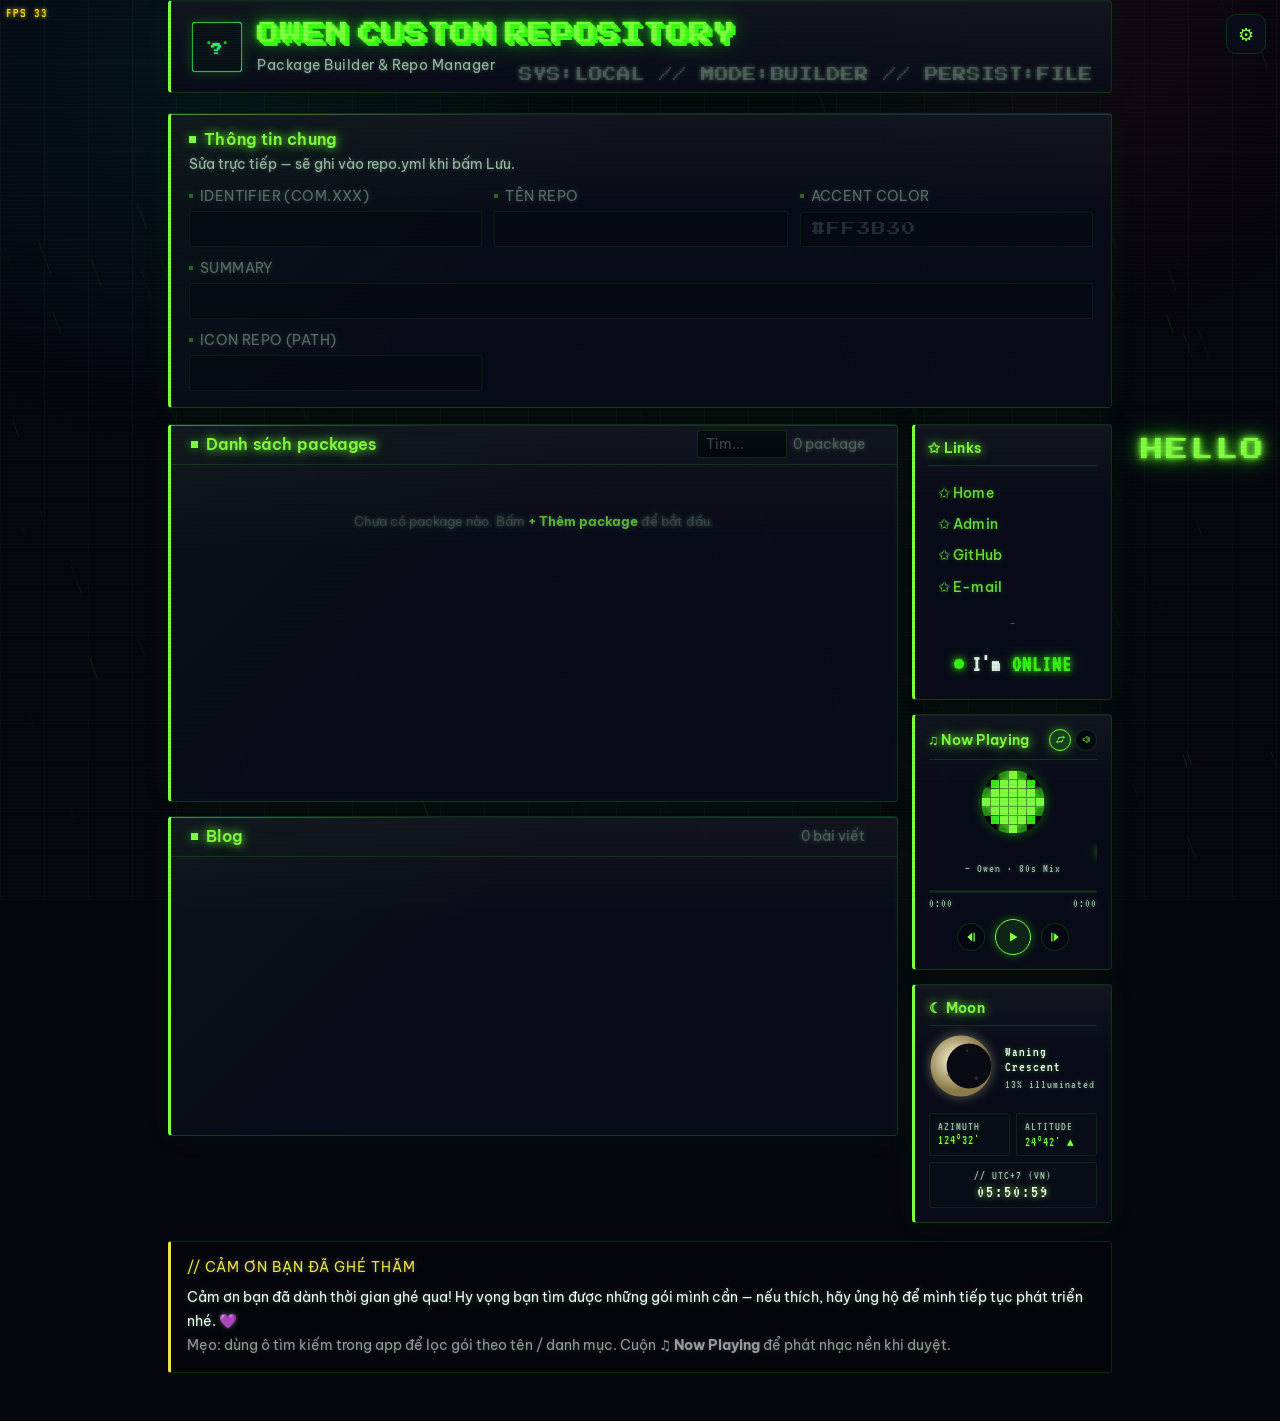
==== commit 8a75f1bf: "fix(admin): push admin-settings to main directly (was creating 240+ PRs) Co-authored-by: Cursor <cur" ====
--- a/admin/templates/index.html
+++ b/admin/templates/index.html
@@ -3775,13 +3775,20 @@
   // Wire "💾 Lưu theme ngay" button → flush pending + push full theme
   const btnSaveAdminNow = document.getElementById('btnSaveAdminNow');
   if (btnSaveAdminNow) {
-    btnSaveAdminNow.addEventListener('click', async () => {      const status = document.getElementById('adminSaveStatus');
+    btnSaveAdminNow.addEventListener('click', async () => {
+      const status = document.getElementById('adminSaveStatus');
       const slug = window.PUBLIC_REPO_SLUG || (typeof window.__frontRepoName !== 'undefined' ? window.__frontRepoName : '') || '';
+      const localTheme = localStorage.getItem('admin_theme');
       if (!slug) {
         if (status) { status.style.color = '#ff6b6b'; status.textContent = '⚠️ Không xác định được repo slug.'; }
+        console.error('[saveTheme] slug is empty! PUBLIC_REPO_SLUG=', window.PUBLIC_REPO_SLUG, '__frontRepoName=', window.__frontRepoName);
         return;
       }
-      if (status) { status.style.color = 'var(--muted)'; status.textContent = '⏳ Đang lưu…'; }
+      if (status) {
+        status.style.color = 'var(--muted)';
+        status.textContent = `⏳ Đang lưu (slug="${slug}", theme="${localTheme || '??'}")...`;
+      }
+      console.log('[saveTheme] Saving with slug=', slug, 'localTheme=', localTheme, 'admin_theme=', localStorage.getItem('admin_theme'));
       btnSaveAdminNow.disabled = true;
       btnSaveAdminNow.style.opacity = '0.6';
       try {
@@ -3791,17 +3798,22 @@
           __adminSyncTimer = null;
         }
         const result = await saveAdminSettingsNow(slug);
+        console.log('[saveTheme] Result:', result);
         if (result.ok) {
           if (status) {
             status.style.color = '#39ff14';
-            status.textContent = '✅ Đã lưu lên GitHub. Pages sẽ rebuild sau vài giây.';
+            status.textContent = `✅ Đã lưu theme="${localTheme || '??'}" lên GitHub! Sau đó chạy deploy để cập nhật Pages.`;
           }
         } else {
           if (status) {
             status.style.color = '#ff6b6b';
-            status.textContent = '❌ ' + (result.error || 'Lưu thất bại');
+            status.textContent = '❌ Lưu thất bại: ' + (result.error || 'unknown error — xem Console (F12) để chi tiết');
           }
-        }
+          console.error('[saveTheme] Lỗi:', result);
+        }
+      } catch (e) {
+        if (status) { status.style.color = '#ff6b6b'; status.textContent = '❌ Lỗi: ' + e; }
+        console.error('[saveTheme] Exception:', e);
       } finally {
         btnSaveAdminNow.disabled = false;
         btnSaveAdminNow.style.opacity = '1';
@@ -6353,19 +6365,25 @@
   let __adminSyncTimer = null;
   let __adminSyncPending = {};
   function postAdminSettingToGitHub(slug, key, value) {
+    console.log('[autoSave] postAdminSettingToGitHub slug=', slug, 'key=', key, 'value=', value);
     __adminSyncPending[key] = value;
     if (__adminSyncTimer) clearTimeout(__adminSyncTimer);
     __adminSyncTimer = setTimeout(async () => {
       const payload = Object.assign({}, __adminSyncPending);
       __adminSyncPending = {};
+      console.log('[autoSave] Flushing payload:', payload, 'to slug:', slug);
       try {
         const r = await fetch('/api/admin-settings-merge', {
           method: 'POST',
           credentials: 'same-origin',
           headers: {'Content-Type': 'application/json'},
-          body: JSON.stringify({slug, patch: payload, mode: 'pr'}),
+          // mode='direct' → push thẳng vào main (KHÔNG tạo PR).
+          // Lý do: nếu dùng 'pr', mỗi lần chỉnh setting tạo 1 PR mới,
+          // PR không merge → file trên main không đổi → reload = reset màu cũ.
+          body: JSON.stringify({slug, patch: payload, mode: 'direct'}),
         });
         const data = await r.json().catch(() => null);
+        console.log('[autoSave] Response:', data);
         if (!data || !data.ok) {
           console.warn('admin-settings merge failed', data);
         } else if (data.settings) {
@@ -6383,13 +6401,17 @@
   async function saveAdminSettingsNow(slug) {
     if (!slug) return { ok: false, error: 'Thiếu slug' };
     try {
+      // === FIX: ưu tiên localStorage['admin_theme'] (giá trị mới nhất admin vừa chọn),
+      // KHÔNG ưu tiên __adminDefaults.theme (giá trị CŨ load từ GitHub lúc init).
+      const localTheme = localStorage.getItem('admin_theme');
+      const localShadow = localStorage.getItem('admin_shadowTheme');
       const patch = {
         rain_enabled: !!document.getElementById('toggleRain')?.checked,
         heavy_rain: !!document.getElementById('toggleHeavyRain')?.checked,
         dark_mode: !!document.getElementById('toggleDarkMode')?.checked,
         transparency: String(document.getElementById('rangeTransparency')?.value || 92),
-        theme: window.__adminDefaults?.theme || localStorage.getItem('admin_theme') || 'default',
-        shadow_theme: window.__adminDefaults?.shadow_theme || localStorage.getItem('admin_shadowTheme') || 'default',
+        theme: localTheme || window.__adminDefaults?.theme || 'default',
+        shadow_theme: localShadow || window.__adminDefaults?.shadow_theme || 'default',
       };
       // Lấy rain volume nếu có
       const vol = document.getElementById('rainVolumeRange')?.value;
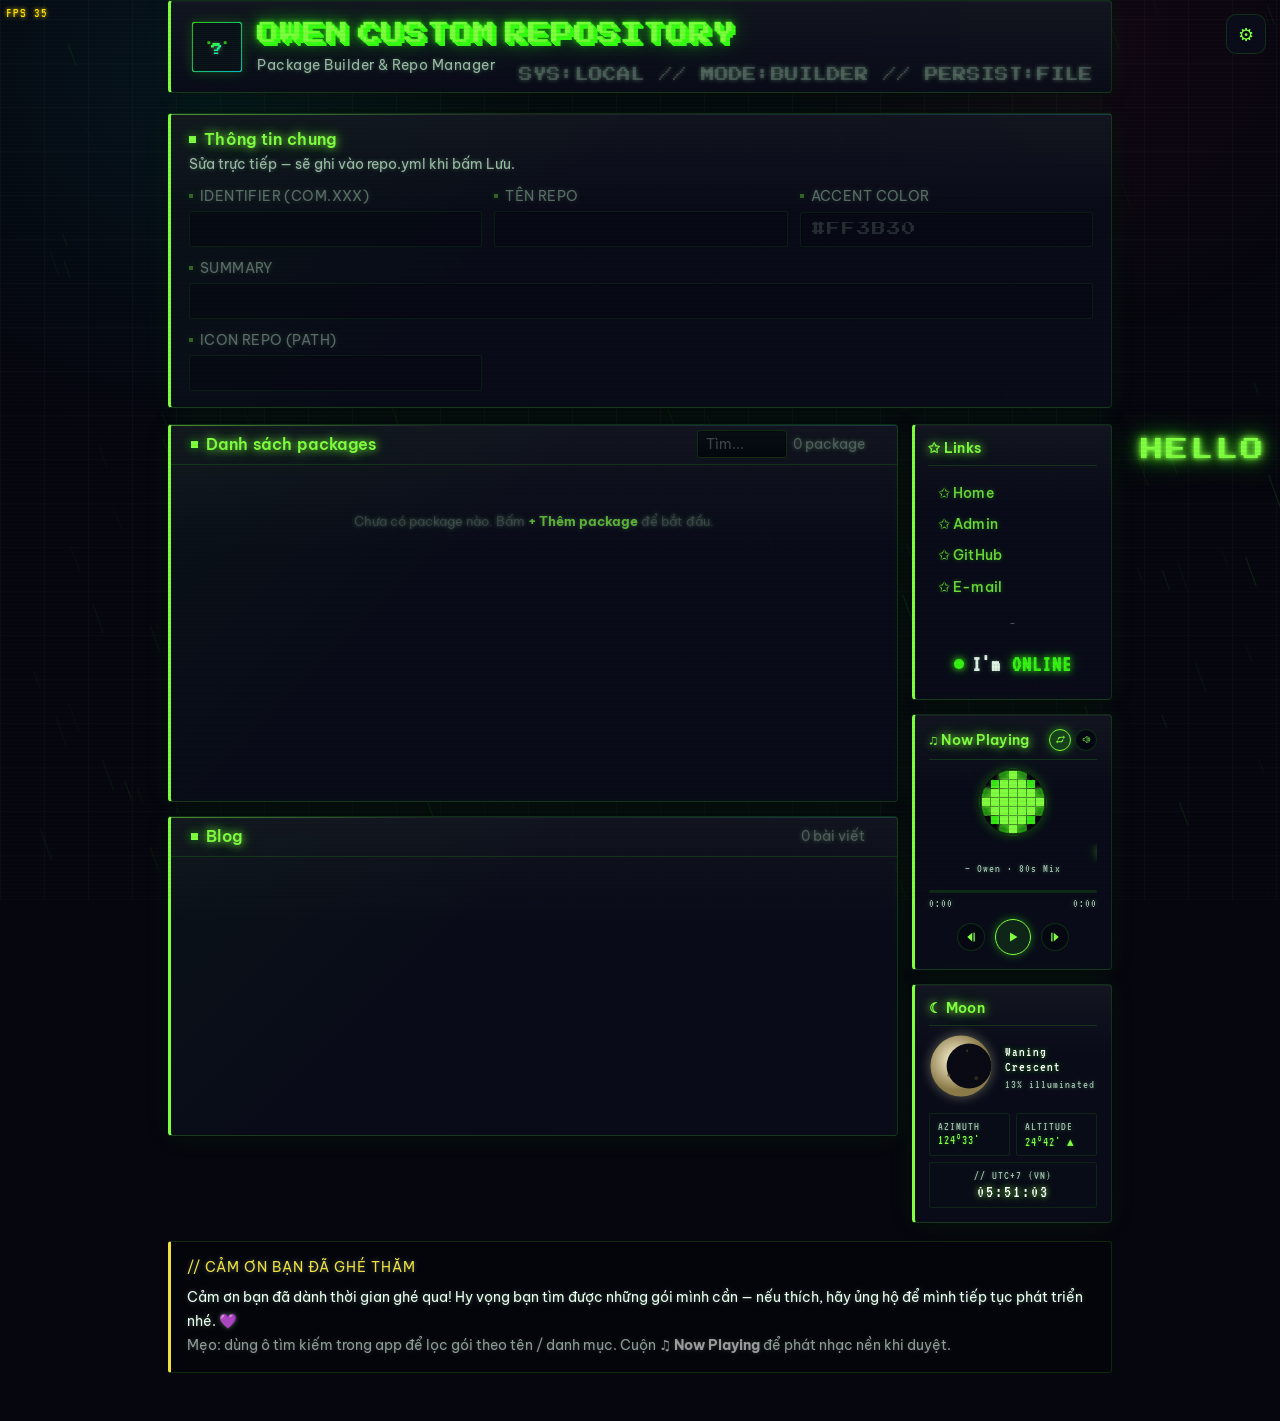
==== commit 8c4a725a: "fix(admin): add retry+mutex for admin-settings-merge (fix 500 race) Co-authored-by: Cursor <cursorag" ====
--- a/admin/templates/index.html
+++ b/admin/templates/index.html
@@ -5718,40 +5718,63 @@
   // KHÔNG crash UI.
   let _syncPatchBusy = false;
   let _syncPatchPending = null;
+  let _syncPatchPendingResolvers = [];
   window.syncAdminSettingsPatch = async function(patch) {
     if (!patch || typeof patch !== 'object') return;
+    // Nếu đang có 1 request chạy → đợi nó xong rồi gộp patch của mình vào.
     if (_syncPatchBusy) {
-      _syncPatchPending = { ...(_syncPatchPending || {}), ...patch };
-      return;
+      return new Promise((resolve) => {
+        _syncPatchPendingResolvers.push(resolve);
+        _syncPatchPending = { ...(_syncPatchPending || {}), ...patch };
+      });
     }
     _syncPatchBusy = true;
     try {
-      const resp = await fetch('/api/admin-settings-merge', {
-        method: 'POST',
-        headers: { 'Content-Type': 'application/json' },
-        credentials: 'same-origin',
-        body: JSON.stringify({
-          slug: (window.PUBLIC_REPO_SLUG || 'demo'),
-          patch,
-          mode: 'direct',
-        }),
-      });
-      if (!resp.ok) {
-        console.warn('[syncAdminSettingsPatch]', resp.status);
-        return;
-      }
-      const data = await resp.json();
-      if (data && data.ok) {
-        console.log('[syncAdminSettingsPatch] OK', Object.keys(patch).join(', '));
+      // Lặp cho đến khi queue rỗng (gộp nhiều patch liên tiếp thành 1 write).
+      // Điều này tránh race condition khi user chỉnh nhiều setting liên tục.
+      while (true) {
+        const resp = await fetch('/api/admin-settings-merge', {
+          method: 'POST',
+          headers: { 'Content-Type': 'application/json' },
+          credentials: 'same-origin',
+          body: JSON.stringify({
+            slug: (window.PUBLIC_REPO_SLUG || 'demo'),
+            patch,
+            mode: 'direct',
+          }),
+        });
+        if (!resp.ok) {
+          // 409/500 → retry sau 250ms (server đã có SHA-conflict retry, nhưng
+          // double-check phòng trường hợp lỗi khác).
+          console.warn('[syncAdminSettingsPatch]', resp.status, '- retrying in 250ms');
+          await new Promise(r => setTimeout(r, 250));
+          continue;
+        }
+        const data = await resp.json();
+        if (data && data.ok) {
+          console.log('[syncAdminSettingsPatch] OK', Object.keys(patch).join(', '));
+        }
+        break;
       }
     } catch (e) {
       console.warn('[syncAdminSettingsPatch] failed:', e);
     } finally {
-      _syncPatchBusy = false;
+      // Xử lý pending: nếu có patch đang chờ → merge với patch vừa gửi thành 1 write.
       if (_syncPatchPending) {
-        const next = _syncPatchPending;
+        const next = { ...patch, ..._syncPatchPending };
         _syncPatchPending = null;
-        try { await window.syncAdminSettingsPatch(next); } catch (_) {}
+        const resolvers = _syncPatchPendingResolvers;
+        _syncPatchPendingResolvers = [];
+        try {
+          await window.syncAdminSettingsPatch(next);
+        } finally {
+          resolvers.forEach(r => r());
+        }
+      } else {
+        _syncPatchBusy = false;
+        const resolvers = _syncPatchPendingResolvers;
+        _syncPatchPendingResolvers = [];
+        resolvers.forEach(r => r());
       }
     }
   };
@@ -6364,11 +6387,9 @@
   // khi chỉ thay đổi 1 setting.
   let __adminSyncTimer = null;
   let __adminSyncPending = {};
-  function postAdminSettingToGitHub(slug, key, value) {
-    console.log('[autoSave] postAdminSettingToGitHub slug=', slug, 'key=', key, 'value=', value);
-    __adminSyncPending[key] = value;
-    if (__adminSyncTimer) clearTimeout(__adminSyncTimer);
-    __adminSyncTimer = setTimeout(async () => {
+  let __adminSyncRunning = false;
+  async function _flushAdminSync(slug) {
+    while (Object.keys(__adminSyncPending).length) {
       const payload = Object.assign({}, __adminSyncPending);
       __adminSyncPending = {};
       console.log('[autoSave] Flushing payload:', payload, 'to slug:', slug);
@@ -6386,12 +6407,34 @@
         console.log('[autoSave] Response:', data);
         if (!data || !data.ok) {
           console.warn('admin-settings merge failed', data);
+          // Nếu 500/409 → đợi rồi merge lại (đưa payload vào pending lại)
+          await new Promise(r => setTimeout(r, 300));
+          Object.assign(__adminSyncPending, payload);
+          continue;
         } else if (data.settings) {
           // Cập nhật cache local để UI biết
           window.__adminDefaults = Object.assign({}, window.__adminDefaults || {}, data.settings);
         }
       } catch (e) {
         console.warn('admin-settings merge error', e);
+        await new Promise(r => setTimeout(r, 300));
+        Object.assign(__adminSyncPending, payload);
+        continue;
+      }
+    }
+  }
+  function postAdminSettingToGitHub(slug, key, value) {
+    console.log('[autoSave] postAdminSettingToGitHub slug=', slug, 'key=', key, 'value=', value);
+    __adminSyncPending[key] = value;
+    if (__adminSyncTimer) clearTimeout(__adminSyncTimer);
+    __adminSyncTimer = setTimeout(async () => {
+      __adminSyncTimer = null;
+      if (__adminSyncRunning) return;  // Đang flush → pending đã được xử lý
+      __adminSyncRunning = true;
+      try {
+        await _flushAdminSync(slug);
+      } finally {
+        __adminSyncRunning = false;
       }
     }, 1500);  // 1.5s debounce
   }
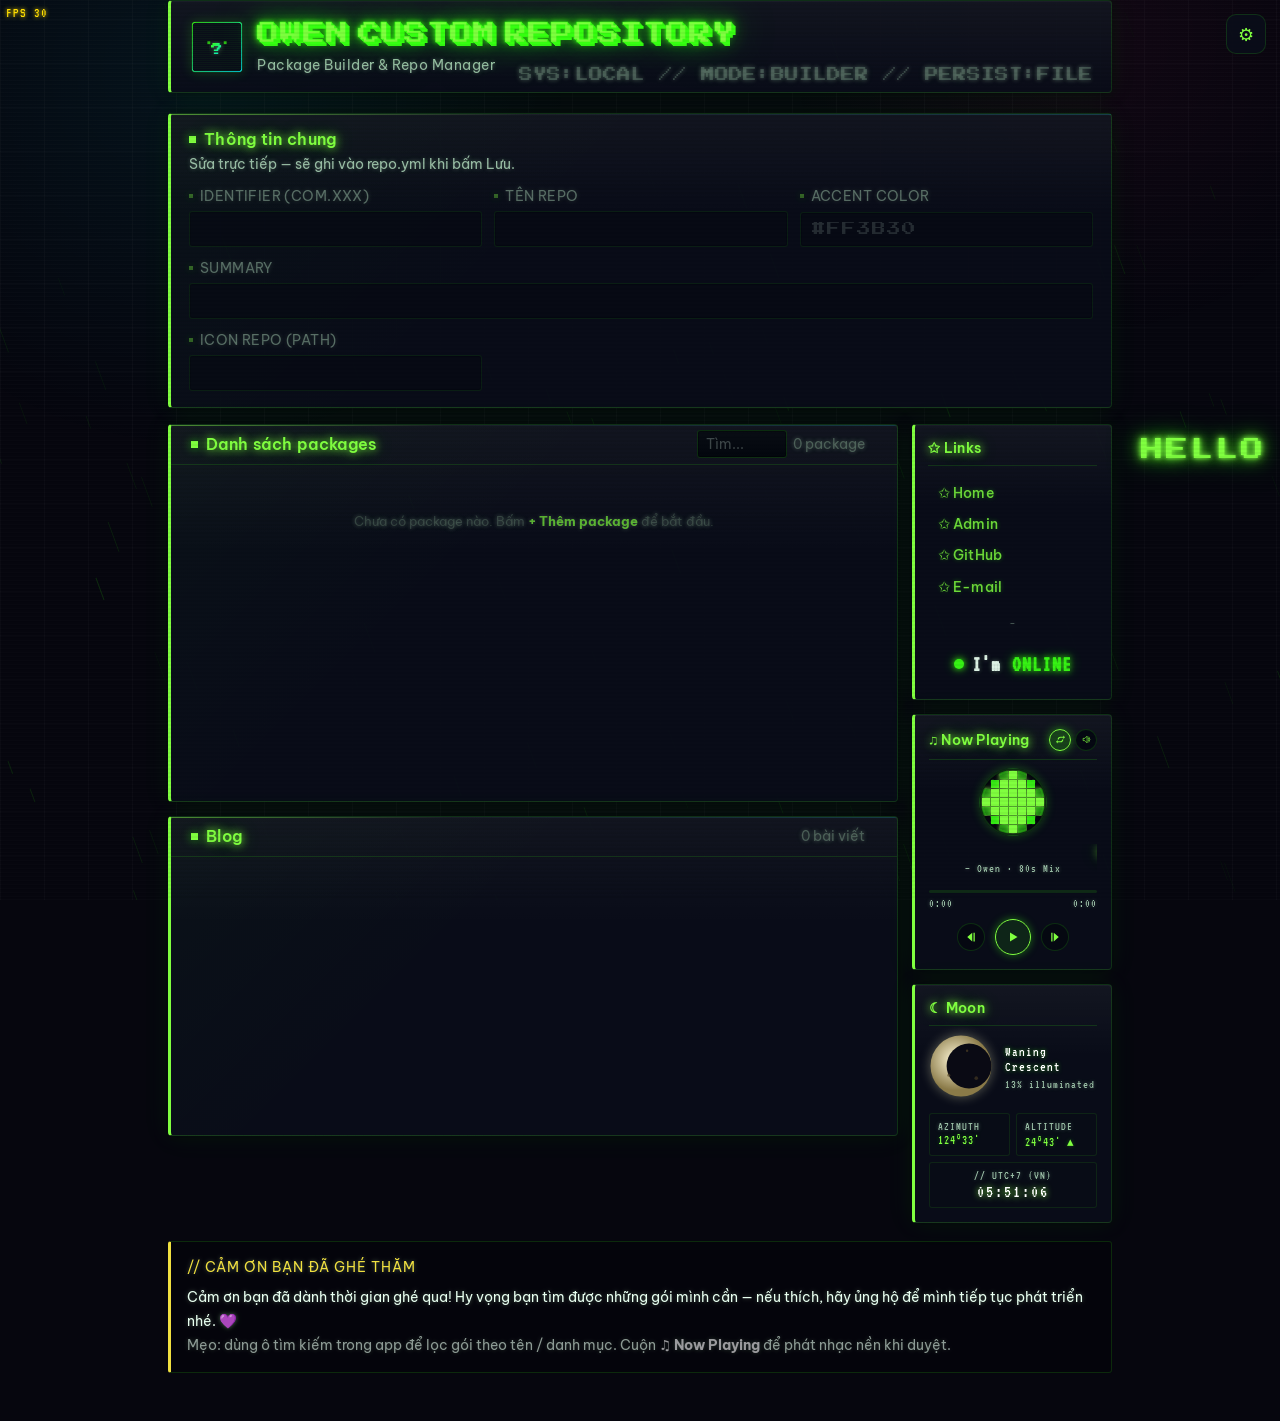
==== commit 411f957f: "fix(admin): don't override theme from stale PUBLIC_ADMIN_THEME bake Co-authored-by: Cursor <cursorag" ====
--- a/admin/templates/index.html
+++ b/admin/templates/index.html
@@ -4610,7 +4610,16 @@
   // Apply theme/shadow đã lưu (nếu có). Nếu không có localStorage value
   // (lần đầu vào), dùng default từ :root và KHÔNG ghi đè.
   try {
-    var savedTheme = localStorage.getItem('theme') || localStorage.getItem('repo_theme');
+    console.log('[BOOT] theme key=', JSON.stringify(localStorage.getItem('theme')),
+                'repo_theme=', JSON.stringify(localStorage.getItem('repo_theme')),
+                'admin_theme=', JSON.stringify(localStorage.getItem('admin_theme')),
+                'user_theme=', JSON.stringify(localStorage.getItem('user_theme')));
+    // ƯU TIÊN admin_theme > user_theme > theme (back-compat)
+    var savedTheme = localStorage.getItem('admin_theme')
+                   || localStorage.getItem('user_theme')
+                   || localStorage.getItem('theme')
+                   || localStorage.getItem('repo_theme');
+    console.log('[BOOT] using savedTheme=', savedTheme);
     if (savedTheme && window.applyTheme) {
       window.applyTheme(savedTheme);
     }
@@ -5863,6 +5872,31 @@
     if (window.PUBLIC_ADMIN_THEME && Object.keys(window.PUBLIC_ADMIN_THEME).length) {
       const t = window.PUBLIC_ADMIN_THEME;
       try {
+        // === FIX BUG RELOAD-RESET-THEME ===
+        // PUBLIC_ADMIN_THEME là theme đã được BAKE vào HTML lúc build time
+        // (build_public.py chạy lúc build). Khi admin đổi theme trên admin UI,
+        // theme mới được lưu vào .3105/admin-settings.json trên GitHub nhưng
+        // HTML KHÔNG tự rebuild → PUBLIC_ADMIN_THEME vẫn chứa theme CŨ.
+        //
+        // Nếu apply không kiểm tra → ghi đè theme admin vừa chỉnh về theme cũ.
+        //
+        // RULE MỚI:
+        //   - Nếu admin/user đã có giá trị trong localStorage (kể cả namespaced
+        //     admin_theme/user_theme) → KHÔNG apply từ PUBLIC_ADMIN_THEME
+        //     (giá trị localStorage là nguồn truth mới nhất).
+        //   - Nếu localStorage rỗng (lần đầu vào trang) → seed từ
+        //     PUBLIC_ADMIN_THEME như cũ.
+        const hasAdminOrUserVal = (localKey) => {
+          try {
+            const admin = localStorage.getItem('admin_' + localKey);
+            const user = localStorage.getItem('user_' + localKey);
+            const global = localStorage.getItem(localKey);
+            return (admin !== null && admin !== '')
+                || (user !== null && user !== '')
+                || (global !== null && global !== '');
+          } catch (_) { return false; }
+        };
+
         // 1) Ghi tất cả key vào localStorage (CHỈ khi chưa có → tôn trọng user đã chỉnh riêng)
         for (const k of Object.keys(t)) {
           try {
@@ -5871,22 +5905,33 @@
             if (localStorage.getItem(k) === null) localStorage.setItem(k, String(v));
           } catch (_) {}
         }
-        // 2) Apply theme/shadow/dark/trans/bg (code cũ)
+        // 2) Apply theme/shadow/dark/trans/bg — CHỈ khi localStorage chưa có
         // Support CẢ snake_case (admin-settings.json cũ) + camelCase (baked public-defaults).
         // Pages chỉ bake camelCase, nên cần fallback camelCase để áp dụng đúng.
-        if (t.theme && window.applyTheme) window.applyTheme(t.theme);
+        if (t.theme && window.applyTheme && !hasAdminOrUserVal('theme')) {
+          console.log('[PUBLIC_ADMIN_THEME] applying baked theme:', t.theme);
+          window.applyTheme(t.theme);
+        } else if (t.theme) {
+          console.log('[PUBLIC_ADMIN_THEME] SKIP theme=', t.theme, '(localStorage has admin/user value)');
+        }
         const _shadow = t.shadow_theme ?? t.shadowTheme;
-        if (_shadow && window.applyShadowTheme) window.applyShadowTheme(_shadow);
+        if (_shadow && window.applyShadowTheme && !hasAdminOrUserVal('shadowTheme')) {
+          window.applyShadowTheme(_shadow);
+        }
         const _darkRaw = t.dark_mode !== undefined ? t.dark_mode : t.darkMode;
         if (_darkRaw !== undefined && _darkRaw !== null) {
           const isDark = String(_darkRaw) === 'true';
           const slider = document.getElementById('rangeTransparency');
           const tv = t.transparency != null ? parseInt(t.transparency, 10)
                        : (slider ? parseInt(slider.value, 10) : 92);
-          if (window.applyDarkMode) window.applyDarkMode(isDark, tv);
+          if (window.applyDarkMode && !hasAdminOrUserVal('darkMode')) {
+            window.applyDarkMode(isDark, tv);
+          }
         }
         const _bg = t.bg_image ?? t.bgImage;
-        if (_bg && window._applyBackground) window._applyBackground(_bg);
+        if (_bg && window._applyBackground && !hasAdminOrUserVal('bgImage')) {
+          window._applyBackground(_bg);
+        }
         // Apply rain config (camelCase từ public-defaults)
         if (t.rainEnabled !== undefined && window.rainEnabled !== undefined) {
           // rainEnabled được expose global bởi rain module; toggle nếu khác
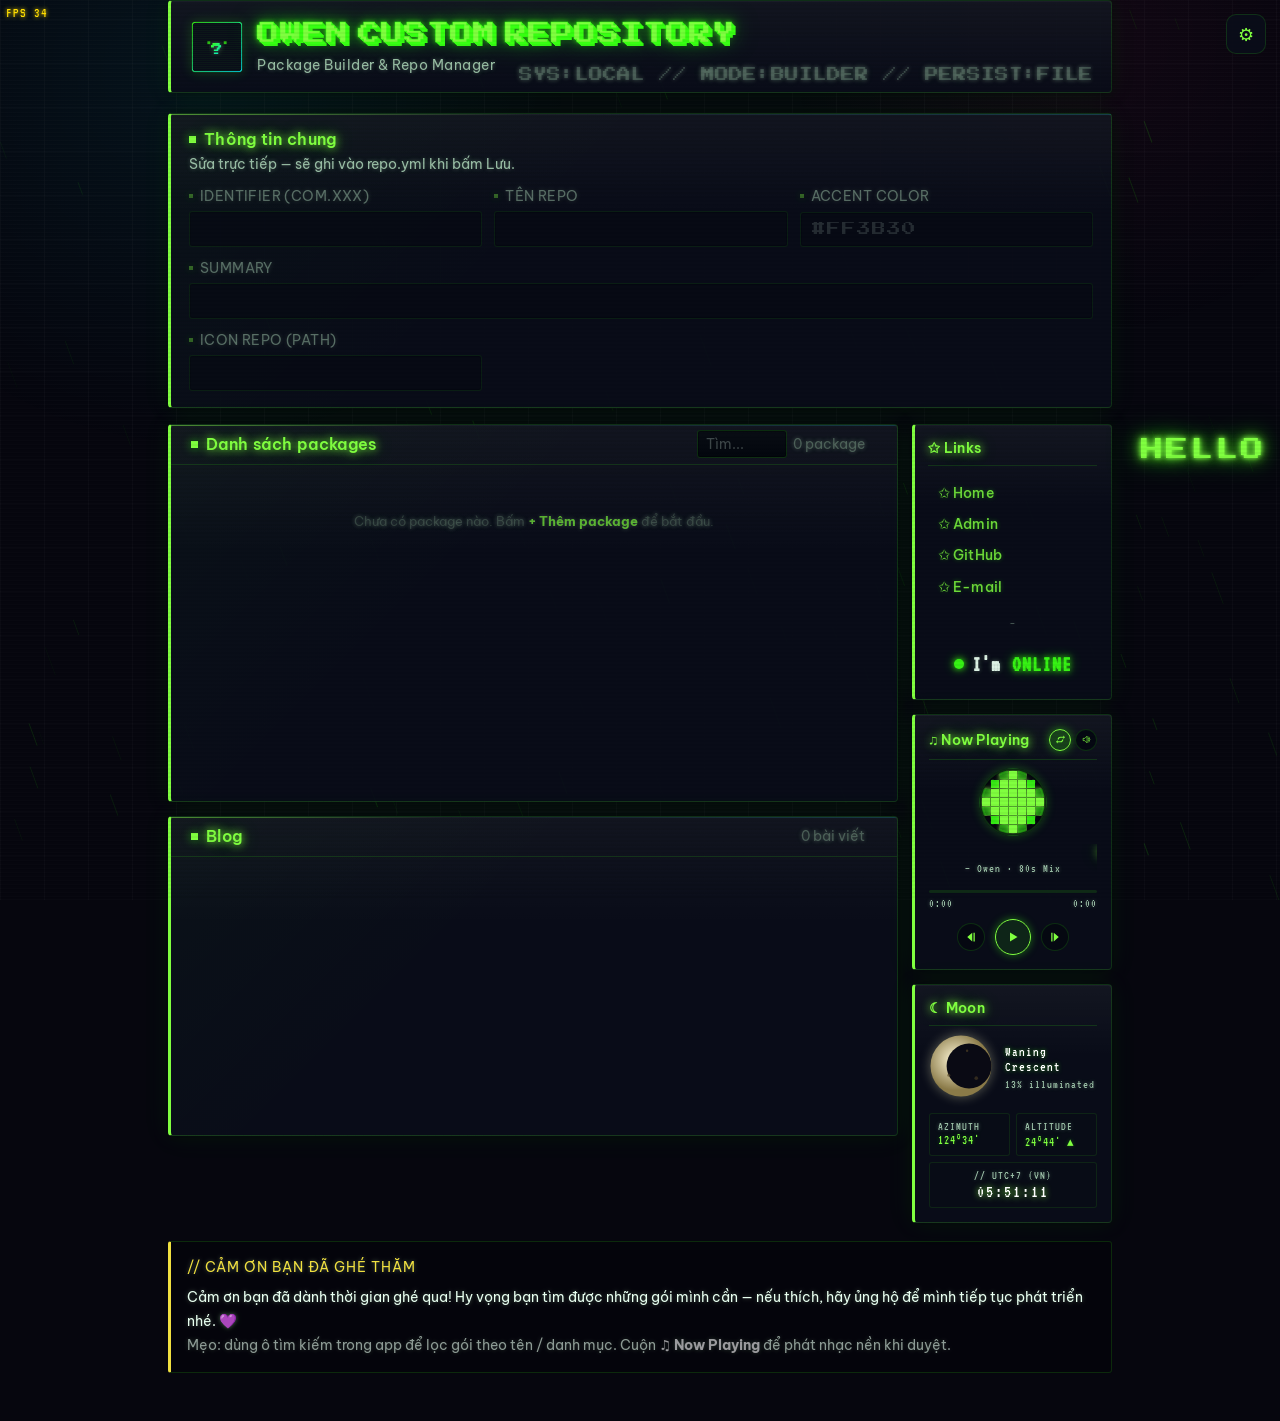
==== commit c573c08a: "fix(layout): parse repo_previewLayout string + handle boxes as object/dict Trên GH Pages: - repo_pre" ====
--- a/admin/templates/index.html
+++ b/admin/templates/index.html
@@ -6697,7 +6697,12 @@
   let layoutData = null;
 
   function applyBoxesLayout() {
-    if (!layoutData || !layoutData.boxes || !layoutData.boxes.length) return;
+    if (!layoutData || !layoutData.boxes) return;
+    // boxes có thể là array (API server trả về) hoặc object (admin-settings bake-in).
+    // Object không có .length, nên check cả 2.
+    var boxesCount = (Array.isArray(layoutData.boxes) ? layoutData.boxes.length
+                     : Object.keys(layoutData.boxes).length);
+    if (!boxesCount) return;
     var shell = document.getElementById('shell');
     if (!shell) return;
     if (getComputedStyle(shell).position === 'static') {
@@ -6717,7 +6722,10 @@
 
     // Tính max canvas để đặt min-height
     var maxX = 0, maxY = 0;
-    layoutData.boxes.forEach(function(b) {
+    var boxesArray = Array.isArray(layoutData.boxes)
+      ? layoutData.boxes
+      : Object.entries(layoutData.boxes).map(function([k, v]) { return Object.assign({key: k}, v); });
+    boxesArray.forEach(function(b) {
       maxX = Math.max(maxX, b.x + b.w);
       maxY = Math.max(maxY, b.y + b.h);
     });
@@ -6728,7 +6736,7 @@
     shell.style.minHeight = (maxY + 60) + 'px';
 
     // Áp layout cho từng box — giữ nguyên flow bên trong, chỉ đổi khung chứa.
-    layoutData.boxes.forEach(function(b) {
+    boxesArray.forEach(function(b) {
       if (!b.key) return;
       var el = document.querySelector('[data-box="' + b.key + '"]');
       if (!el) return;
@@ -6750,9 +6758,17 @@
 
   // Public mode: dùng layout bake-in từ PUBLIC_REPO_DATA.previewLayout
   if (window.PUBLIC_MODE && window.PUBLIC_REPO_DATA) {
-    const _baked = window.PUBLIC_REPO_DATA.previewLayout
+    let _baked = window.PUBLIC_REPO_DATA.previewLayout
       || (window.PUBLIC_ADMIN_THEME && window.PUBLIC_ADMIN_THEME.repo_previewLayout);
-    if (_baked && _baked.boxes && _baked.boxes.length) {
+    // CRITICAL FIX: repo_previewLayout được bake dưới dạng STRING (JSON-in-JSON).
+    // Trước đây code không parse → _baked.boxes = undefined → layout không apply.
+    if (typeof _baked === 'string') {
+      try { _baked = JSON.parse(_baked); } catch (e) { console.warn('[layout] parse fail:', e); }
+    }
+    // boxes có thể là array hoặc object (bake-in từ admin-settings lưu dạng object).
+    const _hasBoxes = _baked && _baked.boxes &&
+      (Array.isArray(_baked.boxes) ? _baked.boxes.length : Object.keys(_baked.boxes).length);
+    if (_baked && _hasBoxes) {
       layoutData = _baked;
       applyBoxesLayout();
       window.addEventListener('load', function() {
@@ -6765,7 +6781,9 @@
   fetch('/api/get-applied-layout')
     .then(function(r) { return r.json(); })
     .then(function(data) {
-      if (!data || !data.boxes || !data.boxes.length) return;
+      if (!data || !data.boxes) return;
+      var _hasBoxes2 = Array.isArray(data.boxes) ? data.boxes.length : Object.keys(data.boxes).length;
+      if (!_hasBoxes2) return;
       layoutData = data;
       // Lần đầu: áp ngay (với content chưa load)
       applyBoxesLayout();
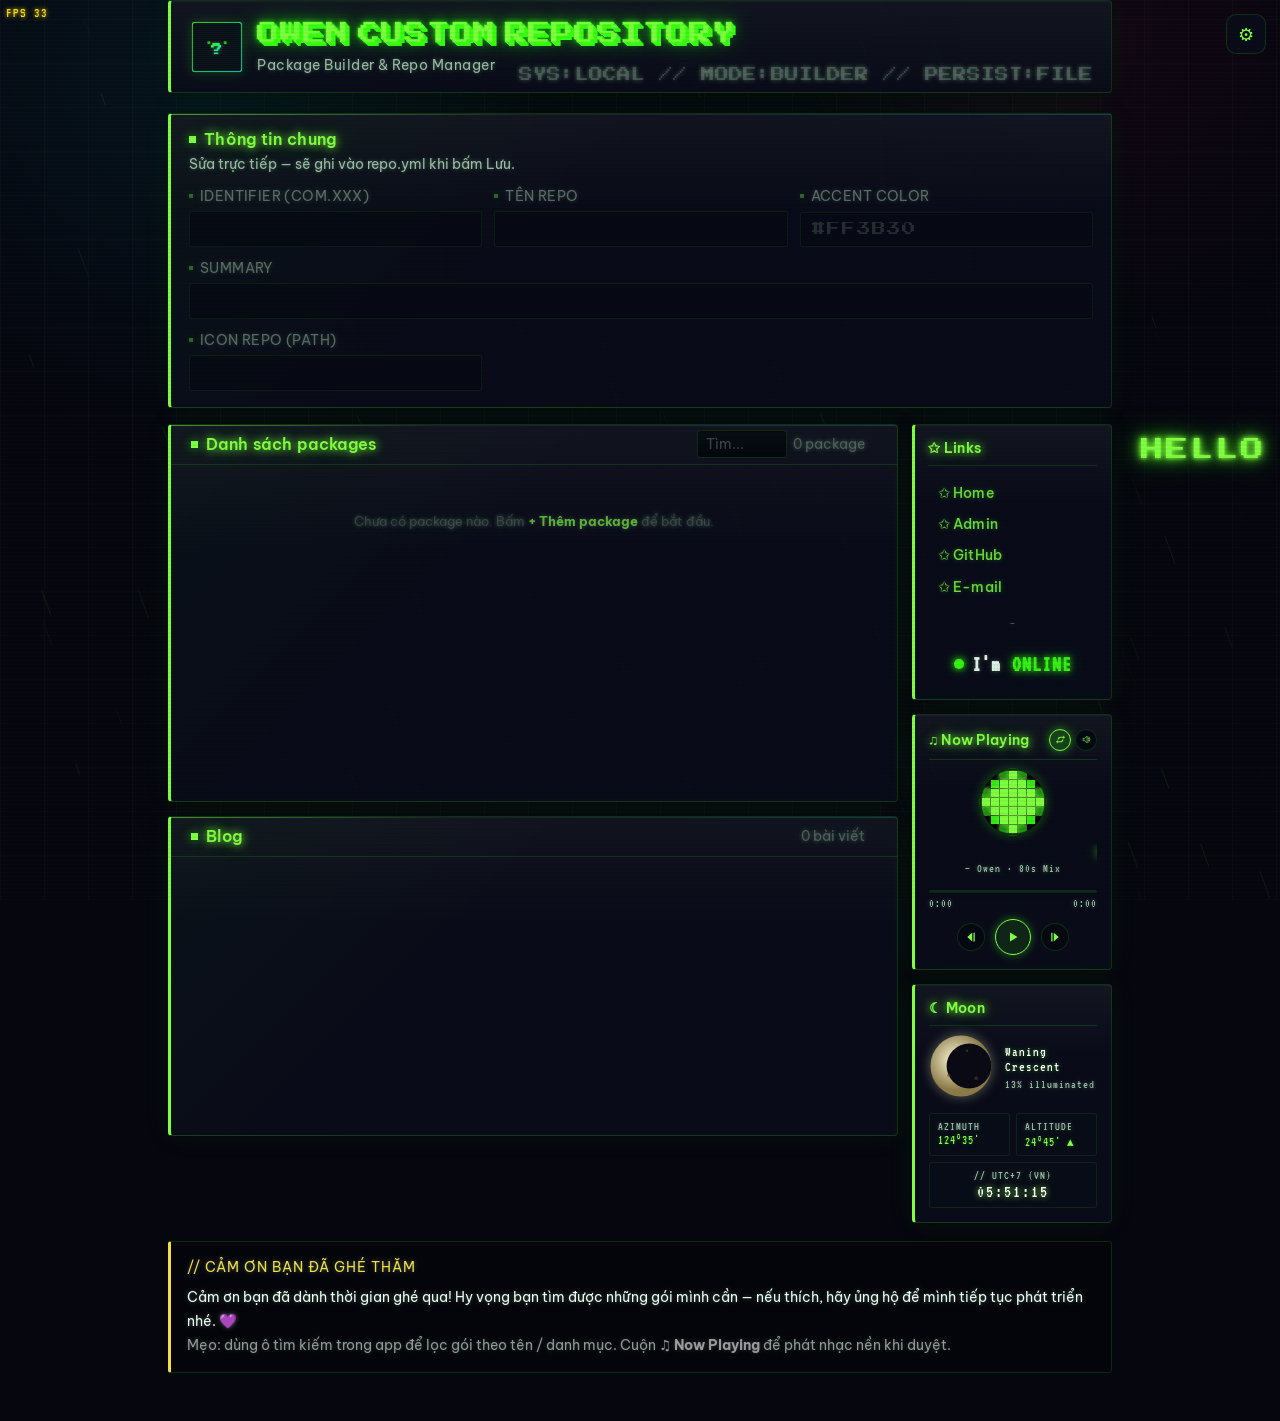
==== commit da811689: "feat(public): user theme picker for anonymous users - Thêm userThemeGroup (data-public-only=1) hiện " ====
--- a/admin/templates/index.html
+++ b/admin/templates/index.html
@@ -2449,6 +2449,56 @@
     </div>
     <div class="settings-body">
       <!--
+        USER THEME PICKER — cho user thường (anonymous, không login).
+        Chỉ có Theme + Shadow (KHÔNG có tab BG).
+        Lưu vào localStorage với namespace "user_*" để KHÔNG ghi đè admin_*.
+        Áp dụng ngay + persist qua reload (mỗi user có theme riêng).
+      -->
+      <div class="settings-group" id="userThemeGroup" data-public-only="1" style="display:none;">
+        <span class="settings-label">🎨 Màu của bạn</span>
+        <!-- 2 nút tab: Theme / Shadow (KHÔNG có BG) -->
+        <div class="style-tabs" id="userStyleTabs" style="display:flex;gap:6px;margin:6px 0;">
+          <button class="user-style-tab active" data-tab="theme" style="flex:1;padding:8px;background:transparent;border:1px solid var(--border);border-radius:4px;cursor:pointer;color:var(--text);">🎨 Theme</button>
+          <button class="user-style-tab" data-tab="shadow" style="flex:1;padding:8px;background:transparent;border:1px solid var(--border);border-radius:4px;cursor:pointer;color:var(--text);">✨ Shadow</button>
+        </div>
+        <!-- Palette dùng chung cho theme + shadow -->
+        <div id="userPaletteHint" style="font-size:11px;color:var(--muted);margin-bottom:6px;text-align:center;">
+          Chọn 1 màu — đang dùng cho <b id="userPaletteFor">Theme</b>
+        </div>
+        <div id="userPaletteGrid" style="display:grid;grid-template-columns:repeat(4,1fr);gap:8px;">
+          <!-- Render by JS -->
+        </div>
+        <button id="userResetTheme" style="margin-top:8px;width:100%;padding:6px;background:transparent;border:1px solid var(--border);border-radius:4px;cursor:pointer;color:var(--muted);font-size:11px;">
+          ↺ Reset về màu mặc định
+        </button>
+      </div>
+
+      <!--
+        USER THEME PICKER — cho user thường (anonymous, không login).
+        Chỉ có Theme + Shadow (KHÔNG có tab BG).
+        Lưu vào localStorage với namespace "user_*" để KHÔNG ghi đè admin_*.
+        Áp dụng ngay + persist qua reload (mỗi user có theme riêng).
+      -->
+      <div class="settings-group" id="userThemeGroup" data-public-only="1" style="display:none;">
+        <span class="settings-label">🎨 Màu của bạn</span>
+        <!-- 2 nút tab: Theme / Shadow (KHÔNG có BG) -->
+        <div class="style-tabs" id="userStyleTabs" style="display:flex;gap:6px;margin:6px 0;">
+          <button class="user-style-tab active" data-tab="theme" style="flex:1;padding:8px;background:transparent;border:1px solid var(--border);border-radius:4px;cursor:pointer;color:var(--text);">🎨 Theme</button>
+          <button class="user-style-tab" data-tab="shadow" style="flex:1;padding:8px;background:transparent;border:1px solid var(--border);border-radius:4px;cursor:pointer;color:var(--text);">✨ Shadow</button>
+        </div>
+        <!-- Palette dùng chung cho theme + shadow -->
+        <div id="userPaletteHint" style="font-size:11px;color:var(--muted);margin-bottom:6px;text-align:center;">
+          Chọn 1 màu — đang dùng cho <b id="userPaletteFor">Theme</b>
+        </div>
+        <div id="userPaletteGrid" style="display:grid;grid-template-columns:repeat(4,1fr);gap:8px;">
+          <!-- Render by JS -->
+        </div>
+        <button id="userResetTheme" style="margin-top:8px;width:100%;padding:6px;background:transparent;border:1px solid var(--border);border-radius:4px;cursor:pointer;color:var(--muted);font-size:11px;">
+          ↺ Reset về màu mặc định
+        </button>
+      </div>
+
+      <!--
         Theme picker (Màu Theme, Màu Shadow, Hình nền) CHỈ hiện cho admin.
         User thường KHÔNG thể tùy chỉnh — họ dùng admin defaults hoặc tự chỉnh
         các setting cơ bản (mưa, dark mode, trong suốt) phía dưới.
@@ -3954,6 +4004,120 @@
 
   renderStylePalette();
   switchStyleTab('theme');
+
+  // === USER PALETTE (cho user thường trên GH Pages / public) ===
+  // Theme + Shadow (không có BG). Lưu vào localStorage 'user_theme' +
+  // 'user_shadowTheme'. Áp dụng ngay + persist qua reload.
+  let _userStyleTab = 'theme';
+  function renderUserPalette() {
+    const grid = document.getElementById('userPaletteGrid');
+    if (!grid) return;
+    grid.innerHTML = Object.entries(themes).map(([k, t]) => `
+      <button class="theme-btn" data-color="${k}" title="${k}"
+              style="height:32px;border-radius:4px;border:2px solid transparent;background:${t.neon};cursor:pointer;outline:none;"></button>
+    `).join('');
+    grid.querySelectorAll('.theme-btn').forEach(btn => {
+      btn.addEventListener('click', () => {
+        const colorKey = btn.dataset.color;
+        if (_userStyleTab === 'theme') {
+          if (typeof window.applyUserTheme === 'function') window.applyUserTheme(colorKey);
+        } else if (_userStyleTab === 'shadow') {
+          if (typeof window.applyUserShadow === 'function') window.applyUserShadow(colorKey);
+        }
+        _updateUserPaletteActive();
+      });
+    });
+    _updateUserPaletteActive();
+  }
+  function _updateUserPaletteActive() {
+    const grid = document.getElementById('userPaletteGrid');
+    if (!grid) return;
+    const activeColor = (_userStyleTab === 'shadow')
+      ? (localStorage.getItem('user_shadowTheme') || '')
+      : (localStorage.getItem('user_theme') || '');
+    grid.querySelectorAll('.theme-btn').forEach(b => {
+      const isActive = (b.dataset.color === activeColor);
+      b.style.borderColor = isActive ? 'var(--neon)' : 'transparent';
+      b.style.boxShadow = isActive ? '0 0 8px var(--neon)' : 'none';
+    });
+    const hint = document.getElementById('userPaletteFor');
+    if (hint) hint.textContent = _userStyleTab === 'shadow' ? 'Shadow Logo' : 'Theme';
+  }
+  function switchUserStyleTab(tab) {
+    if (tab !== 'theme' && tab !== 'shadow') return; // block BG tab
+    _userStyleTab = tab;
+    document.querySelectorAll('.user-style-tab').forEach(b => {
+      b.classList.toggle('active', b.dataset.tab === tab);
+    });
+    _updateUserPaletteActive();
+  }
+  document.querySelectorAll('.user-style-tab').forEach(btn => {
+    btn.addEventListener('click', () => switchUserStyleTab(btn.dataset.tab));
+  });
+
+  // Áp dụng user theme. KHÔNG sync lên GitHub (chỉ admin mới sync).
+  // Lưu localStorage + đổi CSS variables ngay.
+  window.applyUserTheme = function(name) {
+    const t = themes[name];
+    if (!t) return;
+    const r = document.documentElement;
+    r.style.setProperty('--neon', t.neon);
+    r.style.setProperty('--neon-rgb', t.neonRgb);
+    r.style.setProperty('--neon-pink', t.neonPink);
+    r.style.setProperty('--neon-pink-rgb', t.neonPinkRgb);
+    r.style.setProperty('--neon-cyan', t.neonCyan);
+    r.style.setProperty('--neon-cyan-rgb', t.neonCyanRgb);
+    r.style.setProperty('--neon-yellow', t.neonYellow);
+    r.style.setProperty('--neon-lavender', t.neonLavender);
+    r.style.setProperty('--bg', t.bg);
+    r.style.setProperty('--border', 'rgba(' + t.neonRgb + ', 0.15)');
+    r.style.setProperty('--border-glow', 'rgba(' + t.neonRgb + ', 0.38)');
+    localStorage.setItem('user_theme', name);
+    console.log('[user-theme] applied:', name);
+  };
+  window.applyUserShadow = function(name) {
+    const t = themes[name];
+    if (!t) return;
+    const r = document.documentElement;
+    // Shadow dùng trực tiếp theme color làm shadow cho logo + borders phụ
+    r.style.setProperty('--shadow-theme', t.neon);
+    r.style.setProperty('--shadow-theme-rgb', t.neonRgb);
+    localStorage.setItem('user_shadowTheme', name);
+    // Re-apply logo shadow nếu có
+    if (typeof window.reapplyLogoShadow === 'function') window.reapplyLogoShadow();
+    console.log('[user-shadow] applied:', name);
+  };
+  // Reset về theme/shadow mặc định (admin defaults hoặc PUBLIC_ADMIN_THEME)
+  document.getElementById('userResetTheme')?.addEventListener('click', () => {
+    localStorage.removeItem('user_theme');
+    localStorage.removeItem('user_shadowTheme');
+    // Reload để apply default từ PUBLIC_ADMIN_THEME / applyBoxSizes
+    location.reload();
+  });
+
+  renderUserPalette();
+  // Áp user_theme đã lưu (nếu có) — ghi đè admin default cho user này.
+  // CHẠY NHIỀU LẦN để đảm bảo không bị applyTheme (admin defaults) override.
+  function _applyUserThemeFromStorage() {
+    const ut = localStorage.getItem('user_theme');
+    if (ut && window.applyUserTheme) window.applyUserTheme(ut);
+    const us = localStorage.getItem('user_shadowTheme');
+    if (us && window.applyUserShadow) window.applyUserShadow(us);
+  }
+  // Áp ngay
+  _applyUserThemeFromStorage();
+  // Áp lại sau khi DOMContentLoaded + load + 1s (các script khác có thể đã
+  // apply theme của admin lên CSS — cần ghi đè lại với user_theme).
+  if (document.readyState === 'loading') {
+    document.addEventListener('DOMContentLoaded', _applyUserThemeFromStorage);
+  } else {
+    _applyUserThemeFromStorage();
+  }
+  window.addEventListener('load', function() {
+    _applyUserThemeFromStorage();
+    setTimeout(_applyUserThemeFromStorage, 500);
+    setTimeout(_applyUserThemeFromStorage, 1500);
+  });
 
   window.applyTheme = function(name) {
     const t = themes[name];
@@ -6282,6 +6446,10 @@
     document.querySelectorAll('[data-owner-only="1"]').forEach(el => {
       el.style.display = isOwner ? '' : 'none';
     });
+    // 1b) Ẩn/hiện các element có data-public-only (CHỈ user thường, ẩn với admin)
+    document.querySelectorAll('[data-public-only="1"]').forEach(el => {
+      el.style.display = isOwner ? 'none' : '';
+    });
     // 2) Khoá meta section cho user thường
     const meta = document.getElementById('metaSection');
     if (meta) {
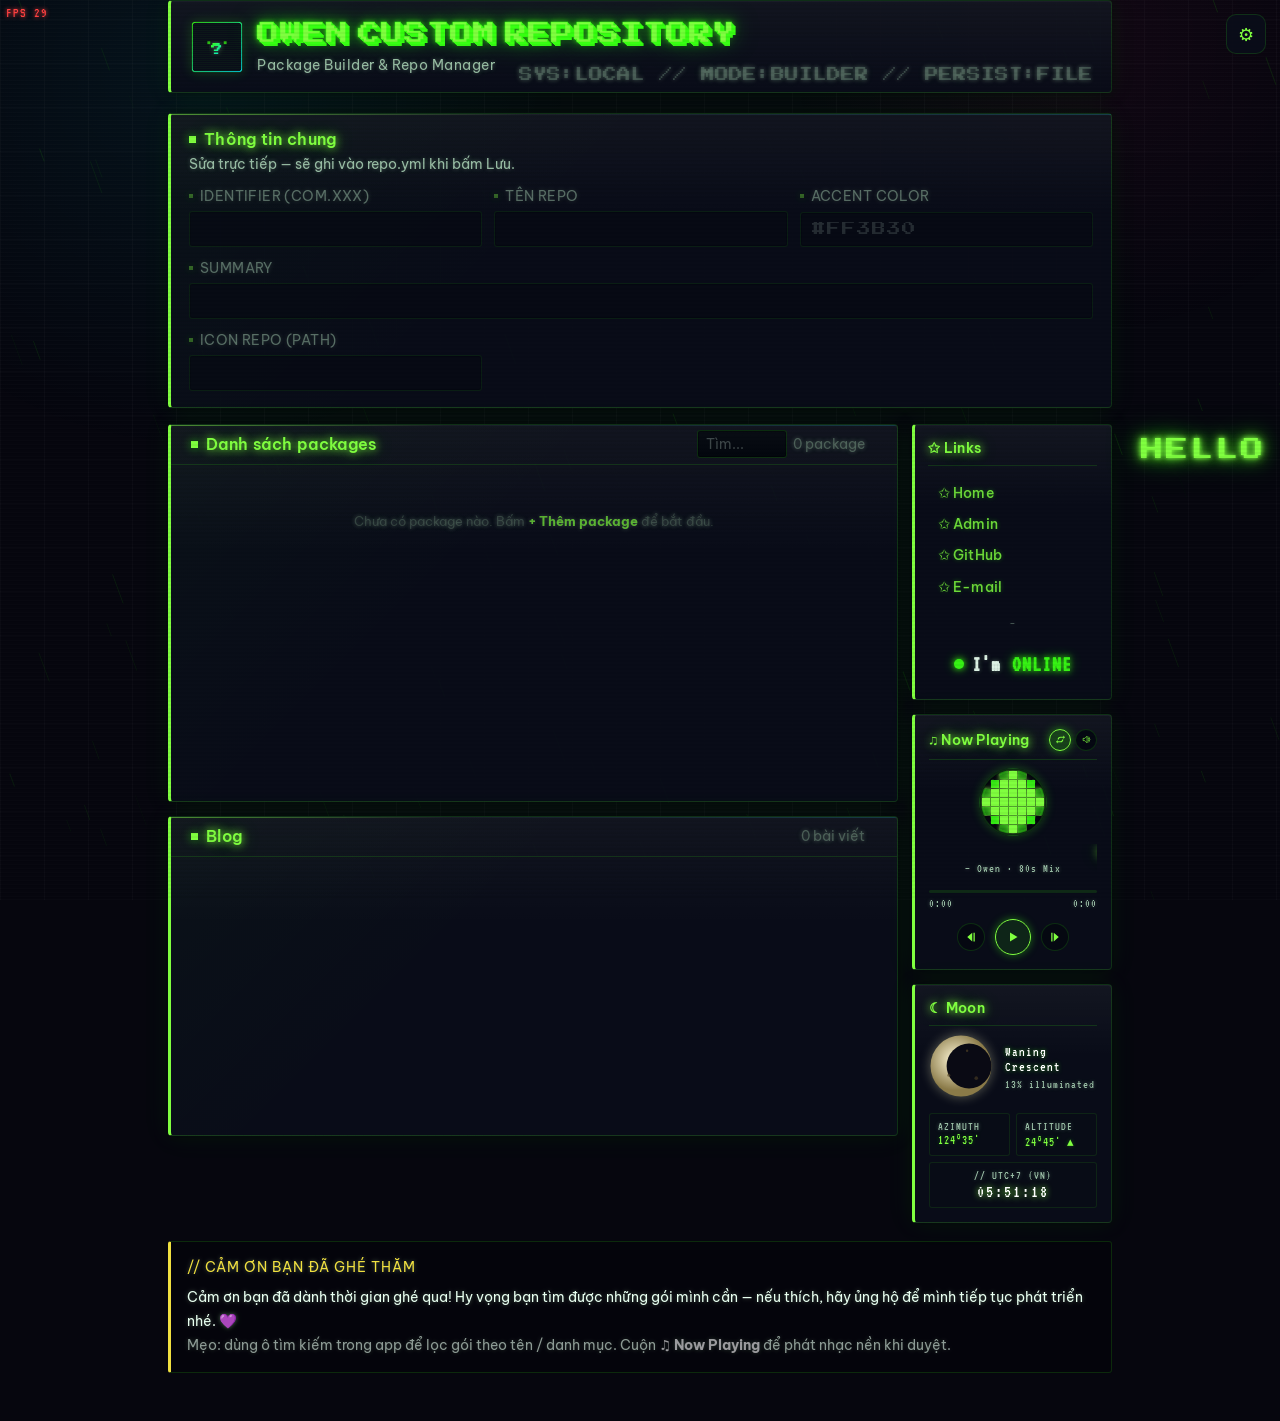
==== commit 93be6158: "fix(public): 3 GH Pages bugs (shadow theme, cover image, back button) Co-authored-by: Cursor <cursor" ====
--- a/admin/templates/index.html
+++ b/admin/templates/index.html
@@ -3366,6 +3366,22 @@
   function applyCover(track) {
     if (!cover) return;
     let url = (track && track.cover) || '';
+    // CRITICAL FIX: cover URLs từ admin playlist thường dùng localhost
+    // (http://127.0.0.1:5050/assets/blog/xxx.png). Trên GH Pages (PUBLIC_MODE)
+    // URL này sẽ 404 vì không có Flask server. Rewrite thành relative path
+    // để GH Pages serve được file trong public/assets/.
+    if (url && window.PUBLIC_MODE) {
+      try {
+        // Tìm phần "/assets/..." trong URL absolute → thành "./assets/..."
+        const m = url.match(/\/assets\/[^?#]+/);
+        if (m) url = '.' + m[0];
+        // Nếu đã là relative (./assets/...) → giữ nguyên
+        else if (!url.startsWith('http://') && !url.startsWith('https://') && !url.startsWith('./')) {
+          // relative thuần (assets/...) → thêm ./
+          if (url.startsWith('assets/')) url = './' + url;
+        }
+      } catch (e) { console.warn('[cover] URL rewrite failed:', e); }
+    }
     if (!url && track && track.src && window.MultiPlayer) {
       const info = window.MultiPlayer.parseTrackUrl(track.src);
       if (info.type === 'youtube' && info.providerId) {
@@ -4078,14 +4094,21 @@
   window.applyUserShadow = function(name) {
     const t = themes[name];
     if (!t) return;
-    const r = document.documentElement;
-    // Shadow dùng trực tiếp theme color làm shadow cho logo + borders phụ
-    r.style.setProperty('--shadow-theme', t.neon);
-    r.style.setProperty('--shadow-theme-rgb', t.neonRgb);
+    var shadowHex = t.neon || '#39ff14';
+    var shadowRgb = t.neonRgb || '57, 255, 20';
+    var r = document.documentElement;
+    // Dùng ĐÚNG CSS vars như applyShadowTheme (admin) để logo shadow update
+    r.style.setProperty('--logo-shadow-color', shadowHex);
+    r.style.setProperty('--logo-shadow-rgb', shadowRgb);
+    r.style.setProperty('--logo-holo-color', shadowHex);
+    r.style.setProperty('--logo-holo-rgb', shadowRgb);
+    // Backward-compat với code cũ (nếu có)
+    r.style.setProperty('--shadow-theme', shadowHex);
+    r.style.setProperty('--shadow-theme-rgb', shadowRgb);
     localStorage.setItem('user_shadowTheme', name);
-    // Re-apply logo shadow nếu có
+    // Re-apply logo shadow nếu có (giống applyShadowTheme)
     if (typeof window.reapplyLogoShadow === 'function') window.reapplyLogoShadow();
-    console.log('[user-shadow] applied:', name);
+    console.log('[user-shadow] applied:', name, '→ --logo-shadow-color=', shadowHex);
   };
   // Reset về theme/shadow mặc định (admin defaults hoặc PUBLIC_ADMIN_THEME)
   document.getElementById('userResetTheme')?.addEventListener('click', () => {
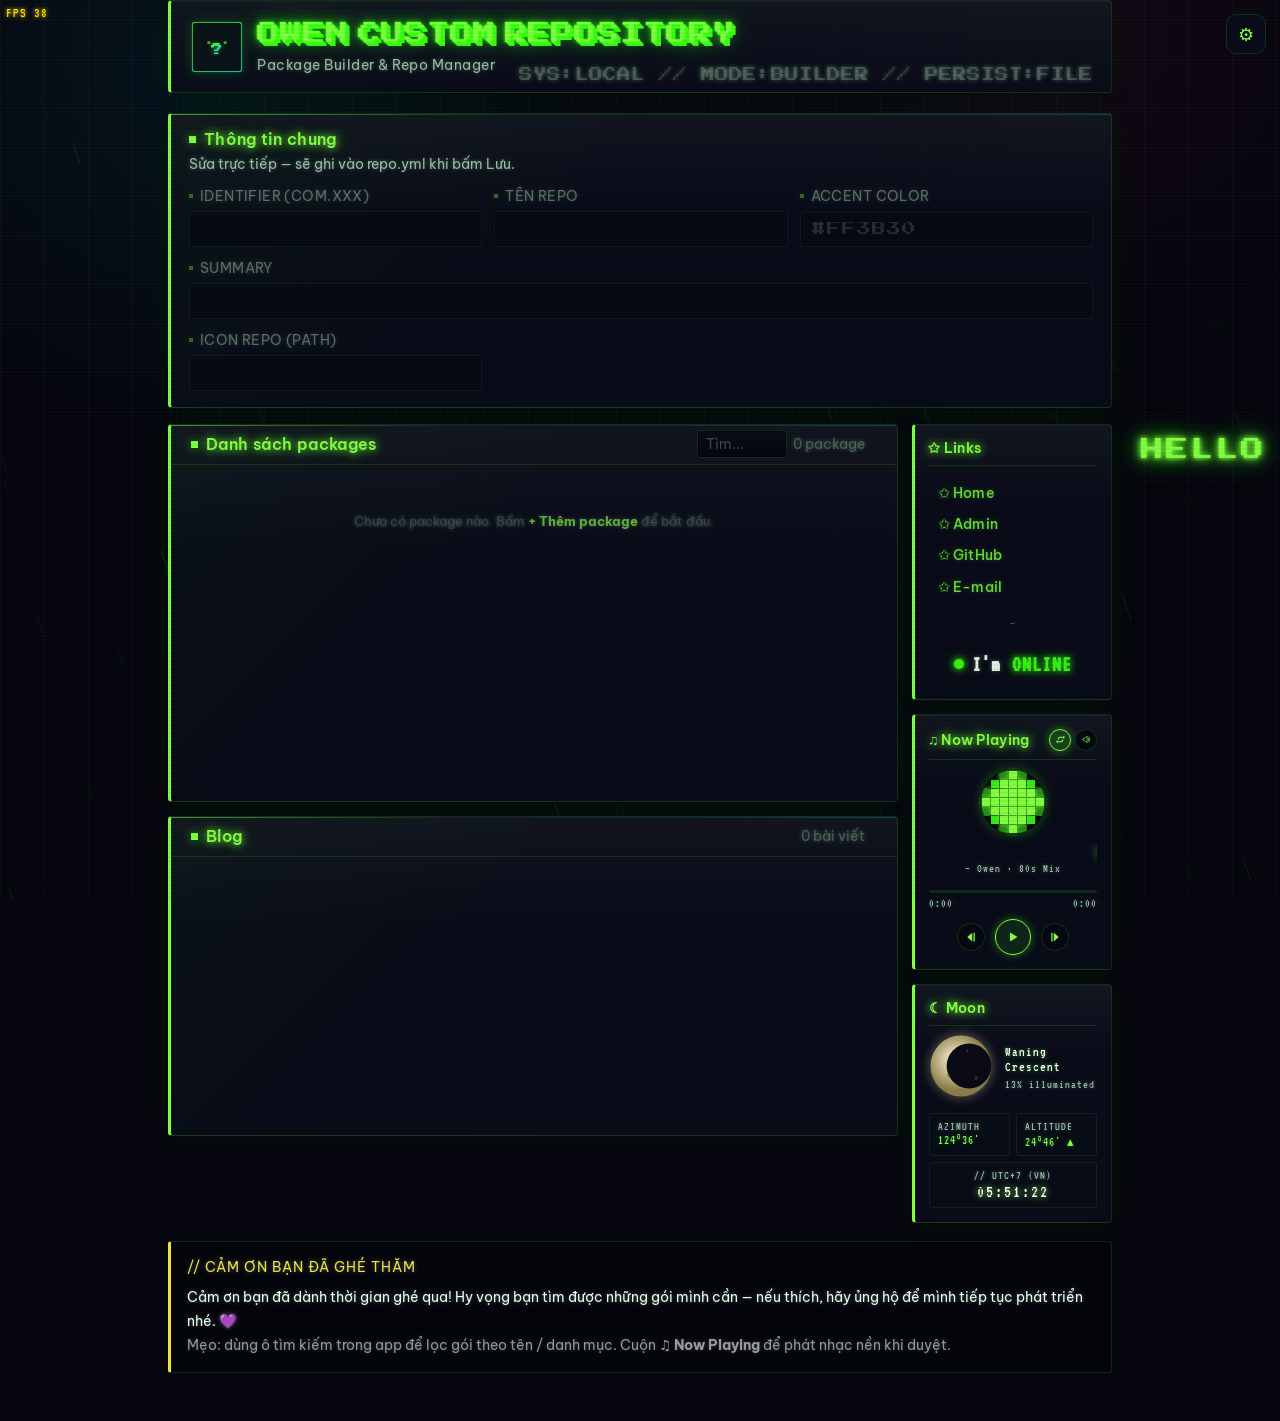
==== commit 1ee1cf61: "Update 1 pkg; Remove 5 pkg" ====
--- a/admin/templates/index.html
+++ b/admin/templates/index.html
@@ -2424,6 +2424,7 @@
     .bg-loading { grid-column: span 3; text-align: center; padding: 8px; font-size: 12px; color: var(--muted); }
     .bg-error-msg { grid-column: span 3; text-align: center; padding: 6px 8px; font-size: 12px; color: #ff5555; background: rgba(255,50,50,0.1); border-radius: 6px; }
   </style>
+<link rel="stylesheet" href="/admin/static/blog_navigation.css?v=1">
 </head>
 
 <body>
@@ -7010,5 +7011,6 @@
 });
 </script>
 
+<script src="/admin/static/blog_navigation.js?v=1"></script>
 </body>
 </html>
--- a/admin/static/blog_navigation.css
+++ b/admin/static/blog_navigation.css
@@ -0,0 +1,31 @@
+#blog-reader[hidden]{display:none!important}
+#blog-reader{position:fixed;inset:0;z-index:2147483647;display:flex;flex-direction:column;background:#0b111b;color:#e2e8f0;font:16px/1.75 'Be Vietnam Pro',system-ui,sans-serif;text-shadow:none;isolation:isolate}
+#blog-reader *{box-sizing:border-box}
+#blog-reader .reader-bar{display:flex;align-items:center;gap:12px;flex-wrap:wrap;flex-shrink:0;padding:12px 24px;border-bottom:1px solid #293548;background:#0b111b;font:13px/1.5 system-ui}
+#blog-reader button{border:1px solid #53657d;border-radius:8px;background:#142034;color:#e2e8f0;padding:9px 14px;cursor:pointer;font:inherit}
+#blog-reader .reader-track{flex:1;min-width:120px;overflow:hidden;text-overflow:ellipsis;white-space:nowrap;color:#a8bacf}
+#blog-reader .reader-scroll{flex:1;min-height:0;overflow:auto;overscroll-behavior:contain;outline-offset:-4px}
+#blog-reader .reader-content{max-width:940px;margin:0 auto;padding:48px 28px 100px;overflow-wrap:anywhere}
+#blog-reader h1{font:700 clamp(26px,4vw,40px)/1.3 'Be Vietnam Pro',system-ui;margin:18px 0;color:#f1f5f9;text-shadow:none}
+#blog-reader h2{font:650 23px/1.5 'Be Vietnam Pro',system-ui;margin:28px 0 12px;color:#c2f07a}
+#blog-reader h3{font:650 19px/1.5 'Be Vietnam Pro',system-ui;margin:24px 0 10px;color:#91d9ea}
+#blog-reader p,#blog-reader li{font:inherit;line-height:1.85}
+#blog-reader a{color:#b3e77a;text-decoration:none}
+#blog-reader a:hover{text-decoration:underline}
+#blog-reader .reader-back,#blog-reader .reader-meta,#blog-reader small{font-size:13px;color:#99aec6}
+#blog-reader .reader-icon{font-size:32px;line-height:1.5}
+#blog-reader .reader-eyebrow{font:600 12px system-ui;letter-spacing:2px;color:#b3e77a}
+#blog-reader .reader-list{display:grid;gap:14px;margin-top:32px}
+#blog-reader .reader-card{display:flex;gap:18px;align-items:center;border:1px solid #293548;border-radius:14px;padding:22px;background:#111c2b;color:#e2e8f0}
+#blog-reader .reader-card>div{flex:1;min-width:0}
+#blog-reader .reader-card h2{font-size:18px;margin:0 0 6px;color:#e2e8f0}
+#blog-reader .reader-card p{font-size:14px;color:#a8bacf;margin:0 0 8px}
+#blog-reader .reader-body{border-top:1px solid #293548;margin-top:28px;padding-top:18px}
+#blog-reader img{max-width:100%;height:auto;border-radius:10px}
+#blog-reader .reader-cover{display:block;width:100%;max-height:420px;object-fit:cover;margin:24px 0}
+#blog-reader .reader-gallery{display:grid;gap:16px;margin-top:24px}
+#blog-reader pre{white-space:pre-wrap;padding:16px;background:#142034;border-radius:8px}
+#blog-reader table{display:block;overflow:auto;max-width:100%;border-collapse:collapse}
+#blog-reader td,#blog-reader th{padding:10px;border:1px solid #293548}
+#blog-reader blockquote{border-left:3px solid #91d9ea;padding-left:20px;margin-left:0;color:#a8bacf}
+@media(max-width:600px){#blog-reader .reader-bar{padding:10px 12px;gap:8px}#blog-reader .reader-track{order:4;flex-basis:100%}#blog-reader .reader-content{padding:28px 18px 70px}#blog-reader .reader-card{padding:16px;gap:12px}}
